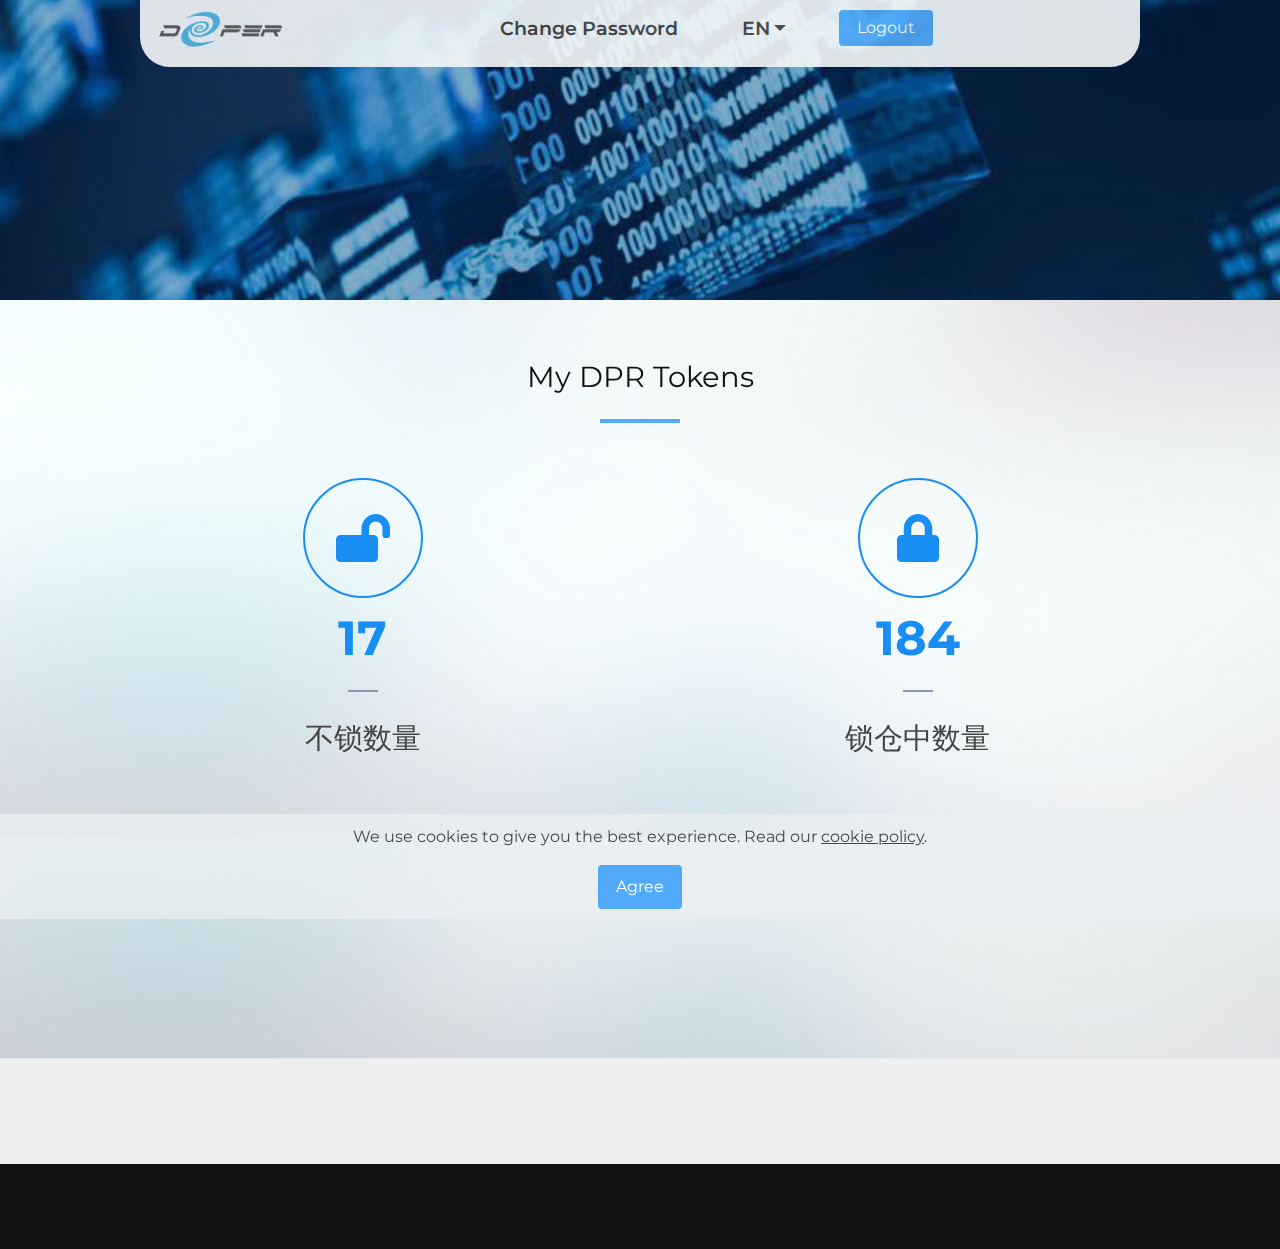
==== balance.html @ 89fc35e9 "account and balance" ====
<!DOCTYPE html>
<html lang="en"   >
<head>
  
  <meta charset="UTF-8">
  <meta http-equiv="X-UA-Compatible" content="IE=edge">
  
  <meta name="viewport" content="width=device-width, initial-scale=1, minimum-scale=1">
  <link rel="shortcut icon" href="assets/images/download-36x32-1.png" type="image/x-icon">
  <meta name="description" content="">
  
  
  <title>DEEPER Network - Balance</title>
  <link rel="stylesheet" href="assets/font-awesome-solid/../css/fontawesome.min.css">
  <link rel="stylesheet" href="assets/font-awesome-solid/css/solid.min.css">
  <link rel="stylesheet" href="assets/web/assets/mobirise-icons/mobirise-icons.css">
  <link rel="stylesheet" href="assets/web/assets/mobirise-icons2/mobirise2.css">
  <link rel="stylesheet" href="assets/tether/tether.min.css">
  <link rel="stylesheet" href="assets/bootstrap/css/bootstrap.min.css">
  <link rel="stylesheet" href="assets/bootstrap/css/bootstrap-grid.min.css">
  <link rel="stylesheet" href="assets/bootstrap/css/bootstrap-reboot.min.css">
  <link rel="stylesheet" href="assets/animatecss/animate.min.css">
  <link rel="stylesheet" href="assets/dropdown/css/style.css">
  <link rel="stylesheet" href="assets/formstyler/jquery.formstyler.css">
  <link rel="stylesheet" href="assets/formstyler/jquery.formstyler.theme.css">
  <link rel="stylesheet" href="assets/datepicker/jquery.datetimepicker.min.css">
  <link rel="stylesheet" href="assets/theme/css/style.css">
  <link rel="stylesheet" href="assets/recaptcha.css">
  <link rel="preload" as="style" href="assets/mobirise/css/mbr-additional.css"><link rel="stylesheet" href="assets/mobirise/css/mbr-additional.css" type="text/css">
  
  
  

</head>
<body>

<section id='top-1'></section>


  <section class="extMenu7 menu cid-s9Oh6XkxMP" once="menu" id="extMenu6-4e">

    


    <nav class="navbar navbar-dropdown navbar-expand-lg">
        <div class="navbar-brand">
            <span class="navbar-logo">
                <a href="index.html">
                    <img src="assets/images/logo.png" alt="" title="" style="height: 2.6rem;">
                </a>
            </span>
            
        </div>
        <button class="navbar-toggler" type="button" data-toggle="collapse" data-target="#navbarSupportedContent" aria-controls="navbarNavAltMarkup" aria-expanded="false" aria-label="Toggle navigation">
            <div class="hamburger">
                <span></span>
                <span></span>
                <span></span>
                <span></span>
            </div>
        </button>
        <div class="collapse navbar-collapse" id="navbarSupportedContent">
            <ul class="navbar-nav nav-dropdown" data-app-modern-menu="true"><li class="nav-item"><a class="nav-link link text-danger display-5" href="popup:#mbr-popup-4g" aria-expanded="false" data-toggle="modal" data-target="#mbr-popup-4g">
                        Change Password</a></li><li class="nav-item dropdown"><a class="nav-link link text-danger dropdown-toggle display-5" href="#" aria-expanded="false" data-toggle="dropdown-submenu">EN</a><div class="dropdown-menu"><a class="text-danger dropdown-item display-5" href="#" aria-expanded="false">中文</a></div>
                    
                </li></ul>
            <div class="navbar-buttons px-2 mbr-section-btn"><a class="btn btn-sm btn-primary display-4" href="#">
                    Logout</a></div>

            

        </div>
    </nav>
</section>

<section class="extHeader cid-s9Oh3otBb5" id="extHeader2-4d">

    

    <div class="mbr-overlay" style="opacity: 0.4; background-color: rgb(4, 54, 124);">
    </div>
    <div class="container text-center" data-stellar-background-ratio=".5">
      
    </div>
    
</section>

<section class="extFeatures counters cid-s9OgSZJPnc mbr-parallax-background" id="extCounters3-4a">

    

    <div class="mbr-overlay" style="opacity: 0.7; background-color: rgb(255, 255, 255);">
    </div>
    <div class="container">

        <h2 class="mbr-section-title pb-2 mbr-bold mbr-fonts-style align-left display-2"><span style="font-weight: normal;">My DPR Tokens</span></h2>
        <div class="line-wrap">
            <div class="line"></div>
        </div>

        


        <div class="media-container-row">

            <div class="card p-3 col-12 col-md-6">
                <div class="card-img pb-3">
                    <span class="mbr-iconfont fa-lock-open fas"></span>
                </div>
                <div class="card-box">
                    <h4 class="count card-title mbr-fonts-style pt-3 mbr-white mbr-bold align-center display-1">88</h4>
                    <div class="line-wrap2">
                        <div class="line2"></div>
                    </div>
                    <p class="mbr-text mbr-fonts-style mbr-white mbr-normal align-center display-2">不锁数量</p>
                </div>
            </div>

            <div class="card p-3 col-12 col-md-6">
                <div class="card-img pb-3">
                    <span class="mbr-iconfont fa-lock fas"></span>
                </div>
                <div class="card-box">
                    <h4 class="count card-title mbr-fonts-style pt-3 mbr-white mbr-bold align-center display-1">1000</h4>
                    <div class="line-wrap2">
                        <div class="line2"></div>
                    </div>
                    <p class="mbr-text mbr-fonts-style mbr-white mbr-normal align-center display-2">锁仓中数量</p>
                </div>
            </div>

            

            
        </div>
    </div>
</section>

<section class="mbr-section extForm cid-s9OgTU6PaC mbr-parallax-background" id="extForm6-4b">

    

    <div class="mbr-overlay" style="opacity: 0.7; background-color: rgb(239, 239, 239);">
    </div>
    <div class="container" id="full-screen-balance">
        <div class="media-container-row">
            <div class="col-md-12 col-lg-12 block-content">
                
                <p class="mbr-fonts-style mb-5 align-center display-7">Lorem ipsum dolor sit amet, consectetur adipiscing elit. Nullam in nisi non arcu rutrum molestie.</p>
                <div class="form-block">
                    <div data-form-type="formoid">
<!--Formbuilder Form-->
<form action="https://mobirise.com/" method="POST" class="mbr-form form-with-styler" data-form-title="hi"><input type="hidden" name="email" data-form-email="true" value="My8jNiFFyQlbSayNowywb+bac3I0sO3XMnp35Xaf1Kg94ZI9mv+jezzOArVCy6ClHrRZtlFT9Jme2POnRBonurA4XSNFWiQHtvuLxX0a8t39r/ge9u4iOoNSvkUqhlBC.kBOf8IaR6pd5KHWNcbG+kOxbBEbl3J+D6XADpbFJ9K9z2kiwXOrux5LzN14MIReqYFFqsl8J6NPXtqKH2cpB2rqI32ShVgvCtNWMoHZ923ptmEliyQATT5cS8KLePeNS">
<div class="row">
<div hidden="hidden" data-form-alert="" class="alert alert-success col-12">Thanks for filling out the form!</div>
<div hidden="hidden" data-form-alert-danger="" class="alert alert-danger col-12"> </div>
</div>
<div class="dragArea row">
<div class="col-lg-6 col-md-12 col-sm-12 mb-4 form-group" data-for="Token address">
<input type="text" name="Token address" placeholder="请输入提币地址" data-form-field="Name" required="required" class="form-control input display-7" value="" id="Token address-extForm6-4b">
</div>
<div class="col-lg-3 col-md-12 col-sm-12 mb-4 form-group" data-for="Token amount">
<input type="text" name="Token amount" placeholder="提币数量" data-form-field="Email" required="required" class="form-control input display-7" value="" id="Token amount-extForm6-4b">
</div>
<div class="col-auto mbr-section-btn mb-4"><button type="submit" class="btn btn-primary btn-bgr btn-form display-4">Withdraw Tokens</button></div>
</div>
</form><!--Formbuilder Form-->
</div>
                </div>
            </div>
        </div>
    </div>
</section>

<div class="modal mbr-popup cid-s9Oxq0Ryhu fade" tabindex="-1" role="dialog" data-overlay-opacity="0.8" data-overlay-color="#000000" id="mbr-popup-4g" aria-hidden="true">
        <div class="modal-dialog modal-dialog-centered" role="document">
            <div class="modal-content">
                <div class="modal-header">
                    <h5 class="modal-title mbr-fonts-style display-5">Change Password</h5>
                    <button type="button" class="close" data-dismiss="modal" aria-label="Close">
                        <svg version="1.1" xmlns="http://www.w3.org/2000/svg" width="24" height="24" viewBox="0 0 32 32" fill="currentColor">
                            <path d="M31.797 0.191c-0.264-0.256-0.686-0.25-0.942 0.015l-13.328 13.326c-0.598 0.581 0.342 1.543 0.942 0.942l13.328-13.326c0.27-0.262 0.27-0.695 0-0.957zM14.472 17.515c-0.264-0.256-0.686-0.25-0.942 0.015l-13.328 13.326c-0.613 0.595 0.34 1.562 0.942 0.942l13.328-13.326c0.27-0.262 0.27-0.695 0-0.957zM1.144 0.205c-0.584-0.587-1.544 0.336-0.942 0.942l30.654 30.651c0.613 0.625 1.563-0.325 0.942-0.942z"></path>
                        </svg>
                    </button>
                </div>

                <div class="modal-body">
                    

                    <div>
                        
                            

                            <div class="form-wrapper" data-form-type="formoid">
<!--Formbuilder Form-->
<form action="https://mobirise.com/" method="POST" class="mbr-form form-with-styler" data-form-title="hi"><input type="hidden" name="email" data-form-email="true" value="Y4tMA/3I43vED9xbzUKoSrL7NkNAcQ0/7g4nX2BakVtf73KdgjKlWyUz2RSzu5v+S5c3QLapwg1pNpijfIXBupXt3A0xkCZqFEKvxUuuCHnjU/V7wVNzk1mgkiopbeBY.AkGo2rdzwcpYNhlWOocfJ0fw67ClarZj8i8vCcQYw+j72JR5h1GK0exOiAPpy9sDTgmgZpEm0GlqhVr2dtJSdFyu4eJVQUBCByYhOFadhTcMm/PhD26z3DpBQm7CmdgD">
<div class="">
<div hidden="hidden" data-form-alert="" class="alert alert-success col-12">Thanks for filling out the form!</div>
<div hidden="hidden" data-form-alert-danger="" class="alert alert-danger col-12">
</div>
</div>
<div class="dragArea">
<div class="col-lg-12 col-md-12 col-sm-12 form-group" data-for="Enter password (length>=7, alphanumeric)">
<input type="password" name="Enter password (length>=7, alphanumeric)" placeholder="Password" data-form-field="password1" required="required" class="form-control display-7" value="" id="Enter password (length>=7, alphanumeric)-mbr-popup-4g">
</div>
<div class="col-lg-12 col-md-12 col-sm-12 form-group" data-for="Confrim password">
<input type="password" name="Confrim password" placeholder="Confirm password" data-form-field="password" required="required" class="form-control display-7" value="" id="Confrim password-mbr-popup-4g">
</div>
<div class="col-lg-12 col-md-12 col-sm-12 form-group" data-for="Verification code">
<label for="Verification code-mbr-popup-4g" class="form-control-label mbr-fonts-style display-7"><button>Send me verification code</button></label>
<input type="text" name="Verification code" placeholder="Enter verification code" data-form-field="Verification code" class="form-control display-7" required="required" value="" id="Verification code-mbr-popup-4g">
</div>
<div class="col-md-auto input-group-btn">
<button type="submit" class="btn btn-primary display-4">Submit</button>
</div>
</div>
</form><!--Formbuilder Form-->
</div>
                        </div>
                    </div>

                    
                </div>
            </div>
        </div>

<section class="cid-s9OgV50sJu" id="footer2-4c">

    

    

    <div class="container-fluid">
        <div class="d-flex justify-content-between">
            <div class="">
                <ul class="mbr-fonts-style mbr-list align-left display-7">
                  <li><em>DEEPER</em> Network © 2020</li>
                  <li>
                </li></ul>
              </div>
           
            <div class="">
                <ul class="mbr-fonts-style mbr-list display-7"></ul>
              </div>
        </div>
    </div>
</section>


  <script src="assets/web/assets/jquery/jquery.min.js"></script>
  <script src="assets/popper/popper.min.js"></script>
  <script src="assets/tether/tether.min.js"></script>
  <script src="assets/bootstrap/js/bootstrap.min.js"></script>
  <script src="assets/dropdown/js/nav-dropdown.js"></script>
  <script src="assets/dropdown/js/navbar-dropdown.js"></script>
  <script src="assets/touch-swipe/jquery.touch-swipe.min.js"></script>
  <script src="assets/web/assets/cookies-alert-plugin/cookies-alert-core.js"></script>
  <script src="assets/web/assets/cookies-alert-plugin/cookies-alert-script.js"></script>
  <script src="assets/viewportchecker/jquery.viewportchecker.js"></script>
  <script src="assets/parallax/jarallax.min.js"></script>
  <script src="assets/formstyler/jquery.formstyler.js"></script>
  <script src="assets/formstyler/jquery.formstyler.min.js"></script>
  <script src="assets/datepicker/jquery.datetimepicker.full.js"></script>
  <script src="assets/popup-plugin/script.js"></script>
  <script src="assets/popup-overlay-plugin/script.js"></script>
  <script src="assets/smoothscroll/smooth-scroll.js"></script>
  <script src="assets/theme/js/script.js"></script>
  <script src="assets/formoid.min.js"></script>
  
  
<input name="cookieData" type="hidden" data-cookie-customDialogSelector='null' data-cookie-colorText='#424a4d' data-cookie-colorBg='rgba(234, 239, 241, 0.79)' data-cookie-textButton='Agree' data-cookie-colorButton='' data-cookie-colorLink='#424a4d' data-cookie-underlineLink='true' data-cookie-text="We use cookies to give you the best experience. Read our <a href='privacy.html'>cookie policy</a>.">
    <input name="animation" type="hidden">
  
</body>
</html>
---- assets/font-awesome-solid/css/solid.min.css ----
/*!
 * Font Awesome Free 5.5.0 by @fontawesome - https://fontawesome.com
 * License - https://fontawesome.com/license/free (Icons: CC BY 4.0, Fonts: SIL OFL 1.1, Code: MIT License)
 */
@font-face{font-family:"Font Awesome 5 Free";font-style:normal;font-weight:900;src:url(../fonts/fa-solid-900.eot);src:url(../fonts/fa-solid-900.eot?#iefix) format("embedded-opentype"),url(../fonts/fa-solid-900.woff2) format("woff2"),url(../fonts/fa-solid-900.woff) format("woff"),url(../fonts/fa-solid-900.ttf) format("truetype"),url(../fonts/fa-solid-900.svg#fontawesome) format("svg")}.fa,.fas{font-family:"Font Awesome 5 Free";font-weight:900}
---- assets/web/assets/mobirise-icons/mobirise-icons.css ----
@font-face {
  font-family: 'MobiriseIcons';
  src:  url('mobirise-icons.eot?spat4u');
  src:  url('mobirise-icons.eot?spat4u#iefix') format('embedded-opentype'),
    url('mobirise-icons.ttf?spat4u') format('truetype'),
    url('mobirise-icons.woff?spat4u') format('woff'),
    url('mobirise-icons.svg?spat4u#MobiriseIcons') format('svg');
  font-weight: normal;
  font-style: normal;
  font-display: swap;
}

[class^="mbri-"], [class*=" mbri-"] {
  /* use !important to prevent issues with browser extensions that change fonts */
  font-family: MobiriseIcons !important;
  speak: none;
  font-style: normal;
  font-weight: normal;
  font-variant: normal;
  text-transform: none;
  line-height: 1;

  /* Better Font Rendering =========== */
  -webkit-font-smoothing: antialiased;
  -moz-osx-font-smoothing: grayscale;
}

.mbri-add-submenu:before {
  content: "\e900";
}
.mbri-alert:before {
  content: "\e901";
}
.mbri-align-center:before {
  content: "\e902";
}
.mbri-align-justify:before {
  content: "\e903";
}
.mbri-align-left:before {
  content: "\e904";
}
.mbri-align-right:before {
  content: "\e905";
}
.mbri-android:before {
  content: "\e906";
}
.mbri-apple:before {
  content: "\e907";
}
.mbri-arrow-down:before {
  content: "\e908";
}
.mbri-arrow-next:before {
  content: "\e909";
}
.mbri-arrow-prev:before {
  content: "\e90a";
}
.mbri-arrow-up:before {
  content: "\e90b";
}
.mbri-bold:before {
  content: "\e90c";
}
.mbri-bookmark:before {
  content: "\e90d";
}
.mbri-bootstrap:before {
  content: "\e90e";
}
.mbri-briefcase:before {
  content: "\e90f";
}
.mbri-browse:before {
  content: "\e910";
}
.mbri-bulleted-list:before {
  content: "\e911";
}
.mbri-calendar:before {
  content: "\e912";
}
.mbri-camera:before {
  content: "\e913";
}
.mbri-cart-add:before {
  content: "\e914";
}
.mbri-cart-full:before {
  content: "\e915";
}
.mbri-cash:before {
  content: "\e916";
}
.mbri-change-style:before {
  content: "\e917";
}
.mbri-chat:before {
  content: "\e918";
}
.mbri-clock:before {
  content: "\e919";
}
.mbri-close:before {
  content: "\e91a";
}
.mbri-cloud:before {
  content: "\e91b";
}
.mbri-code:before {
  content: "\e91c";
}
.mbri-contact-form:before {
  content: "\e91d";
}
.mbri-credit-card:before {
  content: "\e91e";
}
.mbri-cursor-click:before {
  content: "\e91f";
}
.mbri-cust-feedback:before {
  content: "\e920";
}
.mbri-database:before {
  content: "\e921";
}
.mbri-delivery:before {
  content: "\e922";
}
.mbri-desktop:before {
  content: "\e923";
}
.mbri-devices:before {
  content: "\e924";
}
.mbri-down:before {
  content: "\e925";
}
.mbri-download:before {
  content: "\e989";
}
.mbri-drag-n-drop:before {
  content: "\e927";
}
.mbri-drag-n-drop2:before {
  content: "\e928";
}
.mbri-edit:before {
  content: "\e929";
}
.mbri-edit2:before {
  content: "\e92a";
}
.mbri-error:before {
  content: "\e92b";
}
.mbri-extension:before {
  content: "\e92c";
}
.mbri-features:before {
  content: "\e92d";
}
.mbri-file:before {
  content: "\e92e";
}
.mbri-flag:before {
  content: "\e92f";
}
.mbri-folder:before {
  content: "\e930";
}
.mbri-gift:before {
  content: "\e931";
}
.mbri-github:before {
  content: "\e932";
}
.mbri-globe:before {
  content: "\e933";
}
.mbri-globe-2:before {
  content: "\e934";
}
.mbri-growing-chart:before {
  content: "\e935";
}
.mbri-hearth:before {
  content: "\e936";
}
.mbri-help:before {
  content: "\e937";
}
.mbri-home:before {
  content: "\e938";
}
.mbri-hot-cup:before {
  content: "\e939";
}
.mbri-idea:before {
  content: "\e93a";
}
.mbri-image-gallery:before {
  content: "\e93b";
}
.mbri-image-slider:before {
  content: "\e93c";
}
.mbri-info:before {
  content: "\e93d";
}
.mbri-italic:before {
  content: "\e93e";
}
.mbri-key:before {
  content: "\e93f";
}
.mbri-laptop:before {
  content: "\e940";
}
.mbri-layers:before {
  content: "\e941";
}
.mbri-left-right:before {
  content: "\e942";
}
.mbri-left:before {
  content: "\e943";
}
.mbri-letter:before {
  content: "\e944";
}
.mbri-like:before {
  content: "\e945";
}
.mbri-link:before {
  content: "\e946";
}
.mbri-lock:before {
  content: "\e947";
}
.mbri-login:before {
  content: "\e948";
}
.mbri-logout:before {
  content: "\e949";
}
.mbri-magic-stick:before {
  content: "\e94a";
}
.mbri-map-pin:before {
  content: "\e94b";
}
.mbri-menu:before {
  content: "\e94c";
}
.mbri-mobile:before {
  content: "\e94d";
}
.mbri-mobile2:before {
  content: "\e94e";
}
.mbri-mobirise:before {
  content: "\e94f";
}
.mbri-more-horizontal:before {
  content: "\e950";
}
.mbri-more-vertical:before {
  content: "\e951";
}
.mbri-music:before {
  content: "\e952";
}
.mbri-new-file:before {
  content: "\e953";
}
.mbri-numbered-list:before {
  content: "\e954";
}
.mbri-opened-folder:before {
  content: "\e955";
}
.mbri-pages:before {
  content: "\e956";
}
.mbri-paper-plane:before {
  content: "\e957";
}
.mbri-paperclip:before {
  content: "\e958";
}
.mbri-photo:before {
  content: "\e959";
}
.mbri-photos:before {
  content: "\e95a";
}
.mbri-pin:before {
  content: "\e95b";
}
.mbri-play:before {
  content: "\e95c";
}
.mbri-plus:before {
  content: "\e95d";
}
.mbri-preview:before {
  content: "\e95e";
}
.mbri-print:before {
  content: "\e95f";
}
.mbri-protect:before {
  content: "\e960";
}
.mbri-question:before {
  content: "\e961";
}
.mbri-quote-left:before {
  content: "\e962";
}
.mbri-quote-right:before {
  content: "\e963";
}
.mbri-refresh:before {
  content: "\e964";
}
.mbri-responsive:before {
  content: "\e965";
}
.mbri-right:before {
  content: "\e966";
}
.mbri-rocket:before {
  content: "\e967";
}
.mbri-sad-face:before {
  content: "\e968";
}
.mbri-sale:before {
  content: "\e969";
}
.mbri-save:before {
  content: "\e96a";
}
.mbri-search:before {
  content: "\e96b";
}
.mbri-setting:before {
  content: "\e96c";
}
.mbri-setting2:before {
  content: "\e96d";
}
.mbri-setting3:before {
  content: "\e96e";
}
.mbri-share:before {
  content: "\e96f";
}
.mbri-shopping-bag:before {
  content: "\e970";
}
.mbri-shopping-basket:before {
  content: "\e971";
}
.mbri-shopping-cart:before {
  content: "\e972";
}
.mbri-sites:before {
  content: "\e973";
}
.mbri-smile-face:before {
  content: "\e974";
}
.mbri-speed:before {
  content: "\e975";
}
.mbri-star:before {
  content: "\e976";
}
.mbri-success:before {
  content: "\e977";
}
.mbri-sun:before {
  content: "\e978";
}
.mbri-sun2:before {
  content: "\e979";
}
.mbri-tablet:before {
  content: "\e97a";
}
.mbri-tablet-vertical:before {
  content: "\e97b";
}
.mbri-target:before {
  content: "\e97c";
}
.mbri-timer:before {
  content: "\e97d";
}
.mbri-to-ftp:before {
  content: "\e97e";
}
.mbri-to-local-drive:before {
  content: "\e97f";
}
.mbri-touch-swipe:before {
  content: "\e980";
}
.mbri-touch:before {
  content: "\e981";
}
.mbri-trash:before {
  content: "\e982";
}
.mbri-underline:before {
  content: "\e983";
}
.mbri-unlink:before {
  content: "\e984";
}
.mbri-unlock:before {
  content: "\e985";
}
.mbri-up-down:before {
  content: "\e986";
}
.mbri-up:before {
  content: "\e987";
}
.mbri-update:before {
  content: "\e988";
}
.mbri-upload:before {
 content: "\e926"; 
}
.mbri-user:before {
  content: "\e98a";
}
.mbri-user2:before {
  content: "\e98b";
}
.mbri-users:before {
  content: "\e98c";
}
.mbri-video:before {
  content: "\e98d";
}
.mbri-video-play:before {
  content: "\e98e";
}
.mbri-watch:before {
  content: "\e98f";
}
.mbri-website-theme:before {
  content: "\e990";
}
.mbri-wifi:before {
  content: "\e991";
}
.mbri-windows:before {
  content: "\e992";
}
.mbri-zoom-out:before {
  content: "\e993";
}
.mbri-redo:before {
  content: "\e994";
}
.mbri-undo:before {
  content: "\e995";
}
---- assets/web/assets/mobirise-icons2/mobirise2.css ----
@font-face {
  font-family: 'Moririse2';
  font-display: swap;
  src:  url('mobirise2.eot?f2bix4');
  src:  url('mobirise2.eot?f2bix4#iefix') format('embedded-opentype'),
    url('mobirise2.ttf?f2bix4') format('truetype'),
    url('mobirise2.woff?f2bix4') format('woff'),
    url('mobirise2.svg?f2bix4#mobirise2') format('svg');
  font-weight: normal;
  font-style: normal;
}

[class^="mobi-"], [class*=" mobi-"] {
  /* use !important to prevent issues with browser extensions that change fonts */
  font-family: 'Moririse2' !important;
  speak: none;
  font-style: normal;
  font-weight: normal;
  font-variant: normal;
  text-transform: none;
  line-height: 1;

  /* Better Font Rendering =========== */
  -webkit-font-smoothing: antialiased;
  -moz-osx-font-smoothing: grayscale;
}

.mobi-mbri-add-submenu:before {
  content: "\e900";
}
.mobi-mbri-alert:before {
  content: "\e901";
}
.mobi-mbri-align-center:before {
  content: "\e902";
}
.mobi-mbri-align-justify:before {
  content: "\e903";
}
.mobi-mbri-align-left:before {
  content: "\e904";
}
.mobi-mbri-align-right:before {
  content: "\e905";
}
.mobi-mbri-android:before {
  content: "\e906";
}
.mobi-mbri-apple:before {
  content: "\e907";
}
.mobi-mbri-arrow-down:before {
  content: "\e908";
}
.mobi-mbri-arrow-next:before {
  content: "\e909";
}
.mobi-mbri-arrow-prev:before {
  content: "\e90a";
}
.mobi-mbri-arrow-up:before {
  content: "\e90b";
}
.mobi-mbri-bold:before {
  content: "\e90c";
}
.mobi-mbri-bookmark:before {
  content: "\e90d";
}
.mobi-mbri-bootstrap:before {
  content: "\e90e";
}
.mobi-mbri-briefcase:before {
  content: "\e90f";
}
.mobi-mbri-browse:before {
  content: "\e910";
}
.mobi-mbri-bulleted-list:before {
  content: "\e911";
}
.mobi-mbri-calendar:before {
  content: "\e912";
}
.mobi-mbri-camera:before {
  content: "\e913";
}
.mobi-mbri-cart-add:before {
  content: "\e914";
}
.mobi-mbri-cart-full:before {
  content: "\e915";
}
.mobi-mbri-cash:before {
  content: "\e916";
}
.mobi-mbri-change-style:before {
  content: "\e917";
}
.mobi-mbri-chat:before {
  content: "\e918";
}
.mobi-mbri-clock:before {
  content: "\e919";
}
.mobi-mbri-close:before {
  content: "\e91a";
}
.mobi-mbri-cloud:before {
  content: "\e91b";
}
.mobi-mbri-code:before {
  content: "\e91c";
}
.mobi-mbri-contact-form:before {
  content: "\e91d";
}
.mobi-mbri-credit-card:before {
  content: "\e91e";
}
.mobi-mbri-cursor-click:before {
  content: "\e91f";
}
.mobi-mbri-cust-feedback:before {
  content: "\e920";
}
.mobi-mbri-database:before {
  content: "\e921";
}
.mobi-mbri-delivery:before {
  content: "\e922";
}
.mobi-mbri-desktop:before {
  content: "\e923";
}
.mobi-mbri-devices:before {
  content: "\e924";
}
.mobi-mbri-down:before {
  content: "\e925";
}
.mobi-mbri-download-2:before {
  content: "\e926";
}
.mobi-mbri-download:before {
  content: "\e927";
}
.mobi-mbri-drag-n-drop-2:before {
  content: "\e928";
}
.mobi-mbri-drag-n-drop:before {
  content: "\e929";
}
.mobi-mbri-edit-2:before {
  content: "\e92a";
}
.mobi-mbri-edit:before {
  content: "\e92b";
}
.mobi-mbri-error:before {
  content: "\e92c";
}
.mobi-mbri-extension:before {
  content: "\e92d";
}
.mobi-mbri-features:before {
  content: "\e92e";
}
.mobi-mbri-file:before {
  content: "\e92f";
}
.mobi-mbri-flag:before {
  content: "\e930";
}
.mobi-mbri-folder:before {
  content: "\e931";
}
.mobi-mbri-gift:before {
  content: "\e932";
}
.mobi-mbri-github:before {
  content: "\e933";
}
.mobi-mbri-globe-2:before {
  content: "\e934";
}
.mobi-mbri-globe:before {
  content: "\e935";
}
.mobi-mbri-growing-chart:before {
  content: "\e936";
}
.mobi-mbri-hearth:before {
  content: "\e937";
}
.mobi-mbri-help:before {
  content: "\e938";
}
.mobi-mbri-home:before {
  content: "\e939";
}
.mobi-mbri-hot-cup:before {
  content: "\e93a";
}
.mobi-mbri-idea:before {
  content: "\e93b";
}
.mobi-mbri-image-gallery:before {
  content: "\e93c";
}
.mobi-mbri-image-slider:before {
  content: "\e93d";
}
.mobi-mbri-info:before {
  content: "\e93e";
}
.mobi-mbri-italic:before {
  content: "\e93f";
}
.mobi-mbri-key:before {
  content: "\e940";
}
.mobi-mbri-laptop:before {
  content: "\e941";
}
.mobi-mbri-layers:before {
  content: "\e942";
}
.mobi-mbri-left-right:before {
  content: "\e943";
}
.mobi-mbri-left:before {
  content: "\e944";
}
.mobi-mbri-letter:before {
  content: "\e945";
}
.mobi-mbri-like:before {
  content: "\e946";
}
.mobi-mbri-link:before {
  content: "\e947";
}
.mobi-mbri-lock:before {
  content: "\e948";
}
.mobi-mbri-login:before {
  content: "\e949";
}
.mobi-mbri-logout:before {
  content: "\e94a";
}
.mobi-mbri-magic-stick:before {
  content: "\e94b";
}
.mobi-mbri-map-pin:before {
  content: "\e94c";
}
.mobi-mbri-menu:before {
  content: "\e94d";
}
.mobi-mbri-mobile-2:before {
  content: "\e94e";
}
.mobi-mbri-mobile-horizontal:before {
  content: "\e94f";
}
.mobi-mbri-mobile:before {
  content: "\e950";
}
.mobi-mbri-mobirise:before {
  content: "\e951";
}
.mobi-mbri-more-horizontal:before {
  content: "\e952";
}
.mobi-mbri-more-vertical:before {
  content: "\e953";
}
.mobi-mbri-music:before {
  content: "\e954";
}
.mobi-mbri-new-file:before {
  content: "\e955";
}
.mobi-mbri-numbered-list:before {
  content: "\e956";
}
.mobi-mbri-opened-folder:before {
  content: "\e957";
}
.mobi-mbri-pages:before {
  content: "\e958";
}
.mobi-mbri-paper-plane:before {
  content: "\e959";
}
.mobi-mbri-paperclip:before {
  content: "\e95a";
}
.mobi-mbri-phone:before {
  content: "\e95b";
}
.mobi-mbri-photo:before {
  content: "\e95c";
}
.mobi-mbri-photos:before {
  content: "\e95d";
}
.mobi-mbri-pin:before {
  content: "\e95e";
}
.mobi-mbri-play:before {
  content: "\e95f";
}
.mobi-mbri-plus:before {
  content: "\e960";
}
.mobi-mbri-preview:before {
  content: "\e961";
}
.mobi-mbri-print:before {
  content: "\e962";
}
.mobi-mbri-protect:before {
  content: "\e963";
}
.mobi-mbri-question:before {
  content: "\e964";
}
.mobi-mbri-quote-left:before {
  content: "\e965";
}
.mobi-mbri-quote-right:before {
  content: "\e966";
}
.mobi-mbri-redo:before {
  content: "\e967";
}
.mobi-mbri-refresh:before {
  content: "\e968";
}
.mobi-mbri-responsive-2:before {
  content: "\e969";
}
.mobi-mbri-responsive:before {
  content: "\e96a";
}
.mobi-mbri-right:before {
  content: "\e96b";
}
.mobi-mbri-rocket:before {
  content: "\e96c";
}
.mobi-mbri-sad-face:before {
  content: "\e96d";
}
.mobi-mbri-sale:before {
  content: "\e96e";
}
.mobi-mbri-save:before {
  content: "\e96f";
}
.mobi-mbri-search:before {
  content: "\e970";
}
.mobi-mbri-setting-2:before {
  content: "\e971";
}
.mobi-mbri-setting-3:before {
  content: "\e972";
}
.mobi-mbri-setting:before {
  content: "\e973";
}
.mobi-mbri-share:before {
  content: "\e974";
}
.mobi-mbri-shopping-bag:before {
  content: "\e975";
}
.mobi-mbri-shopping-basket:before {
  content: "\e976";
}
.mobi-mbri-shopping-cart:before {
  content: "\e977";
}
.mobi-mbri-sites:before {
  content: "\e978";
}
.mobi-mbri-smile-face:before {
  content: "\e979";
}
.mobi-mbri-speed:before {
  content: "\e97a";
}
.mobi-mbri-star:before {
  content: "\e97b";
}
.mobi-mbri-success:before {
  content: "\e97c";
}
.mobi-mbri-sun:before {
  content: "\e97d";
}
.mobi-mbri-sun2:before {
  content: "\e97e";
}
.mobi-mbri-tablet-vertical:before {
  content: "\e97f";
}
.mobi-mbri-tablet:before {
  content: "\e980";
}
.mobi-mbri-target:before {
  content: "\e981";
}
.mobi-mbri-timer:before {
  content: "\e982";
}
.mobi-mbri-to-ftp:before {
  content: "\e983";
}
.mobi-mbri-to-local-drive:before {
  content: "\e984";
}
.mobi-mbri-touch-swipe:before {
  content: "\e985";
}
.mobi-mbri-touch:before {
  content: "\e986";
}
.mobi-mbri-trash:before {
  content: "\e987";
}
.mobi-mbri-underline:before {
  content: "\e988";
}
.mobi-mbri-undo:before {
  content: "\e989";
}
.mobi-mbri-unlink:before {
  content: "\e98a";
}
.mobi-mbri-unlock:before {
  content: "\e98b";
}
.mobi-mbri-up-down:before {
  content: "\e98c";
}
.mobi-mbri-up:before {
  content: "\e98d";
}
.mobi-mbri-update:before {
  content: "\e98e";
}
.mobi-mbri-upload-2:before {
  content: "\e98f";
}
.mobi-mbri-upload:before {
  content: "\e990";
}
.mobi-mbri-user-2:before {
  content: "\e991";
}
.mobi-mbri-user:before {
  content: "\e992";
}
.mobi-mbri-users:before {
  content: "\e993";
}
.mobi-mbri-video-play:before {
  content: "\e994";
}
.mobi-mbri-video:before {
  content: "\e995";
}
.mobi-mbri-watch:before {
  content: "\e996";
}
.mobi-mbri-website-theme-2:before {
  content: "\e997";
}
.mobi-mbri-website-theme:before {
  content: "\e998";
}
.mobi-mbri-wifi:before {
  content: "\e999";
}
.mobi-mbri-windows:before {
  content: "\e99a";
}
.mobi-mbri-zoom-in:before {
  content: "\e99b";
}
.mobi-mbri-zoom-out:before {
  content: "\e99c";
}
---- assets/dropdown/css/style.css ----
.navbar-dropdown {
  left: 0;
  padding: 0;
  position: absolute;
  right: 0;
  top: 0;
  transition: all 0.45s ease;
  z-index: 1030;
  background: #282828; }
  .navbar-dropdown .navbar-logo {
    margin-right: 0.8rem;
    transition: margin 0.3s ease-in-out;
    vertical-align: middle; }
    .navbar-dropdown .navbar-logo img {
      height: 3.125rem;
      transition: all 0.3s ease-in-out; }
    .navbar-dropdown .navbar-logo.mbr-iconfont {
      font-size: 3.125rem;
      line-height: 3.125rem; }
  .navbar-dropdown .navbar-caption {
    font-weight: 700;
    white-space: normal;
    vertical-align: -4px;
    line-height: 3.125rem !important; }
    .navbar-dropdown .navbar-caption, .navbar-dropdown .navbar-caption:hover {
      color: inherit;
      text-decoration: none; }
  .navbar-dropdown .mbr-iconfont + .navbar-caption {
    vertical-align: -1px; }
  .navbar-dropdown.navbar-fixed-top {
    position: fixed; }
  .navbar-dropdown .navbar-brand span {
    vertical-align: -4px; }
  .navbar-dropdown.bg-color.transparent {
    background: none; }
  .navbar-dropdown.navbar-short .navbar-brand {
    padding: 0.625rem 0; }
    .navbar-dropdown.navbar-short .navbar-brand span {
      vertical-align: -1px; }
  .navbar-dropdown.navbar-short .navbar-caption {
    line-height: 2.375rem !important;
    vertical-align: -2px; }
  .navbar-dropdown.navbar-short .navbar-logo {
    margin-right: 0.5rem; }
    .navbar-dropdown.navbar-short .navbar-logo img {
      height: 2.375rem; }
    .navbar-dropdown.navbar-short .navbar-logo.mbr-iconfont {
      font-size: 2.375rem;
      line-height: 2.375rem; }
  .navbar-dropdown.navbar-short .mbr-table-cell {
    height: 3.625rem; }
  .navbar-dropdown .navbar-close {
    left: 0.6875rem;
    position: fixed;
    top: 0.75rem;
    z-index: 1000; }
  .navbar-dropdown .hamburger-icon {
    content: "";
    display: inline-block;
    vertical-align: middle;
    width: 16px;
    -webkit-box-shadow: 0 -6px 0 1px #282828,0 0 0 1px #282828,0 6px 0 1px #282828;
    -moz-box-shadow: 0 -6px 0 1px #282828,0 0 0 1px #282828,0 6px 0 1px #282828;
    box-shadow: 0 -6px 0 1px #282828,0 0 0 1px #282828,0 6px 0 1px #282828; }

.dropdown-menu .dropdown-toggle[data-toggle="dropdown-submenu"]::after {
  border-bottom: 0.35em solid transparent;
  border-left: 0.35em solid;
  border-right: 0;
  border-top: 0.35em solid transparent;
  margin-left: 0.3rem; }

.dropdown-menu .dropdown-item:focus {
  outline: 0; }

.nav-dropdown {
  font-size: 0.75rem;
  font-weight: 500;
  height: auto !important; }
  .nav-dropdown .nav-btn {
    padding-left: 1rem; }
  .nav-dropdown .link {
    margin: .667em 1.667em;
    font-weight: 500;
    padding: 0;
    transition: color .2s ease-in-out; }
    .nav-dropdown .link.dropdown-toggle {
      margin-right: 2.583em; }
      .nav-dropdown .link.dropdown-toggle::after {
        margin-left: .25rem;
        border-top: 0.35em solid;
        border-right: 0.35em solid transparent;
        border-left: 0.35em solid transparent;
        border-bottom: 0; }
      .nav-dropdown .link.dropdown-toggle[aria-expanded="true"] {
        margin: 0;
        padding: 0.667em 3.263em  0.667em 1.667em; }
  .nav-dropdown .link::after,
  .nav-dropdown .dropdown-item::after {
    color: inherit; }
  .nav-dropdown .btn {
    font-size: 0.75rem;
    font-weight: 700;
    letter-spacing: 0;
    margin-bottom: 0;
    padding-left: 1.25rem;
    padding-right: 1.25rem; }
  .nav-dropdown .dropdown-menu {
    border-radius: 0;
    border: 0;
    left: 0;
    margin: 0;
    padding-bottom: 1.25rem;
    padding-top: 1.25rem;
    position: relative; }
  .nav-dropdown .dropdown-submenu {
    margin-left: 0.125rem;
    top: 0; }
  .nav-dropdown .dropdown-item {
    font-weight: 500;
    line-height: 2;
    padding: 0.3846em 4.615em 0.3846em 1.5385em;
    position: relative;
    transition: color .2s ease-in-out, background-color .2s ease-in-out; }
    .nav-dropdown .dropdown-item::after {
      margin-top: -0.3077em;
      position: absolute;
      right: 1.1538em;
      top: 50%; }
    .nav-dropdown .dropdown-item:focus, .nav-dropdown .dropdown-item:hover {
      background: none; }

@media (max-width: 767px) {
  .nav-dropdown.navbar-toggleable-sm {
    bottom: 0;
    display: none;
    left: 0;
    overflow-x: hidden;
    position: fixed;
    top: 0;
    transform: translateX(-100%);
    -ms-transform: translateX(-100%);
    -webkit-transform: translateX(-100%);
    width: 18.75rem;
    z-index: 999; } }
.nav-dropdown.navbar-toggleable-xl {
  bottom: 0;
  display: none;
  left: 0;
  overflow-x: hidden;
  position: fixed;
  top: 0;
  transform: translateX(-100%);
  -ms-transform: translateX(-100%);
  -webkit-transform: translateX(-100%);
  width: 18.75rem;
  z-index: 999; }

.nav-dropdown-sm {
  display: block !important;
  overflow-x: hidden;
  overflow: auto;
  padding-top: 3.875rem; }
  .nav-dropdown-sm::after {
    content: "";
    display: block;
    height: 3rem;
    width: 100%; }
  .nav-dropdown-sm.collapse.in ~ .navbar-close {
    display: block !important; }
  .nav-dropdown-sm.collapsing, .nav-dropdown-sm.collapse.in {
    transform: translateX(0);
    -ms-transform: translateX(0);
    -webkit-transform: translateX(0);
    transition: all 0.25s ease-out;
    -webkit-transition: all 0.25s ease-out;
    background: #282828; }
  .nav-dropdown-sm.collapsing[aria-expanded="false"] {
    transform: translateX(-100%);
    -ms-transform: translateX(-100%);
    -webkit-transform: translateX(-100%); }
  .nav-dropdown-sm .nav-item {
    display: block;
    margin-left: 0 !important;
    padding-left: 0; }
  .nav-dropdown-sm .link,
  .nav-dropdown-sm .dropdown-item {
    border-top: 1px dotted rgba(255, 255, 255, 0.1);
    font-size: 0.8125rem;
    line-height: 1.6;
    margin: 0 !important;
    padding: 0.875rem 2.4rem 0.875rem 1.5625rem !important;
    position: relative;
    white-space: normal; }
    .nav-dropdown-sm .link:focus, .nav-dropdown-sm .link:hover,
    .nav-dropdown-sm .dropdown-item:focus,
    .nav-dropdown-sm .dropdown-item:hover {
      background: rgba(0, 0, 0, 0.2) !important;
      color: #c0a375; }
  .nav-dropdown-sm .nav-btn {
    position: relative;
    padding: 1.5625rem 1.5625rem 0 1.5625rem; }
    .nav-dropdown-sm .nav-btn::before {
      border-top: 1px dotted rgba(255, 255, 255, 0.1);
      content: "";
      left: 0;
      position: absolute;
      top: 0;
      width: 100%; }
    .nav-dropdown-sm .nav-btn + .nav-btn {
      padding-top: 0.625rem; }
      .nav-dropdown-sm .nav-btn + .nav-btn::before {
        display: none; }
  .nav-dropdown-sm .btn {
    padding: 0.625rem 0; }
  .nav-dropdown-sm .dropdown-toggle[data-toggle="dropdown-submenu"]::after {
    margin-left: .25rem;
    border-top: 0.35em solid;
    border-right: 0.35em solid transparent;
    border-left: 0.35em solid transparent;
    border-bottom: 0; }
  .nav-dropdown-sm .dropdown-toggle[data-toggle="dropdown-submenu"][aria-expanded="true"]::after {
    border-top: 0;
    border-right: 0.35em solid transparent;
    border-left: 0.35em solid transparent;
    border-bottom: 0.35em solid; }
  .nav-dropdown-sm .dropdown-menu {
    margin: 0;
    padding: 0;
    position: relative;
    top: 0;
    left: 0;
    width: 100%;
    border: 0;
    float: none;
    border-radius: 0;
    background: none; }
  .nav-dropdown-sm .dropdown-submenu {
    left: 100%;
    margin-left: 0.125rem;
    margin-top: -1.25rem;
    top: 0; }

.navbar-toggleable-sm .nav-dropdown .dropdown-menu {
  position: absolute; }

.navbar-toggleable-sm .nav-dropdown .dropdown-submenu {
  left: 100%;
  margin-left: 0.125rem;
  margin-top: -1.25rem;
  top: 0; }

.navbar-toggleable-sm.opened .nav-dropdown .dropdown-menu {
  position: relative; }

.navbar-toggleable-sm.opened .nav-dropdown .dropdown-submenu {
  left: 0;
  margin-left: 00rem;
  margin-top: 0rem;
  top: 0; }

.is-builder .nav-dropdown.collapsing {
  transition: none !important; }

/*# sourceMappingURL=style.css.map */
---- assets/theme/css/style.css ----
/*!
 * Mobirise v4 theme (https://mobirise.com/)
 * Copyright 2017 Mobirise
 */
div,
span,
h1,
h2,
h3,
h4,
h5,
h6,
p,
blockquote,
a,
ol,
ul,
li,
figcaption,
textarea,
input,
.display-1,
.display-2 {
  font: inherit; }

section {
  background-color: #eeeeee; }

section,
.container,
.container-fluid {
  position: relative;
  word-wrap: break-word; }

a.mbr-iconfont:hover {
  text-decoration: none; }

.article .lead p,
.article .lead ul,
.article .lead ol,
.article .lead pre,
.article .lead blockquote {
  margin-bottom: 0; }

a {
  font-style: normal;
  font-weight: 400;
  cursor: pointer; }
  a, a:hover {
    text-decoration: none; }

figure {
  margin-bottom: 0; }

body {
  color: #232323; }

h1,
h2,
h3,
h4,
h5,
h6,
.h1,
.h2,
.h3,
.h4,
.h5,
.h6,
.display-1,
.display-2,
.display-3,
.display-4 {
  line-height: 1;
  word-break: break-word;
  word-wrap: break-word; }

b,
strong {
  font-weight: bold; }

blockquote {
  padding: 10px 0 10px 20px;
  position: relative;
  border-left: 2px solid;
  border-color: #ff3366; }

input:-webkit-autofill, input:-webkit-autofill:hover, input:-webkit-autofill:focus, input:-webkit-autofill:active {
  -webkit-transition-delay: 9999s;
  transition-delay: 9999s;
  -webkit-transition-property: background-color, color;
  -o-transition-property: background-color, color;
  transition-property: background-color, color; }

textarea[type="hidden"] {
  display: none; }

body {
  position: relative; }

section {
  background-position: 50% 50%;
  background-repeat: no-repeat;
  background-size: cover; }
  section .mbr-background-video,
  section .mbr-background-video-preview {
    position: absolute;
    bottom: 0;
    left: 0;
    right: 0;
    top: 0; }

.hidden {
  visibility: hidden; }

.mbr-z-index20 {
  z-index: 20; }

/*! Base colors */
.mbr-white {
  color: #ffffff; }

.mbr-black {
  color: #000000; }

.mbr-bg-white {
  background-color: #ffffff; }

.mbr-bg-black {
  background-color: #000000; }

/*! Text-aligns */
.align-left {
  text-align: left; }

.align-center {
  text-align: center; }

.align-right {
  text-align: right; }

@media (max-width: 767px) {
  .align-left,
  .align-center,
  .align-right,
  .mbr-section-btn,
  .mbr-section-title {
    text-align: center; } }
/*! Font-weight  */
.mbr-light {
  font-weight: 300; }

.mbr-regular {
  font-weight: 400; }

.mbr-semibold {
  font-weight: 500; }

.mbr-bold {
  font-weight: 700; }

/*! Media  */
.media-size-item {
  -moz-flex: 1 1 auto;
  -ms-flex: 1 1 auto;
  -o-flex: 1 1 auto;
  -webkit-box-flex: 1;
  flex: 1 1 auto; }

.media-content {
  -ms-flex-preferred-size: 100%;
  flex-basis: 100%; }

.media-container-row {
  display: -ms-flexbox;
  display: -webkit-box;
  display: flex;
  -ms-flex-direction: row;
  -webkit-box-orient: horizontal;
  -webkit-box-direction: normal;
  flex-direction: row;
  -ms-flex-wrap: wrap;
  flex-wrap: wrap;
  -ms-flex-pack: center;
  -webkit-box-pack: center;
  justify-content: center;
  -ms-flex-line-pack: center;
  align-content: center;
  -ms-flex-align: start;
  -webkit-box-align: start;
  align-items: start; }
  .media-container-row .media-size-item {
    width: 400px; }

.media-container-column {
  display: -ms-flexbox;
  display: -webkit-box;
  display: flex;
  -ms-flex-direction: column;
  -webkit-box-orient: vertical;
  -webkit-box-direction: normal;
  flex-direction: column;
  -ms-flex-wrap: wrap;
  flex-wrap: wrap;
  -ms-flex-pack: center;
  -webkit-box-pack: center;
  justify-content: center;
  -ms-flex-line-pack: center;
  align-content: center;
  -ms-flex-align: stretch;
  -webkit-box-align: stretch;
  align-items: stretch; }
  .media-container-column > * {
    width: 100%; }

@media (min-width: 992px) {
  .media-container-row {
    -ms-flex-wrap: nowrap;
    flex-wrap: nowrap; } }
figure {
  overflow: hidden; }

figure[mbr-media-size] {
  -webkit-transition: width 0.1s;
  -o-transition: width 0.1s;
  transition: width 0.1s; }

.mbr-figure img,
.mbr-figure iframe {
  display: block;
  width: 100%; }

.card {
  background-color: transparent;
  border: none; }

.card-img {
  text-align: center;
  -ms-flex-negative: 0;
  flex-shrink: 0;
  -webkit-flex-shrink: 0; }

.media {
  max-width: 100%;
  margin: 0 auto; }

.mbr-figure {
  -ms-flex-item-align: center;
  -ms-grid-row-align: center;
  -webkit-align-self: center;
  align-self: center; }

.media-container > div {
  max-width: 100%; }

.mbr-figure img,
.card-img img {
  width: 100%; }

@media (max-width: 991px) {
  .media-size-item {
    width: auto !important; }

  .media {
    width: auto; }

  .mbr-figure {
    width: 100% !important; } }
/*! Buttons */
.mbr-section-btn {
  margin-left: -.25rem;
  margin-right: -.25rem;
  font-size: 0; }

nav .mbr-section-btn {
  margin-left: 0rem;
  margin-right: 0rem; }

/*! Btn icon margin */
.btn .mbr-iconfont,
.btn.btn-sm .mbr-iconfont {
  cursor: pointer;
  margin-right: 0.5rem; }

.btn.btn-md .mbr-iconfont,
.btn.btn-md .mbr-iconfont {
  margin-right: 0.8rem; }

.mbr-regular {
  font-weight: 400; }

.mbr-semibold {
  font-weight: 500; }

.mbr-bold {
  font-weight: 700; }

[type="submit"] {
  -webkit-appearance: none; }

/*! Full-screen */
.mbr-fullscreen .mbr-overlay {
  min-height: 100vh; }

.mbr-fullscreen {
  display: -webkit-box;
  display: -ms-flexbox;
  display: flex;
  display: -moz-flex;
  display: -ms-flex;
  display: -o-flex;
  -webkit-box-align: center;
  -ms-flex-align: center;
  align-items: center;
  -webkit-align-items: center;
  min-height: 100vh;
  padding-top: 3rem;
  padding-bottom: 3rem; }

/*! Map */
.map {
  height: 25rem;
  position: relative; }
  .map iframe {
    width: 100%;
    height: 100%; }

/* Form */
.form-asterisk {
  font-family: initial;
  position: absolute;
  top: -2px;
  font-weight: normal; }

/*! Scroll to top arrow */
.mbr-arrow-up {
  bottom: 25px;
  right: 90px;
  position: fixed;
  text-align: right;
  z-index: 5000;
  color: #ffffff;
  font-size: 32px;
  -ms-transform: rotate(180deg);
  transform: rotate(180deg);
  -webkit-transform: rotate(180deg); }

.mbr-arrow-up a {
  background: rgba(0, 0, 0, 0.2);
  border-radius: 3px;
  color: #fff;
  display: inline-block;
  height: 60px;
  width: 60px;
  outline-style: none !important;
  position: relative;
  text-decoration: none;
  -webkit-transition: all .3s ease-in-out;
  -o-transition: all .3s ease-in-out;
  transition: all .3s ease-in-out;
  cursor: pointer;
  text-align: center; }
  .mbr-arrow-up a:hover {
    background-color: rgba(0, 0, 0, 0.4); }
  .mbr-arrow-up a i {
    line-height: 60px; }

.mbr-arrow-up-icon {
  display: block;
  color: #fff; }

.mbr-arrow-up-icon::before {
  content: "\203a";
  display: inline-block;
  font-family: serif;
  font-size: 32px;
  line-height: 1;
  font-style: normal;
  position: relative;
  top: 6px;
  left: -4px;
  -webkit-transform: rotate(-90deg);
  -ms-transform: rotate(-90deg);
  transform: rotate(-90deg); }

/*! Arrow Down */
.mbr-arrow {
  position: absolute;
  bottom: 45px;
  left: 50%;
  width: 60px;
  height: 60px;
  cursor: pointer;
  background-color: rgba(80, 80, 80, 0.5);
  border-radius: 50%;
  -webkit-transform: translateX(-50%);
  -ms-transform: translateX(-50%);
  transform: translateX(-50%); }
  .mbr-arrow > a {
    display: inline-block;
    text-decoration: none;
    outline-style: none;
    -webkit-animation: arrowdown 1.7s ease-in-out infinite;
    animation: arrowdown 1.7s ease-in-out infinite; }
    .mbr-arrow > a > i {
      position: absolute;
      top: -2px;
      left: 15px;
      font-size: 2rem; }

@keyframes arrowdown {
  0% {
    transform: translateY(0px);
    -webkit-transform: translateY(0px); }
  50% {
    transform: translateY(-5px);
    -webkit-transform: translateY(-5px); }
  100% {
    transform: translateY(0px);
    -webkit-transform: translateY(0px); } }
@-webkit-keyframes arrowdown {
  0% {
    transform: translateY(0px);
    -webkit-transform: translateY(0px); }
  50% {
    transform: translateY(-5px);
    -webkit-transform: translateY(-5px); }
  100% {
    transform: translateY(0px);
    -webkit-transform: translateY(0px); } }
@media (max-width: 500px) {
  .mbr-arrow-up {
    left: 50%;
    right: auto;
    -ms-transform: translateX(-50%) rotate(180deg);
    transform: translateX(-50%) rotate(180deg);
    -webkit-transform: translateX(-50%) rotate(180deg); } }
/*Gradients animation

use with:

background: linear-gradient(0deg, #2e3192, #1bffff);
background-size: 200% 200%;
animation: gradient-animation 4s infinite alternate;
-webkit-animation: gradient-animation 4s infinite alternate;
    */
@keyframes gradient-animation {
  from {
    background-position: 0% 100%;
    -webkit-animation-timing-function: ease-in-out;
    animation-timing-function: ease-in-out; }
  to {
    background-position: 100% 0%;
    -webkit-animation-timing-function: ease-in-out;
    animation-timing-function: ease-in-out; } }
@-webkit-keyframes gradient-animation {
  from {
    background-position: 0% 100%;
    -webkit-animation-timing-function: ease-in-out;
    animation-timing-function: ease-in-out; }
  to {
    background-position: 100% 0%;
    -webkit-animation-timing-function: ease-in-out;
    animation-timing-function: ease-in-out; } }
.bg-gradient {
  background-size: 200% 200%;
  animation: gradient-animation 5s infinite alternate;
  -webkit-animation: gradient-animation 5s infinite alternate; }

.menu .navbar-brand {
  display: -webkit-flex; }
  .menu .navbar-brand span {
    display: -webkit-box;
    display: -ms-flexbox;
    display: flex;
    display: -webkit-flex; }
  .menu .navbar-brand .navbar-caption-wrap {
    display: -webkit-flex; }
  .menu .navbar-brand .navbar-logo img {
    display: -webkit-flex; }
@media (max-width: 991px) {
  .menu .navbar-collapse {
    max-height: 94vh; }
    .menu .navbar-collapse.show {
      overflow: auto; } }
@media (max-width: 767px) {
  .menu .navbar-collapse {
    max-height: 60vh; } }
@media (min-width: 768px) and (max-width: 991px) {
  .menu .navbar-toggleable-sm .navbar-nav {
    display: -webkit-box;
    display: -ms-flexbox; } }
@media (min-width: 992px) {
  .menu .navbar-nav.nav-dropdown {
    display: -webkit-flex; }
  .menu .navbar-toggleable-sm .navbar-collapse {
    display: -webkit-flex !important; }
  .menu .collapsed .navbar-collapse {
    max-height: 94vh; }
    .menu .collapsed .navbar-collapse.show {
      overflow: auto; } }

.navbar {
  display: -webkit-flex;
  -webkit-flex-wrap: wrap;
  -webkit-align-items: center;
  -webkit-justify-content: space-between; }

.navbar-collapse {
  -webkit-flex-basis: 100%;
  -webkit-flex-grow: 1;
  -webkit-align-items: center; }

.nav-dropdown .link {
  padding: .667em 1.667em !important;
  margin: 0 !important; }

.nav {
  display: -webkit-flex;
  -webkit-flex-wrap: wrap; }

.row {
  display: -webkit-flex;
  -webkit-flex-wrap: wrap; }

.justify-content-center {
  -webkit-justify-content: center; }

.carousel-controls {
  display: -webkit-flex; }

.media {
  display: -webkit-flex; }

.form-control {
  padding: .375rem .75rem; }

.jq-selectbox__select {
  padding: .5rem 1rem;
  position: absolute;
  top: 0;
  left: 0;
  height: 100%;
  width: 100%;
  display: flex;
  align-items: center; }

.jq-selectbox__dropdown {
  position: absolute;
  top: 100% !important;
  left: 0 !important;
  width: 100% !important; }

.jq-selectbox__trigger-arrow {
  transform: translateY(-50%); }

.jq-selectbox li {
  padding: .5rem 1rem; }

.form-group:focus {
  outline: none; }

input[type="range"] {
  padding-left: 0 !important;
  padding-right: 0 !important; }

.modal-dialog,
.modal-content {
  height: 100%; }

.modal-dialog .carousel-inner {
  height: calc(100vh - 1.75rem); }
  @media (max-width: 575px) {
    .modal-dialog .carousel-inner {
      height: calc(100vh - 1rem); } }

.carousel-item {
  text-align: center; }

.carousel-item img {
  margin: auto; }

.mbr-form .form-control {
  border-radius: .25rem;
  box-shadow: 0px 0px 30px rgba(115, 128, 157, 0.1);
  min-height: 40px; }

body {
  font-style: normal;
  line-height: 1.5; }

.mbr-section-title {
  font-style: normal;
  line-height: 1.2; }

.mbr-section-subtitle {
  line-height: 1.3; }

.mbr-text {
  font-style: normal;
  line-height: 1.6; }

.btn {
  border-radius: .25rem;
  font-weight: 400;
  border-width: 2px;
  font-style: normal;
  letter-spacing: normal;
  margin: .4rem .8rem;
  white-space: normal;
  -webkit-transition: all .3s ease-in-out;
  -moz-transition: all .3s ease-in-out;
  transition: all .3s ease-in-out;
  display: -webkit-inline-flex;
  display: inline-flex;
  -webkit-align-items: center;
  align-items: center;
  -webkit-justify-content: center;
  justify-content: center;
  word-break: break-word; }

.btn-sm {
  font-weight: 400;
  letter-spacing: normal;
  -webkit-transition: all .3s ease-in-out;
  -moz-transition: all .3s ease-in-out;
  transition: all .3s ease-in-out; }

.btn-md {
  font-weight: 400;
  letter-spacing: normal;
  margin: .4rem .8rem !important;
  -webkit-transition: all .3s ease-in-out;
  -moz-transition: all .3s ease-in-out;
  transition: all .3s ease-in-out; }
  .btn-md:after {
    font-family: MobiriseIcons !important;
    content: '\e966';
    position: relative;
    opacity: 0;
    font-size: inherit;
    text-align: center;
    transition: all .3s;
    margin-left: -1.5rem;
    padding-left: .5rem; }
  .btn-md:hover {
    padding-left: 1.5rem;
    padding-right: 1.5rem; }
    .btn-md:hover:after {
      transition: all .3s;
      opacity: 1;
      margin-left: 0; }

.btn-form {
  border-radius: .25rem; }
  .btn-form:hover {
    cursor: pointer; }

.btn-lg {
  font-weight: 400;
  letter-spacing: normal;
  margin: .4rem .8rem !important;
  -webkit-transition: all .3s ease-in-out;
  -moz-transition: all .3s ease-in-out;
  transition: all .3s ease-in-out; }

.btn-underline {
  padding: .5rem;
  display: -webkit-inline-flex;
  display: inline-flex;
  font-weight: 400;
  -webkit-align-items: center;
  align-items: center;
  position: relative;
  transition: all .3s; }
  .btn-underline .mbr-iconfont {
    color: inherit;
    padding-right: .5rem; }
  .btn-underline:after {
    font-family: MobiriseIcons !important;
    content: '\e966';
    position: relative;
    padding-left: .3rem; }
  .btn-underline:hover {
    filter: brightness(85%); }
    .btn-underline:hover:after {
      transition: all .3s;
      padding-left: .5rem; }

/* Others*/
.note-check a[data-value=Rubik] {
  font-style: normal; }

.mbr-arrow {
  background-color: transparent;
  opacity: .7;
  transition: .3s;
  text-align: center;
  width: auto; }
  .mbr-arrow:hover {
    opacity: 1; }
  .mbr-arrow a {
    display: block; }
    .mbr-arrow a i {
      top: auto !important;
      left: auto !important; }

@media (max-width: 767px) {
  .mbr-arrow {
    display: none; } }
.form-control-label {
  position: relative;
  cursor: pointer;
  margin-bottom: .357em;
  padding: 0; }

.alert {
  color: #ffffff;
  border-radius: 0;
  border: 0;
  font-size: .875rem;
  line-height: 1.5;
  margin-bottom: 1.875rem;
  padding: 1.25rem;
  position: relative; }
  .alert.alert-form::after {
    background-color: inherit;
    bottom: -7px;
    content: "";
    display: block;
    height: 14px;
    left: 50%;
    margin-left: -7px;
    position: absolute;
    -webkit-transform: rotate(45deg);
    transform: rotate(45deg);
    width: 14px; }

.form-control {
  background-color: #f5f5f5;
  box-shadow: none;
  color: #565656;
  line-height: 1.43;
  width: 100%;
  padding: .5rem 1rem;
  border: 1px solid #efefef; }
  .form-control, .form-control:focus {
    border: 1px solid #e8e8e8; }
  .form-active .form-control:invalid {
    border-color: red; }

.mbr-overlay {
  background-color: #000;
  bottom: 0;
  left: 0;
  opacity: .5;
  position: absolute;
  right: 0;
  top: 0;
  z-index: 0; }

blockquote {
  font-style: italic;
  padding: 10px 0 10px 20px;
  font-size: 1.09rem;
  position: relative;
  border-width: 3px; }

ul,
ol,
pre,
blockquote {
  margin-bottom: 2.3125rem; }

pre {
  background: #f4f4f4;
  padding: 10px 24px;
  white-space: pre-wrap; }

.inactive {
  -webkit-user-select: none;
  -moz-user-select: none;
  -ms-user-select: none;
  user-select: none;
  pointer-events: none;
  -webkit-user-drag: none;
  user-drag: none; }

.mbr-section__comments .row {
  -webkit-justify-content: center;
  justify-content: center; }

.carousel-item.active,
.carousel-item-next,
.carousel-item-prev {
  display: -webkit-box;
  display: -webkit-flex;
  display: -ms-flexbox;
  display: flex; }

.note-air-layout .dropup .dropdown-menu,
.note-air-layout .navbar-fixed-bottom .dropdown .dropdown-menu {
  bottom: initial !important; }

html,
body {
  height: auto;
  min-height: 100vh; }

.dropup .dropdown-toggle::after {
  display: none; }

/*# sourceMappingURL=style.css.map */
---- assets/recaptcha.css ----
.grecaptcha-badge{
	visibility: collapse !important;  
}
---- assets/mobirise/css/mbr-additional.css ----
@import url(https://fonts.googleapis.com/css?family=Montserrat:100,100i,200,200i,300,300i,400,400i,500,500i,600,600i,700,700i,800,800i,900,900i&display=swap);





body {
  font-family: Montserrat;
}
.display-1 {
  font-family: 'Montserrat', sans-serif;
  font-size: 3rem;
}
.display-1 > .mbr-iconfont {
  font-size: 4.8rem;
}
.display-2 {
  font-family: 'Montserrat', sans-serif;
  font-size: 1.8rem;
}
.display-2 > .mbr-iconfont {
  font-size: 2.88rem;
}
.display-4 {
  font-family: 'Montserrat', sans-serif;
  font-size: 1rem;
}
.display-4 > .mbr-iconfont {
  font-size: 1.6rem;
}
.display-5 {
  font-family: 'Montserrat', sans-serif;
  font-size: 1.2rem;
}
.display-5 > .mbr-iconfont {
  font-size: 1.92rem;
}
.display-7 {
  font-family: 'Montserrat', sans-serif;
  font-size: 1rem;
}
.display-7 > .mbr-iconfont {
  font-size: 1.6rem;
}
/* ---- Fluid typography for mobile devices ---- */
/* 1.4 - font scale ratio ( bootstrap == 1.42857 ) */
/* 100vw - current viewport width */
/* (48 - 20)  48 == 48rem == 768px, 20 == 20rem == 320px(minimal supported viewport) */
/* 0.65 - min scale variable, may vary */
@media (max-width: 768px) {
  .display-1 {
    font-size: 2.4rem;
    font-size: calc( 1.7rem + (3 - 1.7) * ((100vw - 20rem) / (48 - 20)));
    line-height: calc( 1.4 * (1.7rem + (3 - 1.7) * ((100vw - 20rem) / (48 - 20))));
  }
  .display-2 {
    font-size: 1.44rem;
    font-size: calc( 1.28rem + (1.8 - 1.28) * ((100vw - 20rem) / (48 - 20)));
    line-height: calc( 1.4 * (1.28rem + (1.8 - 1.28) * ((100vw - 20rem) / (48 - 20))));
  }
  .display-4 {
    font-size: 0.8rem;
    font-size: calc( 1rem + (1 - 1) * ((100vw - 20rem) / (48 - 20)));
    line-height: calc( 1.4 * (1rem + (1 - 1) * ((100vw - 20rem) / (48 - 20))));
  }
  .display-5 {
    font-size: 0.96rem;
    font-size: calc( 1.07rem + (1.2 - 1.07) * ((100vw - 20rem) / (48 - 20)));
    line-height: calc( 1.4 * (1.07rem + (1.2 - 1.07) * ((100vw - 20rem) / (48 - 20))));
  }
}
/* Buttons */
.btn {
  padding: 0.8rem 2rem;
  border-radius: 0.25rem;
}
.btn-sm {
  padding: 0.5rem 1rem;
  border-radius: 0.25rem;
}
.btn-md {
  padding: 0.8rem 2rem;
  border-radius: 0.25rem;
}
.btn-lg {
  padding: 0.8rem 2rem;
  border-radius: 0.25rem;
}
.bg-primary {
  background-color: #51aafa !important;
}
.bg-success {
  background-color: #1dc9cb !important;
}
.bg-info {
  background-color: #31ccfe !important;
}
.bg-warning {
  background-color: #c1c1c1 !important;
}
.bg-danger {
  background-color: #444444 !important;
}
.btn-primary,
.btn-primary:active,
.btn-primary.active {
  background-color: #51aafa !important;
  border-color: #51aafa !important;
  transition: all .5s;
  color: #ffffff !important;
}
.btn-primary:hover,
.btn-primary:focus,
.btn-primary.focus {
  transition: all .5s;
  color: #ffffff !important;
  background-color: #0786f7 !important;
  border-color: #0786f7 !important;
}
.btn-primary.disabled,
.btn-primary:disabled {
  color: #ffffff !important;
  background-color: #0786f7 !important;
  border-color: #0786f7 !important;
}
.btn-secondary,
.btn-secondary:active,
.btn-secondary.active {
  background-color: #51aafa !important;
  border-color: #51aafa !important;
  transition: all .5s;
  color: #ffffff !important;
}
.btn-secondary:hover,
.btn-secondary:focus,
.btn-secondary.focus {
  transition: all .5s;
  color: #ffffff !important;
  background-color: #0786f7 !important;
  border-color: #0786f7 !important;
}
.btn-secondary.disabled,
.btn-secondary:disabled {
  color: #ffffff !important;
  background-color: #0786f7 !important;
  border-color: #0786f7 !important;
}
.btn-info,
.btn-info:active,
.btn-info.active {
  background-color: #31ccfe !important;
  border-color: #31ccfe !important;
  transition: all .5s;
  color: #ffffff !important;
}
.btn-info:hover,
.btn-info:focus,
.btn-info.focus {
  transition: all .5s;
  color: #ffffff !important;
  background-color: #01abe1 !important;
  border-color: #01abe1 !important;
}
.btn-info.disabled,
.btn-info:disabled {
  color: #ffffff !important;
  background-color: #01abe1 !important;
  border-color: #01abe1 !important;
}
.btn-success,
.btn-success:active,
.btn-success.active {
  background-color: #1dc9cb !important;
  border-color: #1dc9cb !important;
  transition: all .5s;
  color: #ffffff !important;
}
.btn-success:hover,
.btn-success:focus,
.btn-success.focus {
  transition: all .5s;
  color: #ffffff !important;
  background-color: #138788 !important;
  border-color: #138788 !important;
}
.btn-success.disabled,
.btn-success:disabled {
  color: #ffffff !important;
  background-color: #138788 !important;
  border-color: #138788 !important;
}
.btn-warning,
.btn-warning:active,
.btn-warning.active {
  background-color: #c1c1c1 !important;
  border-color: #c1c1c1 !important;
  transition: all .5s;
  color: #ffffff !important;
}
.btn-warning:hover,
.btn-warning:focus,
.btn-warning.focus {
  transition: all .5s;
  color: #ffffff !important;
  background-color: #9b9b9b !important;
  border-color: #9b9b9b !important;
}
.btn-warning.disabled,
.btn-warning:disabled {
  color: #ffffff !important;
  background-color: #9b9b9b !important;
  border-color: #9b9b9b !important;
}
.btn-danger,
.btn-danger:active,
.btn-danger.active {
  background-color: #444444 !important;
  border-color: #444444 !important;
  transition: all .5s;
  color: #ffffff !important;
}
.btn-danger:hover,
.btn-danger:focus,
.btn-danger.focus {
  transition: all .5s;
  color: #ffffff !important;
  background-color: #1e1e1e !important;
  border-color: #1e1e1e !important;
}
.btn-danger.disabled,
.btn-danger:disabled {
  color: #ffffff !important;
  background-color: #1e1e1e !important;
  border-color: #1e1e1e !important;
}
.btn-white {
  color: #333333 !important;
}
.btn-white,
.btn-white:active,
.btn-white.active {
  background-color: #ffffff !important;
  border-color: #ffffff !important;
  transition: all .5s;
  color: #808080 !important;
}
.btn-white:hover,
.btn-white:focus,
.btn-white.focus {
  transition: all .5s;
  color: #808080 !important;
  background-color: #d9d9d9 !important;
  border-color: #d9d9d9 !important;
}
.btn-white.disabled,
.btn-white:disabled {
  color: #808080 !important;
  background-color: #d9d9d9 !important;
  border-color: #d9d9d9 !important;
}
.btn-black,
.btn-black:active,
.btn-black.active {
  background-color: #333333 !important;
  border-color: #333333 !important;
  transition: all .5s;
  color: #ffffff !important;
}
.btn-black:hover,
.btn-black:focus,
.btn-black.focus {
  transition: all .5s;
  color: #ffffff !important;
  background-color: #0d0d0d !important;
  border-color: #0d0d0d !important;
}
.btn-black.disabled,
.btn-black:disabled {
  color: #ffffff !important;
  background-color: #0d0d0d !important;
  border-color: #0d0d0d !important;
}
.btn-primary-outline,
.btn-primary-outline:active,
.btn-primary-outline.active {
  background: none !important;
  border-color: #0678df !important;
  color: #0678df !important;
}
.btn-primary-outline:hover,
.btn-primary-outline:focus,
.btn-primary-outline.focus {
  color: #ffffff !important;
  background-color: #51aafa !important;
  border-color: #51aafa !important;
}
.btn-primary-outline.disabled,
.btn-primary-outline:disabled {
  color: #ffffff !important;
  background-color: #51aafa !important;
  border-color: #51aafa !important;
}
.btn-secondary-outline,
.btn-secondary-outline:active,
.btn-secondary-outline.active {
  background: none !important;
  border-color: #0678df !important;
  color: #0678df !important;
}
.btn-secondary-outline:hover,
.btn-secondary-outline:focus,
.btn-secondary-outline.focus {
  color: #ffffff !important;
  background-color: #51aafa !important;
  border-color: #51aafa !important;
}
.btn-secondary-outline.disabled,
.btn-secondary-outline:disabled {
  color: #ffffff !important;
  background-color: #51aafa !important;
  border-color: #51aafa !important;
}
.btn-info-outline,
.btn-info-outline:active,
.btn-info-outline.active {
  background: none !important;
  border-color: #0197c8 !important;
  color: #0197c8 !important;
}
.btn-info-outline:hover,
.btn-info-outline:focus,
.btn-info-outline.focus {
  color: #ffffff !important;
  background-color: #31ccfe !important;
  border-color: #31ccfe !important;
}
.btn-info-outline.disabled,
.btn-info-outline:disabled {
  color: #ffffff !important;
  background-color: #31ccfe !important;
  border-color: #31ccfe !important;
}
.btn-success-outline,
.btn-success-outline:active,
.btn-success-outline.active {
  background: none !important;
  border-color: #107172 !important;
  color: #107172 !important;
}
.btn-success-outline:hover,
.btn-success-outline:focus,
.btn-success-outline.focus {
  color: #ffffff !important;
  background-color: #1dc9cb !important;
  border-color: #1dc9cb !important;
}
.btn-success-outline.disabled,
.btn-success-outline:disabled {
  color: #ffffff !important;
  background-color: #1dc9cb !important;
  border-color: #1dc9cb !important;
}
.btn-warning-outline,
.btn-warning-outline:active,
.btn-warning-outline.active {
  background: none !important;
  border-color: #8e8e8e !important;
  color: #8e8e8e !important;
}
.btn-warning-outline:hover,
.btn-warning-outline:focus,
.btn-warning-outline.focus {
  color: #ffffff !important;
  background-color: #c1c1c1 !important;
  border-color: #c1c1c1 !important;
}
.btn-warning-outline.disabled,
.btn-warning-outline:disabled {
  color: #ffffff !important;
  background-color: #c1c1c1 !important;
  border-color: #c1c1c1 !important;
}
.btn-danger-outline,
.btn-danger-outline:active,
.btn-danger-outline.active {
  background: none !important;
  border-color: #111111 !important;
  color: #111111 !important;
}
.btn-danger-outline:hover,
.btn-danger-outline:focus,
.btn-danger-outline.focus {
  color: #ffffff !important;
  background-color: #444444 !important;
  border-color: #444444 !important;
}
.btn-danger-outline.disabled,
.btn-danger-outline:disabled {
  color: #ffffff !important;
  background-color: #444444 !important;
  border-color: #444444 !important;
}
.btn-black-outline,
.btn-black-outline:active,
.btn-black-outline.active {
  background: none !important;
  border-color: #000000 !important;
  color: #000000 !important;
}
.btn-black-outline:hover,
.btn-black-outline:focus,
.btn-black-outline.focus {
  color: #ffffff !important;
  background-color: #333333 !important;
  border-color: #333333 !important;
}
.btn-black-outline.disabled,
.btn-black-outline:disabled {
  color: #ffffff !important;
  background-color: #333333 !important;
  border-color: #333333 !important;
}
.btn-white-outline,
.btn-white-outline:active,
.btn-white-outline.active {
  background: none;
  border-color: #ffffff;
  color: #ffffff;
}
.btn-white-outline:hover,
.btn-white-outline:focus,
.btn-white-outline.focus {
  color: #333333;
  background-color: #ffffff;
  border-color: #ffffff;
}
.text-primary {
  color: #51aafa !important;
}
.text-secondary {
  color: #51aafa !important;
}
.text-success {
  color: #1dc9cb !important;
}
.text-info {
  color: #31ccfe !important;
}
.text-warning {
  color: #c1c1c1 !important;
}
.text-danger {
  color: #444444 !important;
}
.text-white {
  color: #ffffff !important;
}
.text-black {
  color: #000000 !important;
}
a.text-primary:hover,
a.text-primary:focus {
  color: #0678df !important;
}
a.text-secondary:hover,
a.text-secondary:focus {
  color: #0678df !important;
}
a.text-success:hover,
a.text-success:focus {
  color: #107172 !important;
}
a.text-info:hover,
a.text-info:focus {
  color: #0197c8 !important;
}
a.text-warning:hover,
a.text-warning:focus {
  color: #8e8e8e !important;
}
a.text-danger:hover,
a.text-danger:focus {
  color: #111111 !important;
}
a.text-white:hover,
a.text-white:focus {
  color: #b3b3b3 !important;
}
a.text-black:hover,
a.text-black:focus {
  color: #4d4d4d !important;
}
.alert-success {
  background-color: #1dc9cb;
}
.alert-info {
  background-color: #31ccfe;
}
.alert-warning {
  background-color: #c1c1c1;
}
.alert-danger {
  background-color: #444444;
}
.mbr-section-btn a.btn:hover,
.mbr-section-btn a.btn:focus {
  box-shadow: none !important;
}
.mbr-gallery-filter li.active .btn {
  background-color: #51aafa;
  border-color: #51aafa;
  color: #ffffff;
}
.mbr-gallery-filter li.active .btn:focus {
  box-shadow: none;
}
a,
a:hover {
  color: #51aafa;
}
.mbr-plan-header.bg-primary .mbr-plan-subtitle,
.mbr-plan-header.bg-primary .mbr-plan-price-desc {
  color: #ffffff;
}
.mbr-plan-header.bg-success .mbr-plan-subtitle,
.mbr-plan-header.bg-success .mbr-plan-price-desc {
  color: #bef5f6;
}
.mbr-plan-header.bg-info .mbr-plan-subtitle,
.mbr-plan-header.bg-info .mbr-plan-price-desc {
  color: #fcfeff;
}
.mbr-plan-header.bg-warning .mbr-plan-subtitle,
.mbr-plan-header.bg-warning .mbr-plan-price-desc {
  color: #ffffff;
}
.mbr-plan-header.bg-danger .mbr-plan-subtitle,
.mbr-plan-header.bg-danger .mbr-plan-price-desc {
  color: #b7b7b7;
}
/* Scroll to top button*/
.scrollToTop_wraper {
  opacity: 0 !important;
}
.mbr-arrow-up a {
  width: 61px;
  height: 61px;
}
#scrollToTop a {
  background: #f4f8fa;
}
#scrollToTop a i:before {
  content: '';
  position: absolute;
  height: 40%;
  top: 25%;
  background: #000000;
  width: 3%;
  left: calc(50% - 1px);
}
#scrollToTop a i:after {
  content: '';
  position: absolute;
  display: block;
  border-top: 2px solid #000000;
  border-right: 2px solid #000000;
  width: 40%;
  height: 40%;
  left: 30%;
  bottom: 30%;
  -webkit-transform: rotate(135deg);
  transform: rotate(135deg);
}
.mbr-arrow i {
  color: #f4f8fa;
}
.form-control {
  font-family: 'Montserrat', sans-serif;
  font-size: 1rem;
}
.form-control > .mbr-iconfont {
  font-size: 1.6rem;
}
blockquote {
  border-color: #51aafa;
}
/* Forms */
.mbr-form .btn {
  margin: .4rem 0;
}
@media (max-width: 767px) {
  .btn {
    font-size: .75rem !important;
  }
  .btn .mbr-iconfont {
    font-size: 1rem !important;
  }
}
/* Social block */
.btn-social {
  font-size: 20px;
  border-radius: 50%;
  padding: 0;
  width: 44px;
  height: 44px;
  line-height: 44px;
  text-align: center;
  position: relative;
  border: 2px solid #c0a375;
  border-color: #51aafa;
  color: #232323;
  cursor: pointer;
}
.btn-social i {
  top: 0;
  line-height: 44px;
  width: 44px;
}
.btn-social:hover {
  color: #fff;
  background: #51aafa;
}
.btn-social + .btn {
  margin-left: .1rem;
}
.jq-selectbox li:hover,
.jq-selectbox li.selected {
  background-color: #51aafa;
  color: #ffffff;
}
.jq-number__spin {
  background-color: #ffffff;
}
.jq-selectbox .jq-selectbox__trigger-arrow,
.jq-number__spin.minus:after,
.jq-number__spin.plus:after {
  transition: 0.4s;
  border-top-color: currentColor;
  border-bottom-color: currentColor;
}
.jq-selectbox:hover .jq-selectbox__trigger-arrow,
.jq-number__spin.minus:hover:after,
.jq-number__spin.plus:hover:after {
  border-top-color: #51aafa;
  border-bottom-color: #51aafa;
}
.xdsoft_datetimepicker .xdsoft_calendar td.xdsoft_default,
.xdsoft_datetimepicker .xdsoft_calendar td.xdsoft_current,
.xdsoft_datetimepicker .xdsoft_timepicker .xdsoft_time_box > div > div.xdsoft_current {
  color: #000000 !important;
  background-color: #51aafa !important;
  box-shadow: none !important;
}
.xdsoft_datetimepicker .xdsoft_calendar td:hover,
.xdsoft_datetimepicker .xdsoft_timepicker .xdsoft_time_box > div > div:hover {
  color: #000000 !important;
  background: #51aafa !important;
  box-shadow: none !important;
}
.lazy-bg {
  background-image: none !important;
}
.lazy-placeholder:not(section),
.lazy-none {
  display: block;
  position: relative;
  padding-bottom: 56.25%;
}
iframe.lazy-placeholder,
.lazy-placeholder:after {
  content: '';
  position: absolute;
  width: 200px;
  height: 200px;
  background: transparent no-repeat center;
  background-size: contain;
  top: 50%;
  left: 50%;
  transform: translateX(-50%) translateY(-50%);
  background-image: url("data:image/svg+xml;charset=UTF-8,%3csvg width='32' height='32' viewBox='0 0 64 64' xmlns='http://www.w3.org/2000/svg' stroke='%2351aafa' %3e%3cg fill='none' fill-rule='evenodd'%3e%3cg transform='translate(16 16)' stroke-width='2'%3e%3ccircle stroke-opacity='.5' cx='16' cy='16' r='16'/%3e%3cpath d='M32 16c0-9.94-8.06-16-16-16'%3e%3canimateTransform attributeName='transform' type='rotate' from='0 16 16' to='360 16 16' dur='1s' repeatCount='indefinite'/%3e%3c/path%3e%3c/g%3e%3c/g%3e%3c/svg%3e");
}
section.lazy-placeholder:after {
  opacity: 0.5;
}
@media (max-width: 991px) {
  .cid-s9BV10UzHJ #small img {
    height: 2.8rem !important;
  }
}
.cid-s9BV10UzHJ .opened .text-white {
  color: black !important;
}
.cid-s9BV10UzHJ .navbar-caption {
  color: green;
}
.cid-s9BV10UzHJ .dropdown-item:before {
  font-family: MobiriseIcons !important;
  content: '\e966';
  display: inline-block;
  width: 16px;
  position: absolute;
  right: 1rem;
  top: 30%;
  line-height: 1;
  font-size: inherit;
  vertical-align: middle;
  text-align: center;
  -webkit-transform: scale(0, 1);
  transform: scale(0, 1);
  -webkit-transition: all 0.25s ease-in-out;
  -moz-transition: all 0.25s ease-in-out;
  transition: all 0.25s ease-in-out;
}
.cid-s9BV10UzHJ .nav-item,
.cid-s9BV10UzHJ .nav-link,
.cid-s9BV10UzHJ .navbar-caption {
  font-weight: normal;
}
.cid-s9BV10UzHJ .nav-item:focus,
.cid-s9BV10UzHJ .nav-link:focus {
  outline: none;
}
@media (min-width: 992px) {
  .cid-s9BV10UzHJ .dropdown-item:hover:before {
    -webkit-transform: scale(1, 1);
    transform: scale(1, 1);
  }
}
.cid-s9BV10UzHJ .dropdown .dropdown-menu .dropdown-item {
  display: flex;
  -webkit-align-items: center;
  align-items: center;
  width: auto;
  -webkit-transition: all 0.25s ease-in-out;
  -moz-transition: all 0.25s ease-in-out;
  transition: all 0.25s ease-in-out;
}
.cid-s9BV10UzHJ .dropdown .dropdown-menu .dropdown-item::after {
  right: 1rem;
}
.cid-s9BV10UzHJ .dropdown .dropdown-menu .dropdown-item:hover .mbr-iconfont:before {
  -webkit-transform: scale(0, 1);
  transform: scale(0, 1);
}
.cid-s9BV10UzHJ .dropdown .dropdown-menu .dropdown-item.dropdown-toggle:before {
  display: none;
}
.cid-s9BV10UzHJ .dropdown .dropdown-menu .dropdown-item .mbr-iconfont {
  margin-left: -1.8rem;
  padding-right: 1rem;
  font-size: inherit;
}
.cid-s9BV10UzHJ .dropdown .dropdown-menu .dropdown-item .mbr-iconfont:before {
  display: inline-block;
  -webkit-transform: scale(1, 1);
  transform: scale(1, 1);
  -webkit-transition: all 0.25s ease-in-out;
  -moz-transition: all 0.25s ease-in-out;
  transition: all 0.25s ease-in-out;
}
.cid-s9BV10UzHJ .collapsed .dropdown-menu .dropdown-item:before {
  display: none;
}
.cid-s9BV10UzHJ .collapsed .dropdown .dropdown-menu .dropdown-item {
  padding: 0.235em 1.5em 0.235em 1.5em !important;
  transition: none;
  margin: 0 !important;
}
.cid-s9BV10UzHJ .navbar {
  min-height: 77px;
  transition: all .3s;
  background: #ffffff;
  background: none;
}
.cid-s9BV10UzHJ .navbar.opened {
  transition: all .3s;
  background: #ffffff !important;
}
.cid-s9BV10UzHJ .navbar .dropdown-item {
  padding: .235rem 2.5rem .235rem 1.5rem;
}
.cid-s9BV10UzHJ .navbar .navbar-collapse {
  -webkit-justify-content: flex-end;
  justify-content: flex-end;
  z-index: 1;
}
.cid-s9BV10UzHJ .navbar.collapsed .nav-item .nav-link::before {
  display: none;
}
.cid-s9BV10UzHJ .navbar.collapsed.opened .dropdown-menu {
  top: 0;
}
.cid-s9BV10UzHJ .navbar.collapsed .dropdown-menu {
  background: transparent !important;
}
.cid-s9BV10UzHJ .navbar.collapsed .dropdown-menu .dropdown-submenu {
  left: 0 !important;
}
.cid-s9BV10UzHJ .navbar.collapsed .dropdown-menu .dropdown-item:after {
  right: auto;
}
.cid-s9BV10UzHJ .navbar.collapsed .dropdown-menu .dropdown-toggle[data-toggle="dropdown-submenu"]:after {
  margin-left: .25rem;
  border-top: 0.35em solid;
  border-right: 0.35em solid transparent;
  border-left: 0.35em solid transparent;
  border-bottom: 0;
  top: 55%;
}
.cid-s9BV10UzHJ .navbar.collapsed ul.navbar-nav li {
  margin: auto;
}
.cid-s9BV10UzHJ .navbar.collapsed .dropdown-menu .dropdown-item {
  padding: .25rem 1.5rem;
  text-align: center;
  -webkit-justify-content: center;
  justify-content: center;
}
.cid-s9BV10UzHJ .navbar.collapsed .icons-menu {
  padding-left: 0;
  padding-top: .5rem;
  padding-bottom: .5rem;
}
@media (max-width: 991px) {
  .cid-s9BV10UzHJ .navbar .nav-item .nav-link::before {
    display: none;
  }
  .cid-s9BV10UzHJ .navbar.opened .dropdown-menu {
    top: 0;
  }
  .cid-s9BV10UzHJ .navbar .dropdown-menu {
    background: transparent !important;
  }
  .cid-s9BV10UzHJ .navbar .dropdown-menu .dropdown-submenu {
    left: 0 !important;
  }
  .cid-s9BV10UzHJ .navbar .dropdown-menu .dropdown-item:after {
    right: auto;
  }
  .cid-s9BV10UzHJ .navbar .dropdown-menu .dropdown-toggle[data-toggle="dropdown-submenu"]:after {
    margin-left: .25rem;
    border-top: 0.35em solid;
    border-right: 0.35em solid transparent;
    border-left: 0.35em solid transparent;
    border-bottom: 0;
    top: 55%;
  }
  .cid-s9BV10UzHJ .navbar .navbar-logo img {
    height: 3.8rem !important;
  }
  .cid-s9BV10UzHJ .navbar ul.navbar-nav li {
    margin: auto;
  }
  .cid-s9BV10UzHJ .navbar .dropdown-menu .dropdown-item {
    padding: .25rem 1.5rem !important;
    text-align: center;
    -webkit-justify-content: center;
    justify-content: center;
  }
  .cid-s9BV10UzHJ .navbar .navbar-brand {
    -webkit-flex-shrink: initial;
    flex-shrink: initial;
    -webkit-flex-basis: auto;
    flex-basis: auto;
    word-break: break-word;
  }
  .cid-s9BV10UzHJ .navbar .navbar-toggler {
    -webkit-flex-basis: auto;
    flex-basis: auto;
  }
  .cid-s9BV10UzHJ .navbar .icons-menu {
    padding-left: 0;
    padding-top: .5rem;
    padding-bottom: .5rem;
  }
}
.cid-s9BV10UzHJ .navbar.navbar-short {
  background: #ffffff !important;
  min-height: 60px;
}
.cid-s9BV10UzHJ .navbar.navbar-short .text-white {
  font-size: 16px !important;
  color: black !important;
}
.cid-s9BV10UzHJ .navbar.navbar-short .navbar-logo img {
  height: 3rem !important;
}
.cid-s9BV10UzHJ .navbar.navbar-short .navbar-brand {
  padding: 0;
}
.cid-s9BV10UzHJ .navbar-brand {
  -webkit-flex-shrink: 0;
  flex-shrink: 0;
  -webkit-align-items: center;
  align-items: center;
  margin-right: 0;
  padding: 0;
  transition: all .3s;
  word-break: break-word;
  z-index: 1;
}
.cid-s9BV10UzHJ .navbar-brand .navbar-caption {
  line-height: inherit !important;
}
.cid-s9BV10UzHJ .navbar-brand .navbar-logo a {
  outline: none;
}
.cid-s9BV10UzHJ .dropdown-item.active,
.cid-s9BV10UzHJ .dropdown-item:active {
  background-color: transparent;
}
.cid-s9BV10UzHJ .nav-dropdown .link.dropdown-toggle {
  margin-right: 1.667em;
}
.cid-s9BV10UzHJ .nav-dropdown .link.dropdown-toggle[aria-expanded="true"] {
  margin-right: 0;
  padding: 0.667em 1.667em;
}
.cid-s9BV10UzHJ .navbar.navbar-expand-lg .dropdown .dropdown-menu {
  background: #ffffff;
}
.cid-s9BV10UzHJ .navbar.navbar-expand-lg .dropdown .dropdown-menu .dropdown-submenu {
  margin: 0;
  left: 100%;
}
.cid-s9BV10UzHJ .navbar .dropdown.open > .dropdown-menu {
  display: block;
}
.cid-s9BV10UzHJ ul.navbar-nav {
  -webkit-flex-wrap: wrap;
  flex-wrap: wrap;
}
.cid-s9BV10UzHJ .navbar-buttons {
  text-align: center;
}
.cid-s9BV10UzHJ button.navbar-toggler {
  outline: none;
  width: 31px;
  height: 20px;
  cursor: pointer;
  transition: all .2s;
  position: relative;
  -webkit-align-self: center;
  align-self: center;
}
.cid-s9BV10UzHJ button.navbar-toggler .hamburger span {
  position: absolute;
  right: 0;
  width: 30px;
  height: 2px;
  border-right: 5px;
  background-color: #232323;
}
.cid-s9BV10UzHJ button.navbar-toggler .hamburger span:nth-child(1) {
  top: 0;
  transition: all .2s;
}
.cid-s9BV10UzHJ button.navbar-toggler .hamburger span:nth-child(2) {
  top: 8px;
  transition: all .15s;
}
.cid-s9BV10UzHJ button.navbar-toggler .hamburger span:nth-child(3) {
  top: 8px;
  transition: all .15s;
}
.cid-s9BV10UzHJ button.navbar-toggler .hamburger span:nth-child(4) {
  top: 16px;
  transition: all .2s;
}
.cid-s9BV10UzHJ nav.opened .hamburger span:nth-child(1) {
  top: 8px;
  width: 0;
  opacity: 0;
  right: 50%;
  transition: all .2s;
}
.cid-s9BV10UzHJ nav.opened .hamburger span:nth-child(2) {
  -webkit-transform: rotate(45deg);
  transform: rotate(45deg);
  transition: all .25s;
}
.cid-s9BV10UzHJ nav.opened .hamburger span:nth-child(3) {
  -webkit-transform: rotate(-45deg);
  transform: rotate(-45deg);
  transition: all .25s;
}
.cid-s9BV10UzHJ nav.opened .hamburger span:nth-child(4) {
  top: 8px;
  width: 0;
  opacity: 0;
  right: 50%;
  transition: all .2s;
}
.cid-s9BV10UzHJ .navbar-dropdown {
  padding: .5rem 1rem;
  position: fixed;
}
.cid-s9BV10UzHJ a.nav-link {
  -webkit-justify-content: center;
  justify-content: center;
  display: flex;
  -webkit-align-items: center;
  align-items: center;
}
.cid-s9BV10UzHJ .mbr-iconfont {
  font-size: 1rem;
  color: #ffffff;
  display: inline-flex;
}
.cid-s9BV10UzHJ .mbr-iconfont:before {
  padding: .5rem;
  border: 2px solid;
  border-radius: 100px;
}
.cid-s9BV10UzHJ .soc-item {
  margin: .5rem .3rem;
}
.cid-s9BV10UzHJ .icons-menu {
  -webkit-flex-wrap: wrap;
  flex-wrap: wrap;
  display: flex;
  -webkit-justify-content: center;
  justify-content: center;
  padding-left: 1rem;
  text-align: center;
  -webkit-align-items: center;
  align-items: center;
}
@media screen and (-ms-high-contrast: active), (-ms-high-contrast: none) {
  .cid-s9BV10UzHJ .navbar {
    height: 77px;
  }
  .cid-s9BV10UzHJ .navbar.opened {
    height: auto;
  }
  .cid-s9BV10UzHJ .nav-item .nav-link:hover::before {
    width: 175%;
    max-width: calc(100% + 2rem);
    left: -1rem;
  }
}
.cid-repa7rjItl {
  background: linear-gradient(to right, #ffffff, #6dd5fa, #2980b9);
  background-image: url("../../../assets/images/mbr-1920x1080.jpg");
}
@media (max-width: 991px) {
  .cid-repa7rjItl #small img {
    height: 2.8rem !important;
  }
  .cid-repa7rjItl .mbr-figure {
    margin-top: 2rem;
  }
}
.cid-repa7rjItl #slideshow {
  margin: 20% auto;
  padding: 10.5%;
}
.cid-repa7rjItl #slideshow > div {
  position: absolute;
  top: 1%;
  left: 1%;
  right: 1%;
  bottom: 1%;
}
@media only screen and (max-width: 991px) and (orientation: portrait) {
  .cid-repa7rjItl #slideshow > div {
    top: 7%;
  }
}
.cid-repa7rjItl .mbri-down {
  font-size: 16px !important;
  color: white;
}
.cid-repa7rjItl .mbr-section-title,
.cid-repa7rjItl .mbr-section-subtitle {
  color: #000000;
}
.cid-repa7rjItl .mbr-section-text {
  color: #232323;
}
.cid-repa7rjItl .mbr-text,
.cid-repa7rjItl .typed-text,
.cid-repa7rjItl .mbr-section-text {
  letter-spacing: 0.03rem;
}
.cid-repa7rjItl .btn {
  margin-left: 4px !important;
}
.cid-repa7rjItl .animated-element {
  color: #31ccfe;
}
.cid-repa7rjItl .typed-cursor {
  opacity: 1;
  -webkit-animation: blink 0.7s infinite;
  -moz-animation: blink 0.7s infinite;
  animation: blink 0.7s infinite;
  color: #31ccfe;
}
.cid-repa7rjItl .mbr-figure {
  border-radius: .25rem;
  overflow: hidden;
}
@media (max-width: 767px) {
  .cid-repa7rjItl .typed-text,
  .cid-repa7rjItl .mbr-section-subtitle,
  .cid-repa7rjItl .mbr-section-text,
  .cid-repa7rjItl .mbr-section-btn {
    text-align: center !important;
  }
}
@keyframes blink {
  0% {
    opacity: 1;
  }
  50% {
    opacity: 0;
  }
  100% {
    opacity: 1;
  }
}
@-webkit-keyframes blink {
  0% {
    opacity: 1;
  }
  50% {
    opacity: 0;
  }
  100% {
    opacity: 1;
  }
}
@-moz-keyframes blink {
  0% {
    opacity: 1;
  }
  50% {
    opacity: 0;
  }
  100% {
    opacity: 1;
  }
}
.cid-repa7rjItl P {
  color: #f4f8fa;
  text-align: center;
}
.cid-repa7rjItl .mbr-section-text,
.cid-repa7rjItl .mbr-section-btn {
  text-align: left;
  color: #f4f8fa;
}
.cid-repa7rjItl .mbr-section-subtitle,
.cid-repa7rjItl .typed-text {
  color: #ffffff;
}
.cid-repa7rjItl .mbr-section-subtitle,
.cid-repa7rjItl .typed-text B {
  color: #f4f8fa;
}
.cid-repa7rjItl .mbr-section-text,
.cid-repa7rjItl .mbr-section-btn B {
  color: #000000;
}
.cid-s84fyo2O5j {
  padding-top: 45px;
  padding-bottom: 60px;
  background: #111111;
  background: linear-gradient(#111111, #3b7cb7);
}
.cid-s84fyo2O5j .mbr-section-subtitle {
  color: #8d97ad;
}
.cid-s84fyo2O5j .video-block {
  margin: auto;
}
@media (max-width: 767px) {
  .cid-s84fyo2O5j .video-block {
    width: 100% !important;
  }
}
.cid-s84fyo2O5j .mbr-section-title {
  color: #efefef;
}
.cid-rVQGBMsMJ6 {
  padding-top: 60px;
  padding-bottom: 60px;
  background-image: url("../../../assets/images/mbr-1-1920x1080.jpg");
}
.cid-rVQGBMsMJ6 .mbr-section-title {
  font-weight: bold;
  color: #ffffff;
  margin-bottom: 2.5rem;
}
.cid-rVQGBMsMJ6 .tab-header {
  color: #51aafa;
}
.cid-rVQGBMsMJ6 .mbr-section-subtitle {
  font-weight: 500;
  margin-bottom: 2rem;
  color: #6e7584;
}
.cid-rVQGBMsMJ6 .mbr-element-title {
  margin-bottom: 1rem;
}
.cid-rVQGBMsMJ6 .card-img {
  margin-top: 1.5rem;
  margin-bottom: 1.5rem;
}
.cid-rVQGBMsMJ6 .card-img span {
  font-size: 80px;
}
.cid-rVQGBMsMJ6 .nav {
  border: none;
  margin-bottom: 3rem;
}
.cid-rVQGBMsMJ6 .nav-tabs {
  margin-top: 1rem;
  margin-bottom: 2rem;
  -webkit-justify-content: center;
  justify-content: center;
  -webkit-flex-wrap: wrap;
  flex-wrap: wrap;
}
.cid-rVQGBMsMJ6 .tabcont {
  z-index: 1;
  margin: 0;
}
.cid-rVQGBMsMJ6 .nav-item {
  margin-top: 1rem;
}
.cid-rVQGBMsMJ6 .tab-content-row {
  width: 100%;
  -webkit-justify-content: center;
  justify-content: center;
  margin: 0;
}
.cid-rVQGBMsMJ6 .tab-content {
  width: 100%;
}
.cid-rVQGBMsMJ6 .nav-tabs .nav-link {
  box-sizing: border-box;
  font-style: normal;
  font-weight: bold;
  padding: 1rem;
  margin: 0px -0.5px;
  transition: all .5s;
  border-bottom-left-radius: 0px !important;
  border-bottom-right-radius: 0px !important;
  border-top-left-radius: 5px !important;
  border-top-right-radius: 5px !important;
  border-bottom: 1px solid #31ccfe;
}
.cid-rVQGBMsMJ6 .nav-tabs .nav-link:hover {
  border-color: transparent;
  border-bottom: 1px solid #31ccfe;
}
.cid-rVQGBMsMJ6 .nav-tabs .nav-link.active {
  border: 1px solid #31ccfe;
  border-bottom: none;
  font-style: normal;
  background-color: transparent;
}
.cid-rVQGBMsMJ6 .mbr-element-title,
.cid-rVQGBMsMJ6 .card-img {
  color: #188ef4;
}
.cid-rVQGBMsMJ6 .mbr-section-text {
  color: #ffffff;
  text-align: center;
}
.cid-s84a8dqtFb {
  padding-top: 15px;
  padding-bottom: 15px;
  background-color: #efefef;
}
.cid-s84a8dqtFb .mbr-figure img {
  border-radius: .25rem;
}
.cid-s84a8dqtFb .mbr-text {
  color: #8d97ad;
}
.cid-s84a8dqtFb .mbr-media {
  display: flex;
  -webkit-justify-content: flex-start;
  justify-content: flex-start;
}
.cid-s84a8dqtFb .play {
  width: 0;
  height: 0;
  border-style: solid;
  border-width: 10px 0 10px 15px;
  border-color: transparent transparent transparent #ffffff;
  margin-right: -3px;
}
.cid-s84a8dqtFb .btn-play {
  box-shadow: 2px 8px 20px rgba(115, 128, 157, 0.3);
  -webkit-flex-shrink: 0;
  flex-shrink: 0;
  position: relative;
  background: #51aafa;
  width: 60px;
  height: 60px;
  border: 1px solid #51aafa;
  -webkit-border-radius: 50px;
  border-radius: 50px;
  text-align: center;
  line-height: 60px;
  font-size: 27px;
  cursor: pointer;
  display: inline-flex;
  -webkit-justify-content: center;
  justify-content: center;
  -webkit-align-items: center;
  align-items: center;
  -webkit-transition: 0.15s ease-in-out;
  transition: 0.15s ease-in-out;
  -webkit-transition-property: color, background, border-color;
  transition-property: color, background, border-color;
}
.cid-s84a8dqtFb .modalWindow {
  display: none;
  position: fixed;
  z-index: 5000;
  left: 0;
  top: 0;
  background-color: rgba(61, 61, 61, 0.65);
  width: 100%;
  height: 100%;
}
.cid-s84a8dqtFb .modalWindow .modalWindow-container {
  display: table-cell;
  vertical-align: middle;
}
.cid-s84a8dqtFb .modalWindow .modalWindow-video {
  height: calc(44.9943757vw);
  width: 80vw;
  margin: 0 auto;
}
.cid-s84a8dqtFb .wrapper-video {
  display: flex;
  -webkit-align-items: center;
  align-items: center;
}
.cid-s84a8dqtFb .icon-description {
  margin-left: 1rem;
  color: #333333;
}
.cid-s84a8dqtFb a.close {
  position: absolute;
  right: 4vw;
  top: 4vh;
  color: #ffffff;
  z-index: 5000000;
  font-size: 37px;
  background: #000;
  padding: 20px;
  border-radius: 50%;
}
.cid-s84a8dqtFb a.close:hover {
  color: #ffffff;
}
@media (max-width: 767px) {
  .cid-s84a8dqtFb .mbr-section-title,
  .cid-s84a8dqtFb .mbr-text {
    text-align: center;
  }
  .cid-s84a8dqtFb .wrapper-video {
    -webkit-justify-content: center !important;
    justify-content: center !important;
  }
}
.cid-s84a8dqtFb H2 {
  color: #51aafa;
  text-align: left;
}
.cid-s84a8dqtFb .mbr-text,
.cid-s84a8dqtFb .mbr-section-btn {
  color: #333333;
}
.cid-s9eM48Pizt {
  padding-top: 0px;
  padding-bottom: 0px;
  background-color: #efefef;
}
.cid-s9eM48Pizt h4,
.cid-s9eM48Pizt h5,
.cid-s9eM48Pizt p {
  margin-bottom: 0;
}
.cid-s9eM48Pizt p {
  color: #767676;
}
.cid-s9eM48Pizt .card-wrapper {
  transition: all 0.3s;
  background-color: #ffffff;
}
.cid-s9eM48Pizt .card-wrapper .card-box {
  padding: 1.2rem;
}
.cid-s9eM48Pizt .card-wrapper:hover {
  box-shadow: 0 10px 55px 5px rgba(131, 194, 251, 0.35);
}
@media (min-width: 992px) {
  .cid-s9eM48Pizt .card-box {
    position: relative;
  }
  .cid-s9eM48Pizt .mbr-text {
    width: 100%;
    position: absolute;
    padding: 1.2rem 1.2rem 0;
    margin-bottom: -1.2rem;
    background-color: #ffffff;
    opacity: 0;
    transition: all 0.3s;
    bottom: 100%;
    transform: translateY(100%);
    left: 0;
  }
  .cid-s9eM48Pizt .card-wrapper:hover .mbr-text {
    opacity: 1;
    transform: translateY(0);
  }
}
.cid-s9eM48Pizt .card-wrapper {
  height: 100%;
  border-radius: 8px;
  overflow: hidden;
}
.cid-s9eM48Pizt .card-wrapper .card-title {
  position: relative;
}
.cid-s9eM48Pizt .card-wrapper .card-title:after {
  content: "";
  transition: all 0.3s;
  border-bottom: 1px solid currentColor;
  position: absolute;
  bottom: -4px;
  left: 0;
  width: 0;
}
.cid-s9eM48Pizt .card-wrapper:hover .card-title:after {
  width: 100%;
}
.cid-s9eM48Pizt .card-box {
  padding-top: 2rem;
  display: inline-block;
  width: 100%;
}
.cid-s9eM48Pizt .card-title,
.cid-s9eM48Pizt .main-title {
  color: #149dcc;
}
.cid-s9eM48Pizt .card-link {
  color: #51aafa;
}
.cid-s9eM48Pizt .mbr-text {
  color: #31ccfe;
}
.cid-s9eM48Pizt .card-title {
  color: #51aafa;
}
.cid-s9v6sOROad {
  padding-top: 0px;
  padding-bottom: 0px;
  background-color: #efefef;
}
.cid-s9v6sOROad h4,
.cid-s9v6sOROad h5,
.cid-s9v6sOROad p {
  margin-bottom: 0;
}
.cid-s9v6sOROad p {
  color: #767676;
}
.cid-s9v6sOROad .card-wrapper {
  transition: all 0.3s;
  background-color: #ffffff;
}
.cid-s9v6sOROad .card-wrapper .card-box {
  padding: 1.2rem;
}
.cid-s9v6sOROad .card-wrapper:hover {
  box-shadow: 0 10px 55px 5px rgba(131, 194, 251, 0.35);
}
@media (min-width: 992px) {
  .cid-s9v6sOROad .card-box {
    position: relative;
  }
  .cid-s9v6sOROad .mbr-text {
    width: 100%;
    position: absolute;
    padding: 1.2rem 1.2rem 0;
    margin-bottom: -1.2rem;
    background-color: #ffffff;
    opacity: 0;
    transition: all 0.3s;
    bottom: 100%;
    transform: translateY(100%);
    left: 0;
  }
  .cid-s9v6sOROad .card-wrapper:hover .mbr-text {
    opacity: 1;
    transform: translateY(0);
  }
}
.cid-s9v6sOROad .card-wrapper {
  height: 100%;
  border-radius: 8px;
  overflow: hidden;
}
.cid-s9v6sOROad .card-wrapper .card-title {
  position: relative;
}
.cid-s9v6sOROad .card-wrapper .card-title:after {
  content: "";
  transition: all 0.3s;
  border-bottom: 1px solid currentColor;
  position: absolute;
  bottom: -4px;
  left: 0;
  width: 0;
}
.cid-s9v6sOROad .card-wrapper:hover .card-title:after {
  width: 100%;
}
.cid-s9v6sOROad .card-box {
  padding-top: 2rem;
  display: inline-block;
  width: 100%;
}
.cid-s9v6sOROad .card-title,
.cid-s9v6sOROad .main-title {
  color: #149dcc;
}
.cid-s9v6sOROad .card-link {
  color: #51aafa;
}
.cid-s9v6sOROad .mbr-text {
  color: #31ccfe;
}
.cid-s9v6sOROad .card-title {
  color: #51aafa;
}
.cid-s9erKAU2JD {
  padding-top: 90px;
  padding-bottom: 90px;
  background-color: #efefef;
}
.cid-s9erKAU2JD .mbr-overlay {
  background: #efefef;
}
.cid-s9erKAU2JD .mbr-section-subtitle {
  color: #8d97ad;
}
.cid-s9erKAU2JD .client-name {
  color: #8d97ad;
}
.cid-s9erKAU2JD .wrap-img {
  padding-bottom: 1rem;
}
.cid-s9erKAU2JD .wrap-img img {
  max-width: 100%;
}
.cid-s9erKAU2JD .card-box p {
  color: #8d97ad;
  margin: 0;
  padding-bottom: 1.5rem;
}
.cid-s84n1BphGv {
  padding-top: 0px;
  padding-bottom: 60px;
  background-color: #efefef;
}
.cid-s84n1BphGv .nav-tabs .nav-item.open .nav-link:focus,
.cid-s84n1BphGv .nav-tabs .nav-link.active:focus {
  outline: none;
}
.cid-s84n1BphGv .nav-tabs {
  -webkit-flex-wrap: wrap;
  flex-wrap: wrap;
  border-right: 1px solid #8d97ad;
  border-bottom: none;
  padding-right: 4rem;
}
.cid-s84n1BphGv .nav-tabs .nav-item {
  padding: .5rem;
}
.cid-s84n1BphGv p {
  padding-left: 2rem;
  color: #879a9f;
}
.cid-s84n1BphGv .col-md-12 {
  flex-direction: row;
  display: flex;
}
.cid-s84n1BphGv .nav-tabs .nav-link {
  color: #8d97ad;
  font-style: normal;
  font-weight: 500;
  transition: all .5s;
  border: none;
}
.cid-s84n1BphGv .nav-tabs .nav-link:hover {
  cursor: pointer;
  color: #51aafa;
}
.cid-s84n1BphGv .nav-tabs .nav-link.active {
  font-weight: 500;
  color: #51aafa;
  font-style: normal;
}
@media (max-width: 992px) {
  .cid-s84n1BphGv .nav-tabs {
    flex-direction: row;
    border-right: 0px;
    padding-right: 0rem;
    border-bottom: 1px solid lightgray;
  }
  .cid-s84n1BphGv .col-md-12 {
    flex-direction: column;
    display: flex;
  }
  .cid-s84n1BphGv p {
    padding-left: 0rem;
  }
}
@media (max-width: 576px) {
  .cid-s84n1BphGv .mbr-text,
  .cid-s84n1BphGv .nav-link {
    text-align: center;
  }
  .cid-s84n1BphGv .col-md-12 {
    flex-direction: column;
    display: flex;
  }
  .cid-s84n1BphGv .nav-tabs {
    border-right: 0px;
    padding-right: 0rem;
    flex-direction: column;
  }
  .cid-s84n1BphGv p {
    padding-left: 0rem;
  }
}
.cid-s84n1BphGv P {
  color: #333333;
}
.cid-s9pkAbyAt2 {
  padding-top: 30px;
  padding-bottom: 0px;
  background-color: #efefef;
}
.cid-s9pkAbyAt2 .accordion-content {
  -webkit-flex-basis: 100%;
  flex-basis: 100%;
}
.cid-s9pkAbyAt2 .panel-group {
  width: 100%;
}
.cid-s9pkAbyAt2 .panel-text,
.cid-s9pkAbyAt2 .header-text,
.cid-s9pkAbyAt2 .mbr-section-subtitle {
  color: #8d97ad;
}
.cid-s9pkAbyAt2 .card {
  -webkit-box-shadow: 0px 0px 30px rgba(115, 128, 157, 0.1);
  box-shadow: 0px 0px 30px rgba(115, 128, 157, 0.1);
  margin-bottom: .5rem;
  border: none;
  border-top-left-radius: .25rem !important;
  border-top-right-radius: .25rem !important;
  border-bottom-right-radius: 0 !important;
  border-bottom-left-radius: 0 !important;
}
.cid-s9pkAbyAt2 .card .card-header {
  border-radius: 0 !important;
  border-bottom: none !important;
  padding: 0;
}
.cid-s9pkAbyAt2 .card .card-header a.panel-title {
  -webkit-justify-content: space-between;
  justify-content: space-between;
  transition: all .3s;
  background-color: #ffffff;
  margin-bottom: 0;
  font-style: normal;
  font-weight: 500;
  display: flex;
  -webkit-align-items: center;
  align-items: center;
  text-decoration: none !important;
  border-top-left-radius: .25rem;
  border-top-right-radius: .25rem;
  line-height: normal;
}
.cid-s9pkAbyAt2 .card .card-header a.panel-title:focus {
  text-decoration: none !important;
}
.cid-s9pkAbyAt2 .card .card-header a.panel-title .sign {
  padding-right: 1rem;
}
.cid-s9pkAbyAt2 .card .card-header a.panel-title h4 {
  padding: 1rem 1rem;
  margin-bottom: 0;
  width: 100%;
}
.cid-s9pkAbyAt2 .card .card-header a.panel-title[aria-expanded="true"] {
  background-color: #51aafa;
}
.cid-s9pkAbyAt2 .card .card-header a.panel-title[aria-expanded="true"] .header-text {
  color: #ffffff !important;
}
.cid-s9pkAbyAt2 .card .panel-body {
  background: #ffffff;
}
.cid-s9pkAbyAt2 .sign {
  color: #232323;
}
.cid-s9pkB9rJH6 {
  padding-top: 0px;
  padding-bottom: 0px;
  background-color: #efefef;
}
.cid-s9pkB9rJH6 .accordion-content {
  -webkit-flex-basis: 100%;
  flex-basis: 100%;
}
.cid-s9pkB9rJH6 .panel-group {
  width: 100%;
}
.cid-s9pkB9rJH6 .panel-text,
.cid-s9pkB9rJH6 .header-text,
.cid-s9pkB9rJH6 .mbr-section-subtitle {
  color: #8d97ad;
}
.cid-s9pkB9rJH6 .card {
  -webkit-box-shadow: 0px 0px 30px rgba(115, 128, 157, 0.1);
  box-shadow: 0px 0px 30px rgba(115, 128, 157, 0.1);
  margin-bottom: .5rem;
  border: none;
  border-top-left-radius: .25rem !important;
  border-top-right-radius: .25rem !important;
  border-bottom-right-radius: 0 !important;
  border-bottom-left-radius: 0 !important;
}
.cid-s9pkB9rJH6 .card .card-header {
  border-radius: 0 !important;
  border-bottom: none !important;
  padding: 0;
}
.cid-s9pkB9rJH6 .card .card-header a.panel-title {
  -webkit-justify-content: space-between;
  justify-content: space-between;
  transition: all .3s;
  background-color: #ffffff;
  margin-bottom: 0;
  font-style: normal;
  font-weight: 500;
  display: flex;
  -webkit-align-items: center;
  align-items: center;
  text-decoration: none !important;
  border-top-left-radius: .25rem;
  border-top-right-radius: .25rem;
  line-height: normal;
}
.cid-s9pkB9rJH6 .card .card-header a.panel-title:focus {
  text-decoration: none !important;
}
.cid-s9pkB9rJH6 .card .card-header a.panel-title .sign {
  padding-right: 1rem;
}
.cid-s9pkB9rJH6 .card .card-header a.panel-title h4 {
  padding: 1rem 1rem;
  margin-bottom: 0;
  width: 100%;
}
.cid-s9pkB9rJH6 .card .card-header a.panel-title[aria-expanded="true"] {
  background-color: #51aafa;
}
.cid-s9pkB9rJH6 .card .card-header a.panel-title[aria-expanded="true"] .header-text {
  color: #ffffff !important;
}
.cid-s9pkB9rJH6 .card .panel-body {
  background: #ffffff;
}
.cid-s9pkB9rJH6 .sign {
  color: #232323;
}
.cid-s9pkCffIr4 {
  padding-top: 0px;
  padding-bottom: 60px;
  background-color: #efefef;
}
.cid-s9pkCffIr4 .accordion-content {
  -webkit-flex-basis: 100%;
  flex-basis: 100%;
}
.cid-s9pkCffIr4 .panel-group {
  width: 100%;
}
.cid-s9pkCffIr4 .panel-text,
.cid-s9pkCffIr4 .header-text,
.cid-s9pkCffIr4 .mbr-section-subtitle {
  color: #8d97ad;
}
.cid-s9pkCffIr4 .card {
  -webkit-box-shadow: 0px 0px 30px rgba(115, 128, 157, 0.1);
  box-shadow: 0px 0px 30px rgba(115, 128, 157, 0.1);
  margin-bottom: .5rem;
  border: none;
  border-top-left-radius: .25rem !important;
  border-top-right-radius: .25rem !important;
  border-bottom-right-radius: 0 !important;
  border-bottom-left-radius: 0 !important;
}
.cid-s9pkCffIr4 .card .card-header {
  border-radius: 0 !important;
  border-bottom: none !important;
  padding: 0;
}
.cid-s9pkCffIr4 .card .card-header a.panel-title {
  -webkit-justify-content: space-between;
  justify-content: space-between;
  transition: all .3s;
  background-color: #ffffff;
  margin-bottom: 0;
  font-style: normal;
  font-weight: 500;
  display: flex;
  -webkit-align-items: center;
  align-items: center;
  text-decoration: none !important;
  border-top-left-radius: .25rem;
  border-top-right-radius: .25rem;
  line-height: normal;
}
.cid-s9pkCffIr4 .card .card-header a.panel-title:focus {
  text-decoration: none !important;
}
.cid-s9pkCffIr4 .card .card-header a.panel-title .sign {
  padding-right: 1rem;
}
.cid-s9pkCffIr4 .card .card-header a.panel-title h4 {
  padding: 1rem 1rem;
  margin-bottom: 0;
  width: 100%;
}
.cid-s9pkCffIr4 .card .card-header a.panel-title[aria-expanded="true"] {
  background-color: #51aafa;
}
.cid-s9pkCffIr4 .card .card-header a.panel-title[aria-expanded="true"] .header-text {
  color: #ffffff !important;
}
.cid-s9pkCffIr4 .card .panel-body {
  background: #ffffff;
}
.cid-s9pkCffIr4 .sign {
  color: #232323;
}
.cid-s9eixUKh4w {
  padding-top: 0px;
  padding-bottom: 0px;
  padding-left: 0;
  padding-right: 0;
  background-color: #232323;
}
.cid-s9eixUKh4w ul {
  list-style: none;
  padding: 0;
  margin: 0;
}
.cid-s9eixUKh4w ul li {
  padding: 1rem 0;
}
.cid-s9eixUKh4w ul li:hover {
  color: #51aafa;
}
.cid-s9eixUKh4w .socicon {
  color: #fff;
  font-size: 1.5rem;
}
.cid-s9eixUKh4w .mbr-iconfont {
  margin-right: 1em;
  display: inline-block;
  vertical-align: bottom;
}
.cid-s9eixUKh4w .google-map {
  -webkit-flex: 1;
  flex: 1;
  display: flex;
  position: relative;
}
.cid-s9eixUKh4w .map {
  padding: 0;
  display: flex;
  -webkit-flex-direction: column;
  flex-direction: column;
}
.cid-s9eixUKh4w .map iframe {
  -webkit-flex: 1;
  flex: 1;
}
@media (min-width: 768px) {
  .cid-s9eixUKh4w .map {
    height: auto;
  }
}
.cid-s9eixUKh4w .social-list {
  padding-left: 0;
  margin-bottom: 0;
  list-style: none;
}
.cid-s9eixUKh4w .social-list .soc-item {
  padding: 0;
  margin: 2rem 2rem 0 0;
  display: inline-block;
}
.cid-s9eixUKh4w .social-list a {
  margin: 0;
  opacity: .5;
  -webkit-transition: .2s linear;
  transition: .2s linear;
}
.cid-s9eixUKh4w .social-list a:hover {
  opacity: 1;
}
.cid-s9eixUKh4w .row-element,
.cid-s9eixUKh4w .image-element {
  padding: 0;
}
.cid-s9eixUKh4w .underline {
  padding-top: .5rem;
  padding-bottom: .5rem;
}
.cid-s9eixUKh4w .underline .line {
  width: 5rem;
  height: 3px;
  background: linear-gradient(90deg, #51aafa, #51aafa);
  display: inline-block;
}
@media (min-width: 1500px) {
  .cid-s9eixUKh4w .text-content {
    padding: 5rem;
  }
}
@media (min-width: 768px) and (max-width: 1499px) {
  .cid-s9eixUKh4w .text-content {
    padding: 3rem;
  }
}
@media (max-width: 767px) {
  .cid-s9eixUKh4w .text-content {
    padding: 2rem 1rem;
  }
  .cid-s9eixUKh4w .underline .line {
    height: 2px;
  }
  .cid-s9eixUKh4w .mbr-title,
  .cid-s9eixUKh4w .underline,
  .cid-s9eixUKh4w .mbr-text,
  .cid-s9eixUKh4w .mbr-section-btn {
    text-align: center !important;
  }
}
.cid-s9eixUKh4w .mbr-title,
.cid-s9eixUKh4w .underline {
  color: #ffffff;
}
.cid-s9eixUKh4w .mbr-text,
.cid-s9eixUKh4w .mbr-section-btn {
  color: #ffffff;
}
.cid-s9eixUKh4w mbr-list LI {
  color: #ffffff;
}
.cid-s9eixUKh4w mbr-list {
  text-align: center;
}
.cid-s9eixUKh4w .mbr-list,
.cid-s9eixUKh4w .social-list mbr-list {
  color: #ffffff;
}
.cid-s9eixUKh4w .mbr-text {
  color: #51aafa;
  text-align: left;
}
.cid-s9el9WCMXQ {
  padding-top: 15px;
  padding-bottom: 15px;
  background-color: #111111;
}
.cid-s9el9WCMXQ .mbr-text {
  color: #444;
}
.cid-s9el9WCMXQ .social-list {
  display: flex;
  padding-left: 0;
  margin-bottom: 0;
  list-style: none;
  -webkit-flex-wrap: wrap;
  flex-wrap: wrap;
  -webkit-justify-content: flex-end;
  justify-content: flex-end;
}
.cid-s9el9WCMXQ .social-list .mbr-iconfont-social {
  font-size: 1.1rem;
  color: black;
}
.cid-s9el9WCMXQ .social-list .soc-item {
  margin: 0 .5rem;
}
.cid-s9el9WCMXQ .social-list a {
  margin: 0;
  -webkit-transition: .2s linear;
  transition: .2s linear;
}
.cid-s9el9WCMXQ .social-list a:hover {
  opacity: .4;
}
@media (max-width: 991px) {
  .cid-s9el9WCMXQ .social-list {
    -webkit-justify-content: center;
    justify-content: center;
  }
}
.cid-s9el9WCMXQ .media-container-row > div {
  padding: 0px;
}
@media (max-width: 991px) {
  .cid-s9el9WCMXQ .mbr-text {
    text-align: center !important;
    padding-bottom: 1.5rem;
  }
}
.cid-s9el9WCMXQ .links {
  color: #efefef;
}
.cid-s9el9WCMXQ P {
  color: #ffffff;
}
.cid-s9el9WCMXQ H6 {
  color: #ffffff;
}
.cid-s9el9WCMXQ .copyright > p {
  color: #efefef;
  text-align: right;
}
.cid-s9oyZpgLsR {
  background: linear-gradient(90deg, #444444, #51aafa);
}
.cid-s9oyZpgLsR .mbr-overlay {
  background: #2bdc9d;
  background: linear-gradient(90deg, #2bdc9d, #51aafa);
}
.cid-s9oyZpgLsR .mbr-section-subtitle {
  color: #e3e3e3;
}
.cid-s9el9WCMXQ {
  padding-top: 15px;
  padding-bottom: 15px;
  background-color: #111111;
}
.cid-s9el9WCMXQ .mbr-text {
  color: #444;
}
.cid-s9el9WCMXQ .social-list {
  display: flex;
  padding-left: 0;
  margin-bottom: 0;
  list-style: none;
  -webkit-flex-wrap: wrap;
  flex-wrap: wrap;
  -webkit-justify-content: flex-end;
  justify-content: flex-end;
}
.cid-s9el9WCMXQ .social-list .mbr-iconfont-social {
  font-size: 1.1rem;
  color: black;
}
.cid-s9el9WCMXQ .social-list .soc-item {
  margin: 0 .5rem;
}
.cid-s9el9WCMXQ .social-list a {
  margin: 0;
  -webkit-transition: .2s linear;
  transition: .2s linear;
}
.cid-s9el9WCMXQ .social-list a:hover {
  opacity: .4;
}
@media (max-width: 991px) {
  .cid-s9el9WCMXQ .social-list {
    -webkit-justify-content: center;
    justify-content: center;
  }
}
.cid-s9el9WCMXQ .media-container-row > div {
  padding: 0px;
}
@media (max-width: 991px) {
  .cid-s9el9WCMXQ .mbr-text {
    text-align: center !important;
    padding-bottom: 1.5rem;
  }
}
.cid-s9el9WCMXQ .links {
  color: #efefef;
}
.cid-s9el9WCMXQ P {
  color: #ffffff;
}
.cid-s9el9WCMXQ H6 {
  color: #ffffff;
}
.cid-s9el9WCMXQ .copyright > p {
  color: #efefef;
  text-align: right;
}
.cid-s9BV10UzHJ .opened .text-white {
  color: black !important;
}
.cid-s9BV10UzHJ .navbar-caption {
  color: green;
}
.cid-s9BV10UzHJ .dropdown-item:before {
  font-family: MobiriseIcons !important;
  content: '\e966';
  display: inline-block;
  width: 16px;
  position: absolute;
  right: 1rem;
  top: 30%;
  line-height: 1;
  font-size: inherit;
  vertical-align: middle;
  text-align: center;
  -webkit-transform: scale(0, 1);
  transform: scale(0, 1);
  -webkit-transition: all 0.25s ease-in-out;
  -moz-transition: all 0.25s ease-in-out;
  transition: all 0.25s ease-in-out;
}
.cid-s9BV10UzHJ .nav-item,
.cid-s9BV10UzHJ .nav-link,
.cid-s9BV10UzHJ .navbar-caption {
  font-weight: normal;
}
.cid-s9BV10UzHJ .nav-item:focus,
.cid-s9BV10UzHJ .nav-link:focus {
  outline: none;
}
@media (min-width: 992px) {
  .cid-s9BV10UzHJ .dropdown-item:hover:before {
    -webkit-transform: scale(1, 1);
    transform: scale(1, 1);
  }
}
.cid-s9BV10UzHJ .dropdown .dropdown-menu .dropdown-item {
  display: flex;
  -webkit-align-items: center;
  align-items: center;
  width: auto;
  -webkit-transition: all 0.25s ease-in-out;
  -moz-transition: all 0.25s ease-in-out;
  transition: all 0.25s ease-in-out;
}
.cid-s9BV10UzHJ .dropdown .dropdown-menu .dropdown-item::after {
  right: 1rem;
}
.cid-s9BV10UzHJ .dropdown .dropdown-menu .dropdown-item:hover .mbr-iconfont:before {
  -webkit-transform: scale(0, 1);
  transform: scale(0, 1);
}
.cid-s9BV10UzHJ .dropdown .dropdown-menu .dropdown-item.dropdown-toggle:before {
  display: none;
}
.cid-s9BV10UzHJ .dropdown .dropdown-menu .dropdown-item .mbr-iconfont {
  margin-left: -1.8rem;
  padding-right: 1rem;
  font-size: inherit;
}
.cid-s9BV10UzHJ .dropdown .dropdown-menu .dropdown-item .mbr-iconfont:before {
  display: inline-block;
  -webkit-transform: scale(1, 1);
  transform: scale(1, 1);
  -webkit-transition: all 0.25s ease-in-out;
  -moz-transition: all 0.25s ease-in-out;
  transition: all 0.25s ease-in-out;
}
.cid-s9BV10UzHJ .collapsed .dropdown-menu .dropdown-item:before {
  display: none;
}
.cid-s9BV10UzHJ .collapsed .dropdown .dropdown-menu .dropdown-item {
  padding: 0.235em 1.5em 0.235em 1.5em !important;
  transition: none;
  margin: 0 !important;
}
.cid-s9BV10UzHJ .navbar {
  min-height: 77px;
  transition: all .3s;
  background: #ffffff;
  background: none;
}
.cid-s9BV10UzHJ .navbar.opened {
  transition: all .3s;
  background: #ffffff !important;
}
.cid-s9BV10UzHJ .navbar .dropdown-item {
  padding: .235rem 2.5rem .235rem 1.5rem;
}
.cid-s9BV10UzHJ .navbar .navbar-collapse {
  -webkit-justify-content: flex-end;
  justify-content: flex-end;
  z-index: 1;
}
.cid-s9BV10UzHJ .navbar.collapsed .nav-item .nav-link::before {
  display: none;
}
.cid-s9BV10UzHJ .navbar.collapsed.opened .dropdown-menu {
  top: 0;
}
.cid-s9BV10UzHJ .navbar.collapsed .dropdown-menu {
  background: transparent !important;
}
.cid-s9BV10UzHJ .navbar.collapsed .dropdown-menu .dropdown-submenu {
  left: 0 !important;
}
.cid-s9BV10UzHJ .navbar.collapsed .dropdown-menu .dropdown-item:after {
  right: auto;
}
.cid-s9BV10UzHJ .navbar.collapsed .dropdown-menu .dropdown-toggle[data-toggle="dropdown-submenu"]:after {
  margin-left: .25rem;
  border-top: 0.35em solid;
  border-right: 0.35em solid transparent;
  border-left: 0.35em solid transparent;
  border-bottom: 0;
  top: 55%;
}
.cid-s9BV10UzHJ .navbar.collapsed ul.navbar-nav li {
  margin: auto;
}
.cid-s9BV10UzHJ .navbar.collapsed .dropdown-menu .dropdown-item {
  padding: .25rem 1.5rem;
  text-align: center;
  -webkit-justify-content: center;
  justify-content: center;
}
.cid-s9BV10UzHJ .navbar.collapsed .icons-menu {
  padding-left: 0;
  padding-top: .5rem;
  padding-bottom: .5rem;
}
@media (max-width: 991px) {
  .cid-s9BV10UzHJ .navbar .nav-item .nav-link::before {
    display: none;
  }
  .cid-s9BV10UzHJ .navbar.opened .dropdown-menu {
    top: 0;
  }
  .cid-s9BV10UzHJ .navbar .dropdown-menu {
    background: transparent !important;
  }
  .cid-s9BV10UzHJ .navbar .dropdown-menu .dropdown-submenu {
    left: 0 !important;
  }
  .cid-s9BV10UzHJ .navbar .dropdown-menu .dropdown-item:after {
    right: auto;
  }
  .cid-s9BV10UzHJ .navbar .dropdown-menu .dropdown-toggle[data-toggle="dropdown-submenu"]:after {
    margin-left: .25rem;
    border-top: 0.35em solid;
    border-right: 0.35em solid transparent;
    border-left: 0.35em solid transparent;
    border-bottom: 0;
    top: 55%;
  }
  .cid-s9BV10UzHJ .navbar .navbar-logo img {
    height: 3.8rem !important;
  }
  .cid-s9BV10UzHJ .navbar ul.navbar-nav li {
    margin: auto;
  }
  .cid-s9BV10UzHJ .navbar .dropdown-menu .dropdown-item {
    padding: .25rem 1.5rem !important;
    text-align: center;
    -webkit-justify-content: center;
    justify-content: center;
  }
  .cid-s9BV10UzHJ .navbar .navbar-brand {
    -webkit-flex-shrink: initial;
    flex-shrink: initial;
    -webkit-flex-basis: auto;
    flex-basis: auto;
    word-break: break-word;
  }
  .cid-s9BV10UzHJ .navbar .navbar-toggler {
    -webkit-flex-basis: auto;
    flex-basis: auto;
  }
  .cid-s9BV10UzHJ .navbar .icons-menu {
    padding-left: 0;
    padding-top: .5rem;
    padding-bottom: .5rem;
  }
}
.cid-s9BV10UzHJ .navbar.navbar-short {
  background: #ffffff !important;
  min-height: 60px;
}
.cid-s9BV10UzHJ .navbar.navbar-short .text-white {
  font-size: 16px !important;
  color: black !important;
}
.cid-s9BV10UzHJ .navbar.navbar-short .navbar-logo img {
  height: 3rem !important;
}
.cid-s9BV10UzHJ .navbar.navbar-short .navbar-brand {
  padding: 0;
}
.cid-s9BV10UzHJ .navbar-brand {
  -webkit-flex-shrink: 0;
  flex-shrink: 0;
  -webkit-align-items: center;
  align-items: center;
  margin-right: 0;
  padding: 0;
  transition: all .3s;
  word-break: break-word;
  z-index: 1;
}
.cid-s9BV10UzHJ .navbar-brand .navbar-caption {
  line-height: inherit !important;
}
.cid-s9BV10UzHJ .navbar-brand .navbar-logo a {
  outline: none;
}
.cid-s9BV10UzHJ .dropdown-item.active,
.cid-s9BV10UzHJ .dropdown-item:active {
  background-color: transparent;
}
.cid-s9BV10UzHJ .nav-dropdown .link.dropdown-toggle {
  margin-right: 1.667em;
}
.cid-s9BV10UzHJ .nav-dropdown .link.dropdown-toggle[aria-expanded="true"] {
  margin-right: 0;
  padding: 0.667em 1.667em;
}
.cid-s9BV10UzHJ .navbar.navbar-expand-lg .dropdown .dropdown-menu {
  background: #ffffff;
}
.cid-s9BV10UzHJ .navbar.navbar-expand-lg .dropdown .dropdown-menu .dropdown-submenu {
  margin: 0;
  left: 100%;
}
.cid-s9BV10UzHJ .navbar .dropdown.open > .dropdown-menu {
  display: block;
}
.cid-s9BV10UzHJ ul.navbar-nav {
  -webkit-flex-wrap: wrap;
  flex-wrap: wrap;
}
.cid-s9BV10UzHJ .navbar-buttons {
  text-align: center;
}
.cid-s9BV10UzHJ button.navbar-toggler {
  outline: none;
  width: 31px;
  height: 20px;
  cursor: pointer;
  transition: all .2s;
  position: relative;
  -webkit-align-self: center;
  align-self: center;
}
.cid-s9BV10UzHJ button.navbar-toggler .hamburger span {
  position: absolute;
  right: 0;
  width: 30px;
  height: 2px;
  border-right: 5px;
  background-color: #232323;
}
.cid-s9BV10UzHJ button.navbar-toggler .hamburger span:nth-child(1) {
  top: 0;
  transition: all .2s;
}
.cid-s9BV10UzHJ button.navbar-toggler .hamburger span:nth-child(2) {
  top: 8px;
  transition: all .15s;
}
.cid-s9BV10UzHJ button.navbar-toggler .hamburger span:nth-child(3) {
  top: 8px;
  transition: all .15s;
}
.cid-s9BV10UzHJ button.navbar-toggler .hamburger span:nth-child(4) {
  top: 16px;
  transition: all .2s;
}
.cid-s9BV10UzHJ nav.opened .hamburger span:nth-child(1) {
  top: 8px;
  width: 0;
  opacity: 0;
  right: 50%;
  transition: all .2s;
}
.cid-s9BV10UzHJ nav.opened .hamburger span:nth-child(2) {
  -webkit-transform: rotate(45deg);
  transform: rotate(45deg);
  transition: all .25s;
}
.cid-s9BV10UzHJ nav.opened .hamburger span:nth-child(3) {
  -webkit-transform: rotate(-45deg);
  transform: rotate(-45deg);
  transition: all .25s;
}
.cid-s9BV10UzHJ nav.opened .hamburger span:nth-child(4) {
  top: 8px;
  width: 0;
  opacity: 0;
  right: 50%;
  transition: all .2s;
}
.cid-s9BV10UzHJ .navbar-dropdown {
  padding: .5rem 1rem;
  position: fixed;
}
.cid-s9BV10UzHJ a.nav-link {
  -webkit-justify-content: center;
  justify-content: center;
  display: flex;
  -webkit-align-items: center;
  align-items: center;
}
.cid-s9BV10UzHJ .mbr-iconfont {
  font-size: 1rem;
  color: #ffffff;
  display: inline-flex;
}
.cid-s9BV10UzHJ .mbr-iconfont:before {
  padding: .5rem;
  border: 2px solid;
  border-radius: 100px;
}
.cid-s9BV10UzHJ .soc-item {
  margin: .5rem .3rem;
}
.cid-s9BV10UzHJ .icons-menu {
  -webkit-flex-wrap: wrap;
  flex-wrap: wrap;
  display: flex;
  -webkit-justify-content: center;
  justify-content: center;
  padding-left: 1rem;
  text-align: center;
  -webkit-align-items: center;
  align-items: center;
}
@media screen and (-ms-high-contrast: active), (-ms-high-contrast: none) {
  .cid-s9BV10UzHJ .navbar {
    height: 77px;
  }
  .cid-s9BV10UzHJ .navbar.opened {
    height: auto;
  }
  .cid-s9BV10UzHJ .nav-item .nav-link:hover::before {
    width: 175%;
    max-width: calc(100% + 2rem);
    left: -1rem;
  }
}
.cid-s9pycRZRLF {
  padding-top: 90px;
  padding-bottom: 0px;
  background: #111111;
  background: linear-gradient(90deg, #111111, #3b7cb7);
}
.cid-s9pycRZRLF .container-fluid {
  padding: 0 3rem;
}
.cid-s9pycRZRLF .underline {
  padding-top: .5rem;
  padding-bottom: .5rem;
}
.cid-s9pycRZRLF .underline .line {
  width: 5rem;
  height: 3px;
  background: linear-gradient(90deg, #51aafa, #51aafa);
  display: inline-block;
}
.cid-s9pycRZRLF .title-wrap {
  padding-left: 0;
  padding-right: 0;
}
.cid-s9pycRZRLF .image-wrap {
  overflow: hidden;
  width: 100%;
}
.cid-s9pycRZRLF .image-wrap img {
  width: 100%;
  height: 100%;
  z-index: 1;
  transition: all 0.5s ease-in-out;
}
.cid-s9pycRZRLF .image-wrap img:hover {
  -webkit-transform: scale(1.05);
  transform: scale(1.05);
}
.cid-s9pycRZRLF .content-section {
  padding: 3rem;
}
.cid-s9pycRZRLF .btn {
  margin-top: 1rem;
  margin-left: 0rem;
  margin-right: 0rem;
}
.cid-s9pycRZRLF .card-wrapper {
  overflow: hidden;
  margin-top: 1.6rem;
  background-color: #ffffff;
  padding: 0rem;
  z-index: 10;
  border-radius: 15px;
  margin-bottom: 3rem;
}
@media (max-width: 1200px) {
  .cid-s9pycRZRLF .container-fluid {
    padding: 1rem;
  }
}
@media (max-width: 767px) {
  .cid-s9pycRZRLF .container-fluid {
    padding: 0rem;
  }
}
@media (max-width: 439px) {
  .cid-s9pycRZRLF .card-wrapper {
    margin-bottom: 0rem;
    border-radius: 0px;
  }
  .cid-s9pycRZRLF .title-wrap {
    padding-left: 3rem;
    padding-right: 3rem;
  }
}
.cid-s9pycRZRLF .underline,
.cid-s9pycRZRLF .mbr-title {
  color: #f4f8fa;
}
.cid-s9pzJK36br {
  padding-top: 0px;
  padding-bottom: 0px;
  background: #111111;
  background: linear-gradient(90deg, #111111, #3b7cb7);
}
.cid-s9pzJK36br .container-fluid {
  padding: 0 3rem;
}
.cid-s9pzJK36br .underline {
  padding-top: .5rem;
  padding-bottom: .5rem;
}
.cid-s9pzJK36br .underline .line {
  width: 5rem;
  height: 3px;
  background: linear-gradient(90deg, #51aafa, #51aafa);
  display: inline-block;
}
.cid-s9pzJK36br .title-wrap {
  padding-left: 0;
  padding-right: 0;
}
.cid-s9pzJK36br .image-wrap {
  overflow: hidden;
  width: 100%;
}
.cid-s9pzJK36br .image-wrap img {
  width: 100%;
  height: 100%;
  z-index: 1;
  transition: all 0.5s ease-in-out;
}
.cid-s9pzJK36br .image-wrap img:hover {
  -webkit-transform: scale(1.05);
  transform: scale(1.05);
}
.cid-s9pzJK36br .content-section {
  padding: 3rem;
}
.cid-s9pzJK36br .btn {
  margin-top: 1rem;
  margin-left: 0rem;
  margin-right: 0rem;
}
.cid-s9pzJK36br .card-wrapper {
  overflow: hidden;
  margin-top: 1.6rem;
  background-color: #ffffff;
  padding: 0rem;
  z-index: 10;
  border-radius: 15px;
  margin-bottom: 3rem;
}
@media (max-width: 1200px) {
  .cid-s9pzJK36br .container-fluid {
    padding: 1rem;
  }
}
@media (max-width: 767px) {
  .cid-s9pzJK36br .container-fluid {
    padding: 0rem;
  }
}
@media (max-width: 439px) {
  .cid-s9pzJK36br .card-wrapper {
    margin-bottom: 0rem;
    border-radius: 0px;
  }
  .cid-s9pzJK36br .title-wrap {
    padding-left: 3rem;
    padding-right: 3rem;
  }
}
.cid-s9pzJK36br .underline,
.cid-s9pzJK36br .mbr-title {
  color: #f4f8fa;
}
.cid-s9el9WCMXQ {
  padding-top: 15px;
  padding-bottom: 15px;
  background-color: #111111;
}
.cid-s9el9WCMXQ .mbr-text {
  color: #444;
}
.cid-s9el9WCMXQ .social-list {
  display: flex;
  padding-left: 0;
  margin-bottom: 0;
  list-style: none;
  -webkit-flex-wrap: wrap;
  flex-wrap: wrap;
  -webkit-justify-content: flex-end;
  justify-content: flex-end;
}
.cid-s9el9WCMXQ .social-list .mbr-iconfont-social {
  font-size: 1.1rem;
  color: black;
}
.cid-s9el9WCMXQ .social-list .soc-item {
  margin: 0 .5rem;
}
.cid-s9el9WCMXQ .social-list a {
  margin: 0;
  -webkit-transition: .2s linear;
  transition: .2s linear;
}
.cid-s9el9WCMXQ .social-list a:hover {
  opacity: .4;
}
@media (max-width: 991px) {
  .cid-s9el9WCMXQ .social-list {
    -webkit-justify-content: center;
    justify-content: center;
  }
}
.cid-s9el9WCMXQ .media-container-row > div {
  padding: 0px;
}
@media (max-width: 991px) {
  .cid-s9el9WCMXQ .mbr-text {
    text-align: center !important;
    padding-bottom: 1.5rem;
  }
}
.cid-s9el9WCMXQ .links {
  color: #efefef;
}
.cid-s9el9WCMXQ P {
  color: #ffffff;
}
.cid-s9el9WCMXQ H6 {
  color: #ffffff;
}
.cid-s9el9WCMXQ .copyright > p {
  color: #efefef;
  text-align: right;
}
.cid-s9BV10UzHJ .opened .text-white {
  color: black !important;
}
.cid-s9BV10UzHJ .navbar-caption {
  color: green;
}
.cid-s9BV10UzHJ .dropdown-item:before {
  font-family: MobiriseIcons !important;
  content: '\e966';
  display: inline-block;
  width: 16px;
  position: absolute;
  right: 1rem;
  top: 30%;
  line-height: 1;
  font-size: inherit;
  vertical-align: middle;
  text-align: center;
  -webkit-transform: scale(0, 1);
  transform: scale(0, 1);
  -webkit-transition: all 0.25s ease-in-out;
  -moz-transition: all 0.25s ease-in-out;
  transition: all 0.25s ease-in-out;
}
.cid-s9BV10UzHJ .nav-item,
.cid-s9BV10UzHJ .nav-link,
.cid-s9BV10UzHJ .navbar-caption {
  font-weight: normal;
}
.cid-s9BV10UzHJ .nav-item:focus,
.cid-s9BV10UzHJ .nav-link:focus {
  outline: none;
}
@media (min-width: 992px) {
  .cid-s9BV10UzHJ .dropdown-item:hover:before {
    -webkit-transform: scale(1, 1);
    transform: scale(1, 1);
  }
}
.cid-s9BV10UzHJ .dropdown .dropdown-menu .dropdown-item {
  display: flex;
  -webkit-align-items: center;
  align-items: center;
  width: auto;
  -webkit-transition: all 0.25s ease-in-out;
  -moz-transition: all 0.25s ease-in-out;
  transition: all 0.25s ease-in-out;
}
.cid-s9BV10UzHJ .dropdown .dropdown-menu .dropdown-item::after {
  right: 1rem;
}
.cid-s9BV10UzHJ .dropdown .dropdown-menu .dropdown-item:hover .mbr-iconfont:before {
  -webkit-transform: scale(0, 1);
  transform: scale(0, 1);
}
.cid-s9BV10UzHJ .dropdown .dropdown-menu .dropdown-item.dropdown-toggle:before {
  display: none;
}
.cid-s9BV10UzHJ .dropdown .dropdown-menu .dropdown-item .mbr-iconfont {
  margin-left: -1.8rem;
  padding-right: 1rem;
  font-size: inherit;
}
.cid-s9BV10UzHJ .dropdown .dropdown-menu .dropdown-item .mbr-iconfont:before {
  display: inline-block;
  -webkit-transform: scale(1, 1);
  transform: scale(1, 1);
  -webkit-transition: all 0.25s ease-in-out;
  -moz-transition: all 0.25s ease-in-out;
  transition: all 0.25s ease-in-out;
}
.cid-s9BV10UzHJ .collapsed .dropdown-menu .dropdown-item:before {
  display: none;
}
.cid-s9BV10UzHJ .collapsed .dropdown .dropdown-menu .dropdown-item {
  padding: 0.235em 1.5em 0.235em 1.5em !important;
  transition: none;
  margin: 0 !important;
}
.cid-s9BV10UzHJ .navbar {
  min-height: 77px;
  transition: all .3s;
  background: #ffffff;
  background: none;
}
.cid-s9BV10UzHJ .navbar.opened {
  transition: all .3s;
  background: #ffffff !important;
}
.cid-s9BV10UzHJ .navbar .dropdown-item {
  padding: .235rem 2.5rem .235rem 1.5rem;
}
.cid-s9BV10UzHJ .navbar .navbar-collapse {
  -webkit-justify-content: flex-end;
  justify-content: flex-end;
  z-index: 1;
}
.cid-s9BV10UzHJ .navbar.collapsed .nav-item .nav-link::before {
  display: none;
}
.cid-s9BV10UzHJ .navbar.collapsed.opened .dropdown-menu {
  top: 0;
}
.cid-s9BV10UzHJ .navbar.collapsed .dropdown-menu {
  background: transparent !important;
}
.cid-s9BV10UzHJ .navbar.collapsed .dropdown-menu .dropdown-submenu {
  left: 0 !important;
}
.cid-s9BV10UzHJ .navbar.collapsed .dropdown-menu .dropdown-item:after {
  right: auto;
}
.cid-s9BV10UzHJ .navbar.collapsed .dropdown-menu .dropdown-toggle[data-toggle="dropdown-submenu"]:after {
  margin-left: .25rem;
  border-top: 0.35em solid;
  border-right: 0.35em solid transparent;
  border-left: 0.35em solid transparent;
  border-bottom: 0;
  top: 55%;
}
.cid-s9BV10UzHJ .navbar.collapsed ul.navbar-nav li {
  margin: auto;
}
.cid-s9BV10UzHJ .navbar.collapsed .dropdown-menu .dropdown-item {
  padding: .25rem 1.5rem;
  text-align: center;
  -webkit-justify-content: center;
  justify-content: center;
}
.cid-s9BV10UzHJ .navbar.collapsed .icons-menu {
  padding-left: 0;
  padding-top: .5rem;
  padding-bottom: .5rem;
}
@media (max-width: 991px) {
  .cid-s9BV10UzHJ .navbar .nav-item .nav-link::before {
    display: none;
  }
  .cid-s9BV10UzHJ .navbar.opened .dropdown-menu {
    top: 0;
  }
  .cid-s9BV10UzHJ .navbar .dropdown-menu {
    background: transparent !important;
  }
  .cid-s9BV10UzHJ .navbar .dropdown-menu .dropdown-submenu {
    left: 0 !important;
  }
  .cid-s9BV10UzHJ .navbar .dropdown-menu .dropdown-item:after {
    right: auto;
  }
  .cid-s9BV10UzHJ .navbar .dropdown-menu .dropdown-toggle[data-toggle="dropdown-submenu"]:after {
    margin-left: .25rem;
    border-top: 0.35em solid;
    border-right: 0.35em solid transparent;
    border-left: 0.35em solid transparent;
    border-bottom: 0;
    top: 55%;
  }
  .cid-s9BV10UzHJ .navbar .navbar-logo img {
    height: 3.8rem !important;
  }
  .cid-s9BV10UzHJ .navbar ul.navbar-nav li {
    margin: auto;
  }
  .cid-s9BV10UzHJ .navbar .dropdown-menu .dropdown-item {
    padding: .25rem 1.5rem !important;
    text-align: center;
    -webkit-justify-content: center;
    justify-content: center;
  }
  .cid-s9BV10UzHJ .navbar .navbar-brand {
    -webkit-flex-shrink: initial;
    flex-shrink: initial;
    -webkit-flex-basis: auto;
    flex-basis: auto;
    word-break: break-word;
  }
  .cid-s9BV10UzHJ .navbar .navbar-toggler {
    -webkit-flex-basis: auto;
    flex-basis: auto;
  }
  .cid-s9BV10UzHJ .navbar .icons-menu {
    padding-left: 0;
    padding-top: .5rem;
    padding-bottom: .5rem;
  }
}
.cid-s9BV10UzHJ .navbar.navbar-short {
  background: #ffffff !important;
  min-height: 60px;
}
.cid-s9BV10UzHJ .navbar.navbar-short .text-white {
  font-size: 16px !important;
  color: black !important;
}
.cid-s9BV10UzHJ .navbar.navbar-short .navbar-logo img {
  height: 3rem !important;
}
.cid-s9BV10UzHJ .navbar.navbar-short .navbar-brand {
  padding: 0;
}
.cid-s9BV10UzHJ .navbar-brand {
  -webkit-flex-shrink: 0;
  flex-shrink: 0;
  -webkit-align-items: center;
  align-items: center;
  margin-right: 0;
  padding: 0;
  transition: all .3s;
  word-break: break-word;
  z-index: 1;
}
.cid-s9BV10UzHJ .navbar-brand .navbar-caption {
  line-height: inherit !important;
}
.cid-s9BV10UzHJ .navbar-brand .navbar-logo a {
  outline: none;
}
.cid-s9BV10UzHJ .dropdown-item.active,
.cid-s9BV10UzHJ .dropdown-item:active {
  background-color: transparent;
}
.cid-s9BV10UzHJ .nav-dropdown .link.dropdown-toggle {
  margin-right: 1.667em;
}
.cid-s9BV10UzHJ .nav-dropdown .link.dropdown-toggle[aria-expanded="true"] {
  margin-right: 0;
  padding: 0.667em 1.667em;
}
.cid-s9BV10UzHJ .navbar.navbar-expand-lg .dropdown .dropdown-menu {
  background: #ffffff;
}
.cid-s9BV10UzHJ .navbar.navbar-expand-lg .dropdown .dropdown-menu .dropdown-submenu {
  margin: 0;
  left: 100%;
}
.cid-s9BV10UzHJ .navbar .dropdown.open > .dropdown-menu {
  display: block;
}
.cid-s9BV10UzHJ ul.navbar-nav {
  -webkit-flex-wrap: wrap;
  flex-wrap: wrap;
}
.cid-s9BV10UzHJ .navbar-buttons {
  text-align: center;
}
.cid-s9BV10UzHJ button.navbar-toggler {
  outline: none;
  width: 31px;
  height: 20px;
  cursor: pointer;
  transition: all .2s;
  position: relative;
  -webkit-align-self: center;
  align-self: center;
}
.cid-s9BV10UzHJ button.navbar-toggler .hamburger span {
  position: absolute;
  right: 0;
  width: 30px;
  height: 2px;
  border-right: 5px;
  background-color: #232323;
}
.cid-s9BV10UzHJ button.navbar-toggler .hamburger span:nth-child(1) {
  top: 0;
  transition: all .2s;
}
.cid-s9BV10UzHJ button.navbar-toggler .hamburger span:nth-child(2) {
  top: 8px;
  transition: all .15s;
}
.cid-s9BV10UzHJ button.navbar-toggler .hamburger span:nth-child(3) {
  top: 8px;
  transition: all .15s;
}
.cid-s9BV10UzHJ button.navbar-toggler .hamburger span:nth-child(4) {
  top: 16px;
  transition: all .2s;
}
.cid-s9BV10UzHJ nav.opened .hamburger span:nth-child(1) {
  top: 8px;
  width: 0;
  opacity: 0;
  right: 50%;
  transition: all .2s;
}
.cid-s9BV10UzHJ nav.opened .hamburger span:nth-child(2) {
  -webkit-transform: rotate(45deg);
  transform: rotate(45deg);
  transition: all .25s;
}
.cid-s9BV10UzHJ nav.opened .hamburger span:nth-child(3) {
  -webkit-transform: rotate(-45deg);
  transform: rotate(-45deg);
  transition: all .25s;
}
.cid-s9BV10UzHJ nav.opened .hamburger span:nth-child(4) {
  top: 8px;
  width: 0;
  opacity: 0;
  right: 50%;
  transition: all .2s;
}
.cid-s9BV10UzHJ .navbar-dropdown {
  padding: .5rem 1rem;
  position: fixed;
}
.cid-s9BV10UzHJ a.nav-link {
  -webkit-justify-content: center;
  justify-content: center;
  display: flex;
  -webkit-align-items: center;
  align-items: center;
}
.cid-s9BV10UzHJ .mbr-iconfont {
  font-size: 1rem;
  color: #ffffff;
  display: inline-flex;
}
.cid-s9BV10UzHJ .mbr-iconfont:before {
  padding: .5rem;
  border: 2px solid;
  border-radius: 100px;
}
.cid-s9BV10UzHJ .soc-item {
  margin: .5rem .3rem;
}
.cid-s9BV10UzHJ .icons-menu {
  -webkit-flex-wrap: wrap;
  flex-wrap: wrap;
  display: flex;
  -webkit-justify-content: center;
  justify-content: center;
  padding-left: 1rem;
  text-align: center;
  -webkit-align-items: center;
  align-items: center;
}
@media screen and (-ms-high-contrast: active), (-ms-high-contrast: none) {
  .cid-s9BV10UzHJ .navbar {
    height: 77px;
  }
  .cid-s9BV10UzHJ .navbar.opened {
    height: auto;
  }
  .cid-s9BV10UzHJ .nav-item .nav-link:hover::before {
    width: 175%;
    max-width: calc(100% + 2rem);
    left: -1rem;
  }
}
.cid-s9Oh6XkxMP {
  height: 0 !important;
}
.cid-s9Oh6XkxMP .dropdown-item:before {
  content: '';
  position: absolute;
  left: 16px;
  top: 50%;
  width: 6px;
  height: 6px;
  border-radius: 50%;
  opacity: 0;
  background-color: #51aafa;
  transform: translateY(-50%);
  transition: all 0.3s;
}
.cid-s9Oh6XkxMP .dropdown-item:hover:before {
  opacity: 1!important;
}
.cid-s9Oh6XkxMP .nav-item:focus,
.cid-s9Oh6XkxMP .nav-link:focus {
  outline: none;
}
.cid-s9Oh6XkxMP .text-white:hover,
.cid-s9Oh6XkxMP .text-white:active,
.cid-s9Oh6XkxMP .text-white:focus {
  color: white!important;
}
.cid-s9Oh6XkxMP .navbar {
  max-width: 1000px;
  margin: auto;
  margin-top: -10px;
  opacity: 0.9;
  border-bottom-left-radius: 30px;
  border-bottom-right-radius: 30px;
  min-height: 77px;
  transition: all .3s;
  background: #f4f8fa;
}
.cid-s9Oh6XkxMP .navbar:hover {
  opacity: 1;
  margin-top: 0;
}
.cid-s9Oh6XkxMP .navbar.opened {
  transition: all .3s;
  background: #f4f8fa !important;
}
.cid-s9Oh6XkxMP .navbar .dropdown-item {
  padding: .235rem 1.5rem;
}
.cid-s9Oh6XkxMP .navbar .navbar-collapse {
  justify-content: center;
  z-index: 1;
}
.cid-s9Oh6XkxMP .navbar.collapsed .nav-item .nav-link::before {
  display: none;
}
.cid-s9Oh6XkxMP .navbar.collapsed.opened .dropdown-menu {
  top: 0;
}
.cid-s9Oh6XkxMP .navbar.collapsed .dropdown-menu {
  background: transparent !important;
}
.cid-s9Oh6XkxMP .navbar.collapsed .dropdown-menu .dropdown-submenu {
  left: 0 !important;
}
.cid-s9Oh6XkxMP .navbar.collapsed .dropdown-menu .dropdown-item:after {
  right: auto;
}
.cid-s9Oh6XkxMP .navbar.collapsed .dropdown-menu .dropdown-toggle[data-toggle="dropdown-submenu"]:after {
  margin-left: .25rem;
  border-top: 0.35em solid;
  border-right: 0.35em solid transparent;
  border-left: 0.35em solid transparent;
  border-bottom: 0;
  top: 55%;
}
.cid-s9Oh6XkxMP .navbar.collapsed ul.navbar-nav li {
  margin: auto;
}
.cid-s9Oh6XkxMP .navbar.collapsed .dropdown-menu .dropdown-item {
  padding: .25rem 1.5rem;
  text-align: center;
}
.cid-s9Oh6XkxMP .navbar.collapsed .icons-menu {
  padding-left: 0;
  padding-top: .5rem;
  padding-bottom: .5rem;
}
@media (max-width: 991px) {
  .cid-s9Oh6XkxMP .navbar .nav-item .nav-link::before {
    display: none;
  }
  .cid-s9Oh6XkxMP .navbar.opened .dropdown-menu {
    top: 0;
  }
  .cid-s9Oh6XkxMP .navbar .dropdown-menu {
    background: transparent !important;
  }
  .cid-s9Oh6XkxMP .navbar .dropdown-menu .dropdown-submenu {
    left: 0 !important;
  }
  .cid-s9Oh6XkxMP .navbar .dropdown-menu .dropdown-item:after {
    right: auto;
  }
  .cid-s9Oh6XkxMP .navbar .dropdown-menu .dropdown-toggle[data-toggle="dropdown-submenu"]:after {
    margin-left: .25rem;
    border-top: 0.35em solid;
    border-right: 0.35em solid transparent;
    border-left: 0.35em solid transparent;
    border-bottom: 0;
    top: 55%;
  }
  .cid-s9Oh6XkxMP .navbar .navbar-logo img {
    height: 3.8rem !important;
  }
  .cid-s9Oh6XkxMP .navbar ul.navbar-nav li {
    margin: auto;
  }
  .cid-s9Oh6XkxMP .navbar .dropdown-menu .dropdown-item {
    padding: .25rem 1.5rem !important;
    text-align: center;
  }
  .cid-s9Oh6XkxMP .navbar .navbar-brand {
    -webkit-flex-shrink: initial;
    flex-shrink: initial;
    -webkit-flex-basis: auto;
    flex-basis: auto;
    word-break: break-word;
  }
  .cid-s9Oh6XkxMP .navbar .navbar-toggler {
    -webkit-flex-basis: auto;
    flex-basis: auto;
  }
  .cid-s9Oh6XkxMP .navbar .icons-menu {
    padding-left: 0;
    padding-top: .5rem;
    padding-bottom: .5rem;
  }
}
.cid-s9Oh6XkxMP .navbar.navbar-short {
  background: #f4f8fa !important;
  min-height: 60px;
}
.cid-s9Oh6XkxMP .navbar.navbar-short .navbar-logo img {
  height: 3rem !important;
}
.cid-s9Oh6XkxMP .navbar.navbar-short .navbar-brand {
  padding: 0;
}
.cid-s9Oh6XkxMP .section {
  position: relative;
  overflow: visible!important;
}
.cid-s9Oh6XkxMP .dropdown-item {
  font-weight: 400!important;
  color: black!important;
}
.cid-s9Oh6XkxMP .dropdown-item:hover {
  color: black!important;
}
.cid-s9Oh6XkxMP .dropdown-menu {
  background-color: white!important;
}
.cid-s9Oh6XkxMP .navbar .dropdown.open > .dropdown-menu {
  border-radius: 10px;
  box-shadow: 0 10px 55px 5px rgba(131, 194, 251, 0.35);
  display: block;
}
.cid-s9Oh6XkxMP .nav-link:before {
  content: '';
  position: absolute;
  left: 10px;
  top: 50%;
  width: 6px;
  height: 6px;
  border-radius: 50%;
  opacity: 0;
  background-color: #51aafa;
  transform: translateY(-50%);
  transition: all 0.3s;
}
.cid-s9Oh6XkxMP .nav-item:hover .nav-link:before {
  opacity: 1!important;
}
@media (min-width: 992px) {
  .cid-s9Oh6XkxMP .nav-item {
    position: relative;
  }
}
.cid-s9Oh6XkxMP .dropdown .dropdown-menu .dropdown-item {
  width: auto;
  -webkit-transition: all 0.25s ease-in-out;
  -moz-transition: all 0.25s ease-in-out;
  transition: all 0.25s ease-in-out;
}
.cid-s9Oh6XkxMP .dropdown .dropdown-menu .dropdown-item::after {
  right: 0.5rem;
}
.cid-s9Oh6XkxMP .dropdown .dropdown-menu .dropdown-item:hover {
  padding-left: 2rem;
  padding-right: 1rem;
}
.cid-s9Oh6XkxMP .dropdown .dropdown-menu .dropdown-item .mbr-iconfont {
  margin-left: -1.8rem;
  padding-right: 1rem;
  font-size: inherit;
}
.cid-s9Oh6XkxMP .dropdown .dropdown-menu .dropdown-item .mbr-iconfont:before {
  display: inline-block;
  -webkit-transform: scale(1, 1);
  transform: scale(1, 1);
  -webkit-transition: all 0.25s ease-in-out;
  -moz-transition: all 0.25s ease-in-out;
  transition: all 0.25s ease-in-out;
}
.cid-s9Oh6XkxMP .collapsed {
  flex-direction: row!important;
}
.cid-s9Oh6XkxMP .collapsed .dropdown-menu .dropdown-item:before {
  display: none;
}
.cid-s9Oh6XkxMP .collapsed .dropdown .dropdown-menu .dropdown-item {
  padding: 0.235em 1.5em 0.235em 1.5em !important;
  transition: none;
  margin: 0 !important;
}
.cid-s9Oh6XkxMP .navbar-caption {
  font-weight: 600!important;
}
.cid-s9Oh6XkxMP .navbar-brand {
  -webkit-flex-shrink: 0;
  flex-shrink: 0;
  -webkit-align-items: center;
  align-items: center;
  margin-right: 0;
  padding: 0;
  transition: all .3s;
  word-break: break-word;
  z-index: 1;
}
.cid-s9Oh6XkxMP .navbar-brand .navbar-caption {
  line-height: inherit !important;
}
.cid-s9Oh6XkxMP .navbar-brand .navbar-logo a {
  outline: none;
}
.cid-s9Oh6XkxMP .dropdown-item.active,
.cid-s9Oh6XkxMP .dropdown-item:active {
  background-color: transparent;
}
.cid-s9Oh6XkxMP .navbar-expand-lg .navbar-nav .nav-link {
  padding: 0;
}
.cid-s9Oh6XkxMP .nav-dropdown .link.dropdown-toggle {
  margin-right: 1.667em;
}
.cid-s9Oh6XkxMP .nav-dropdown .link.dropdown-toggle[aria-expanded="true"] {
  margin-right: 0;
  padding: 0.667em 1.667em;
}
.cid-s9Oh6XkxMP .navbar.navbar-expand-lg .dropdown .dropdown-menu {
  background: #f4f8fa;
}
.cid-s9Oh6XkxMP .navbar.navbar-expand-lg .dropdown .dropdown-menu .dropdown-submenu {
  margin: 0;
  left: 100%;
}
.cid-s9Oh6XkxMP ul.navbar-nav {
  -webkit-flex-wrap: wrap;
  flex-wrap: wrap;
}
.cid-s9Oh6XkxMP .navbar-buttons {
  text-align: center;
}
.cid-s9Oh6XkxMP button.navbar-toggler {
  outline: none;
  width: 31px;
  height: 20px;
  cursor: pointer;
  transition: all .2s;
  position: relative;
  -webkit-align-self: center;
  align-self: center;
}
.cid-s9Oh6XkxMP button.navbar-toggler .hamburger span {
  position: absolute;
  right: 0;
  width: 30px;
  height: 2px;
  border-right: 5px;
  background-color: #f4f8fa;
}
.cid-s9Oh6XkxMP button.navbar-toggler .hamburger span:nth-child(1) {
  top: 0;
  transition: all .2s;
}
.cid-s9Oh6XkxMP button.navbar-toggler .hamburger span:nth-child(2) {
  top: 8px;
  transition: all .15s;
}
.cid-s9Oh6XkxMP button.navbar-toggler .hamburger span:nth-child(3) {
  top: 8px;
  transition: all .15s;
}
.cid-s9Oh6XkxMP button.navbar-toggler .hamburger span:nth-child(4) {
  top: 16px;
  transition: all .2s;
}
.cid-s9Oh6XkxMP nav.opened .hamburger span:nth-child(1) {
  top: 8px;
  width: 0;
  opacity: 0;
  right: 50%;
  transition: all .2s;
}
.cid-s9Oh6XkxMP nav.opened .hamburger span:nth-child(2) {
  -webkit-transform: rotate(45deg);
  transform: rotate(45deg);
  transition: all .25s;
}
.cid-s9Oh6XkxMP nav.opened .hamburger span:nth-child(3) {
  -webkit-transform: rotate(-45deg);
  transform: rotate(-45deg);
  transition: all .25s;
}
.cid-s9Oh6XkxMP nav.opened .hamburger span:nth-child(4) {
  top: 8px;
  width: 0;
  opacity: 0;
  right: 50%;
  transition: all .2s;
}
.cid-s9Oh6XkxMP .navbar-dropdown {
  position: absolute;
  top: 0;
  left: 0;
  padding: .5rem 1rem;
}
.cid-s9Oh6XkxMP .nav-link {
  font-weight: 600!important;
}
.cid-s9Oh6XkxMP a.nav-link {
  -webkit-justify-content: center;
  justify-content: center;
  display: flex;
  -webkit-align-items: center;
  align-items: center;
}
.cid-s9Oh6XkxMP .mbr-iconfont {
  font-size: 1.5rem;
  padding-right: .5rem;
}
.cid-s9Oh6XkxMP .icons-menu {
  -webkit-flex-wrap: wrap;
  flex-wrap: wrap;
  display: flex;
  -webkit-justify-content: center;
  justify-content: center;
  padding-left: 1rem;
  text-align: center;
}
.cid-s9Oh6XkxMP .icons-menu span {
  font-size: 26px;
  color: #51aafa;
}
@media screen and (-ms-high-contrast: active), (-ms-high-contrast: none) {
  .cid-s9Oh6XkxMP .navbar {
    height: 77px;
  }
  .cid-s9Oh6XkxMP .navbar.opened {
    height: auto;
  }
  .cid-s9Oh6XkxMP .nav-item .nav-link:hover::before {
    width: 175%;
    max-width: calc(100% + 2rem);
    left: -1rem;
  }
}
.cid-s9Oh3otBb5 {
  padding-top: 150px;
  padding-bottom: 150px;
  background-image: url("../../../assets/images/9341599197626-.pic-800x500.jpg");
}
.cid-s9Oh3otBb5 .slider-text-two {
  background: rgba(255, 255, 255, 0.8) none repeat scroll 0 0;
  outline: 1px solid rgba(0, 0, 0, 0.2);
  outline-offset: -15px;
  padding: 65px 50px;
}
.cid-s9Oh3otBb5 .mbr-section-title {
  color: #232323;
}
.cid-s9Oh3otBb5 .mbr-text {
  color: #232323;
  letter-spacing: 5px;
  font-weight: 100;
}
@media screen and (-ms-high-contrast: active), (-ms-high-contrast: none) {
  .cid-s9Oh3otBb5 .slider-text-two {
    outline: 15px solid rgba(255, 255, 255, 0.8);
    border: 1px solid rgba(0, 0, 0, 0.2);
  }
}
.cid-s9OgSZJPnc {
  padding-top: 60px;
  padding-bottom: 60px;
  background-image: url("../../../assets/images/background1-1.jpg");
}
.cid-s9OgSZJPnc .card {
  -webkit-align-items: center;
  align-items: center;
}
.cid-s9OgSZJPnc .card-box {
  width: 100%;
}
.cid-s9OgSZJPnc .card-img {
  padding: 1rem;
  border: 2px solid #188ef4;
  border-radius: 100%;
  height: 120px;
  width: 120px;
  -webkit-align-items: center;
  align-items: center;
  -webkit-justify-content: center;
  justify-content: center;
  display: flex;
}
.cid-s9OgSZJPnc .card-img span {
  color: #188ef4;
  font-size: 3rem;
}
.cid-s9OgSZJPnc .mbr-text {
  color: #767676;
}
.cid-s9OgSZJPnc p {
  margin: 0;
}
@media (max-width: 576px) {
  .cid-s9OgSZJPnc .card {
    margin-bottom: 2rem;
  }
}
.cid-s9OgSZJPnc .card-title,
.cid-s9OgSZJPnc .card-img {
  color: #188ef4;
  text-align: center;
}
.cid-s9OgSZJPnc .mbr-section-title {
  text-align: center;
}
.cid-s9OgSZJPnc .mbr-section-sub-title {
  text-align: center;
  color: #9e9e9e;
}
.cid-s9OgSZJPnc .line-wrap {
  display: inline-block;
  width: 100%;
}
.cid-s9OgSZJPnc .line {
  display: inline-block;
  width: 80px;
  height: 4px;
  background-color: #51aafa;
  margin-top: 0.5rem;
  margin-bottom: 2rem;
}
.cid-s9OgSZJPnc .line-wrap2 {
  display: inline-block;
  width: 100%;
}
.cid-s9OgSZJPnc .line2 {
  display: inline-block;
  width: 30px;
  height: 2px;
  background-color: #8d97ad;
  margin-top: 1rem;
  margin-bottom: 1rem;
}
.cid-s9OgSZJPnc .mbr-section-title,
.cid-s9OgSZJPnc .line-wrap {
  text-align: center;
  color: #111111;
}
.cid-s9OgSZJPnc .mbr-text,
.cid-s9OgSZJPnc .line-wrap2 {
  text-align: center;
  color: #444444;
}
.cid-s9OgTU6PaC {
  padding-top: 45px;
  padding-bottom: 90px;
  background-image: url("../../../assets/images/background1-1800x1200.jpg");
}
.cid-s9OgTU6PaC #full-screen-balance {
  min-height: 21.4vh;
}
.cid-s9OgTU6PaC .mbr-iconfont {
  font-size: 48px;
  padding-right: 1rem;
}
.cid-s9OgTU6PaC a:not([href]):not([tabindex]) {
  color: #fff;
  border-radius: 3px;
}
.cid-s9OgTU6PaC .mbr-section-btn {
  margin: 0;
}
.cid-s9OgTU6PaC .form-control {
  box-shadow: none;
  padding: 1.07em 1.07em;
  background-color: #f5f5f5;
  border: 1px solid #e8e8e8;
  color: #656565;
  line-height: 1.43;
  min-height: 3.5em;
  border-radius: .25rem;
}
.cid-s9OgTU6PaC .form-control:focus,
.cid-s9OgTU6PaC .form-control:hover {
  border: 1px solid #e8e8e8;
  background-color: #f5f5f5;
}
.cid-s9OgTU6PaC .form-group {
  margin-bottom: 1rem;
}
.cid-s9OgTU6PaC input::-webkit-input-placeholder,
.cid-s9OgTU6PaC textarea::-webkit-input-placeholder {
  color: #767676;
}
.cid-s9OgTU6PaC input:-moz-placeholder,
.cid-s9OgTU6PaC textarea:-moz-placeholder {
  color: #767676;
}
.cid-s9OgTU6PaC .jq-selectbox li,
.cid-s9OgTU6PaC .jq-selectbox li {
  background-color: #f5f5f5;
  color: #000000;
}
.cid-s9OgTU6PaC .jq-selectbox li:hover,
.cid-s9OgTU6PaC .jq-selectbox li.selected {
  background-color: #f5f5f5;
  color: #000000;
}
.cid-s9OgTU6PaC .jq-selectbox:hover .jq-selectbox__trigger-arrow {
  border-top-color: #f5f5f5;
}
.cid-s9OgTU6PaC .jq-selectbox .jq-selectbox__trigger-arrow {
  border-top-color: #f5f5f5;
}
.cid-s9OgTU6PaC .form-group,
.cid-s9OgTU6PaC .mbr-section-btn {
  padding-left: 7.5px;
  padding-right: 7.5px;
}
@media (min-width: 992px) {
  .cid-s9OgTU6PaC .col-auto.mbr-section-btn .btn {
    padding-top: 0;
    padding-bottom: 0;
    height: 100%;
    margin: 0 !important;
  }
}
@media (min-width: 768px) {
  .cid-s9OgTU6PaC .container > .row > .col-md-6:first-child {
    padding-right: 30px;
  }
  .cid-s9OgTU6PaC .container > .row > .col-md-6:last-child {
    padding-left: 30px;
  }
}
@media (max-width: 499px) {
  .cid-s9OgTU6PaC .form-block {
    padding: 1rem;
  }
}
.cid-s9Oxq0Ryhu.popup-builder {
  background-color: #ffffff;
}
.cid-s9Oxq0Ryhu.popup-builder .modal {
  position: relative;
  display: block;
  z-index: 1;
}
.cid-s9Oxq0Ryhu.popup-builder .modal-dialog {
  margin-top: 60px;
  margin-bottom: 60px;
}
.cid-s9Oxq0Ryhu .modal-content,
.cid-s9Oxq0Ryhu .modal-dialog {
  height: auto;
}
.cid-s9Oxq0Ryhu .form-wrapper .input-group-btn {
  margin-right: auto;
  margin-left: auto;
}
.cid-s9Oxq0Ryhu .form-wrapper .input-group-btn .btn {
  margin: 0 !important;
}
@media (min-width: 769px) {
  .cid-s9Oxq0Ryhu .form-wrapper .mbr-form .form-group,
  .cid-s9Oxq0Ryhu .form-wrapper .mbr-form .input-group-btn {
    padding: 0 .5rem;
  }
}
.cid-s9Oxq0Ryhu .card-img {
  width: 100%;
  margin: auto;
  border-radius: 0;
}
.cid-s9Oxq0Ryhu .mbr-figure img {
  display: block;
  width: 100%;
  -ms-flex-item-align: center;
  -ms-grid-row-align: center;
  -webkit-align-self: center;
  align-self: center;
}
.cid-s9Oxq0Ryhu .mbr-text {
  text-align: center;
}
.cid-s9Oxq0Ryhu .pt-0 {
  padding-top: 0 !important;
}
.cid-s9Oxq0Ryhu .pb-0 {
  padding-bottom: 0 !important;
}
.cid-s9Oxq0Ryhu .form-content {
  -ms-flex-pack: center;
  justify-content: center;
  text-align: center;
}
.cid-s9Oxq0Ryhu .mbr-overlay {
  bottom: 0;
  left: 0;
  position: absolute;
  right: 0;
  top: 0;
  z-index: 0;
  pointer-events: none;
}
.cid-s9Oxq0Ryhu .modal-open {
  overflow: hidden;
}
.cid-s9Oxq0Ryhu .modal-open .modal {
  overflow-x: hidden;
  overflow-y: auto;
}
.cid-s9Oxq0Ryhu .modal {
  position: fixed;
  top: 0;
  left: 0;
  z-index: 1050;
  display: none;
  width: 100%;
  height: 100%;
  overflow: hidden;
  outline: 0;
}
.cid-s9Oxq0Ryhu .modal-dialog {
  position: relative;
  width: auto;
  margin: .5rem;
  pointer-events: none;
}
.cid-s9Oxq0Ryhu .modal.fade .modal-dialog {
  transition: transform 0.3s ease-out, -webkit-transform 0.3s ease-out;
  -webkit-transform: translate(0, -50px);
  transform: translate(0, -50px);
}
.cid-s9Oxq0Ryhu .modal.show .modal-dialog {
  -webkit-transform: none;
  transform: none;
}
.cid-s9Oxq0Ryhu .modal-dialog-centered {
  display: flex;
  -ms-flex-align: center;
  align-items: center;
  min-height: calc(100% - (.5rem * 2));
}
.cid-s9Oxq0Ryhu .modal-dialog-centered::before {
  display: block;
  height: calc(100vh - (.5rem * 2));
  content: "";
}
.cid-s9Oxq0Ryhu .modal-content {
  background: #ffffff;
  position: relative;
  display: flex;
  -ms-flex-direction: column;
  flex-direction: column;
  width: 100%;
  pointer-events: auto;
  background-clip: padding-box;
  border: none;
  outline: 0;
  -webkit-box-shadow: 0 10px 40px 0 rgba(0, 0, 0, 0.2);
  box-shadow: 0 10px 40px 0 rgba(0, 0, 0, 0.2);
}
.cid-s9Oxq0Ryhu .modal-backdrop {
  position: fixed;
  top: 0;
  left: 0;
  z-index: 1040;
  width: 100vw;
  height: 100vh;
  background-color: #000;
}
.cid-s9Oxq0Ryhu .modal-backdrop.fade {
  opacity: 0;
}
.cid-s9Oxq0Ryhu .modal-backdrop.show {
  opacity: .5;
}
.cid-s9Oxq0Ryhu .modal-header {
  display: flex;
  -ms-flex-align: start;
  align-items: flex-start;
  -ms-flex-pack: justify;
  justify-content: space-between;
  padding: 1rem;
  border-bottom: none;
}
.cid-s9Oxq0Ryhu .modal-header .close {
  position: absolute;
  top: auto;
  right: 1rem;
  margin: -1rem -1rem -1rem auto;
  padding: 1rem;
  opacity: .75;
}
.cid-s9Oxq0Ryhu .modal-header .close:hover {
  opacity: 1;
}
.cid-s9Oxq0Ryhu .modal-header .close:focus {
  outline: none;
}
.cid-s9Oxq0Ryhu .modal-title {
  line-height: 1.5;
  width: 100%;
  margin: 0;
  text-align: center;
}
.cid-s9Oxq0Ryhu .modal-body {
  position: relative;
  -ms-flex: 1 1 auto;
  flex: 1 1 auto;
  padding: 1rem;
  min-height: 100%;
}
.cid-s9Oxq0Ryhu .modal-footer {
  display: flex;
  -ms-flex-align: center;
  align-items: center;
  -ms-flex-pack: center;
  justify-content: center;
  padding: 1rem;
  border-top: none;
  text-align: center;
}
.cid-s9Oxq0Ryhu .modal-scrollbar-measure {
  position: absolute;
  top: -9999px;
  width: 50px;
  height: 50px;
  overflow: scroll;
}
@media (min-width: 576px) {
  .cid-s9Oxq0Ryhu .modal-dialog {
    max-width: 500px;
    margin: 1.75rem auto;
  }
  .cid-s9Oxq0Ryhu .modal-dialog-centered {
    min-height: calc(100% - (1.75rem * 2));
  }
  .cid-s9Oxq0Ryhu .modal-dialog-centered::before {
    height: calc(100vh - (1.75rem * 2));
  }
  .cid-s9Oxq0Ryhu .modal-sm {
    max-width: 300px;
  }
  .cid-s9Oxq0Ryhu .container {
    max-width: 540px;
  }
}
@media (min-width: 992px) {
  .cid-s9Oxq0Ryhu .modal-lg,
  .cid-s9Oxq0Ryhu .modal-xl {
    max-width: 800px;
  }
  .cid-s9Oxq0Ryhu .container {
    max-width: 960px;
  }
}
@media (min-width: 1200px) {
  .cid-s9Oxq0Ryhu .modal-xl {
    max-width: 1140px;
  }
  .cid-s9Oxq0Ryhu .container {
    max-width: 1140px;
  }
}
.cid-s9Oxq0Ryhu .container {
  width: 100%;
  padding-right: 15px;
  padding-left: 15px;
  margin-right: auto;
  margin-left: auto;
}
@media (min-width: 768px) {
  .cid-s9Oxq0Ryhu .container {
    max-width: 720px;
  }
}
.cid-s9Oxq0Ryhu .row {
  display: flex;
  -ms-flex-wrap: wrap;
  flex-wrap: wrap;
  margin-right: -15px;
  margin-left: -15px;
}
.cid-s9Oxq0Ryhu .col-md-4 {
  position: relative;
  width: 100%;
  padding-right: 15px;
  padding-left: 15px;
  -ms-flex: 0 0 33.333333%;
  flex: 0 0 33.333333%;
  max-width: 33.333333%;
}
.cid-s9Oxq0Ryhu .form-group {
  margin-bottom: 1rem;
}
.cid-s9Oxq0Ryhu .form-control {
  display: block;
  width: 100%;
  font-size: 1rem;
  font-weight: 400;
  line-height: 1.5;
}
.cid-s9Oxq0Ryhu .col {
  -ms-flex-preferred-size: 0;
  flex-basis: 0;
  -ms-flex-positive: 1;
  flex-grow: 1;
  max-width: 100%;
}
.cid-s9Oxq0Ryhu .col-md-auto {
  position: relative;
  padding-right: 15px;
  padding-left: 15px;
  -ms-flex: 0 0 auto;
  flex: 0 0 auto;
  width: auto;
  max-width: 100%;
}
.cid-s9OgV50sJu {
  padding-top: 30px;
  padding-bottom: 15px;
  background-color: #111111;
}
.cid-s9OgV50sJu .mbr-list {
  list-style: none;
  padding: 0;
  margin: 0;
  color: #f4f8fa;
}
.cid-s9OgV50sJu .mbr-list li {
  margin-bottom: 1rem;
}
.cid-s9OgV50sJu .mbr-section-title {
  margin-bottom: 2rem;
}
.cid-s9OgV50sJu .social-media {
  margin-top: 1.5rem;
}
.cid-s9OgV50sJu .social-media ul {
  padding: 0;
  margin-bottom: 8px;
}
.cid-s9OgV50sJu .social-media ul li {
  margin-right: 1rem;
  display: inline-block;
}
.cid-s9OgV50sJu .mbr-text,
.cid-s9OgV50sJu .mbr-offer {
  line-height: 1.5;
}
.cid-s9OgV50sJu .form-control {
  color: #fff;
  z-index: 0;
  min-height: 3rem !important;
  background-color: rgba(0, 0, 0, 0);
}
@media (max-width: 767px) {
  .cid-s9OgV50sJu .container-fluid {
    padding: 0 1rem;
  }
  .cid-s9OgV50sJu .mbr-section-title {
    margin-bottom: 1rem;
  }
  .cid-s9OgV50sJu .mbr-list {
    margin-bottom: 2rem;
  }
  .cid-s9OgV50sJu .mbr-list li {
    margin-bottom: .5rem;
  }
}
@media (min-width: 767px) {
  .cid-s9OgV50sJu .container-fluid {
    max-width: 1300px;
    padding: 0 2rem;
  }
}
.cid-s9OgV50sJu .container-fluid {
  max-width: 1300px;
}
.cid-s9OfVrnTYO {
  padding-top: 150px;
  padding-bottom: 150px;
  background-image: url("../../../assets/images/mbr-1920x1080.jpg");
}
.cid-s9OfVrnTYO .slider-text-two {
  background: rgba(255, 255, 255, 0.8) none repeat scroll 0 0;
  outline: 1px solid rgba(0, 0, 0, 0.2);
  outline-offset: -15px;
  padding: 65px 50px;
}
.cid-s9OfVrnTYO .mbr-section-title {
  color: #232323;
}
.cid-s9OfVrnTYO .mbr-text {
  color: #232323;
  letter-spacing: 5px;
  font-weight: 100;
}
@media screen and (-ms-high-contrast: active), (-ms-high-contrast: none) {
  .cid-s9OfVrnTYO .slider-text-two {
    outline: 15px solid rgba(255, 255, 255, 0.8);
    border: 1px solid rgba(0, 0, 0, 0.2);
  }
}
.cid-s9OybTU1nS .navbar {
  min-height: 77px;
  transition: all .3s;
  background: #232323;
  background: none;
}
.cid-s9OybTU1nS .navbar.opened {
  transition: all .3s;
  background: #232323 !important;
}
.cid-s9OybTU1nS .navbar .dropdown-item {
  padding: .25rem 1.5rem;
}
.cid-s9OybTU1nS .navbar .navbar-collapse {
  transition: none;
  -webkit-justify-content: flex-end;
  justify-content: flex-end;
  z-index: 1;
}
.cid-s9OybTU1nS .navbar.collapsed {
  flex-wrap: nowrap;
}
.cid-s9OybTU1nS .navbar.collapsed.opened {
  text-align: center;
  -webkit-flex-direction: column;
  flex-direction: column;
  margin-left: auto;
  max-width: 20rem ;
  height: 100vh;
  -webkit-justify-content: flex-start;
  justify-content: flex-start;
}
.cid-s9OybTU1nS .navbar.collapsed.opened .dropdown-menu {
  top: 0;
}
.cid-s9OybTU1nS .navbar.collapsed.opened .navbar-toggler {
  -webkit-order: -1;
  order: -1;
  -webkit-align-self: flex-end !important;
  align-self: flex-end !important;
  margin: 1rem 0 0 0;
}
.cid-s9OybTU1nS .navbar.collapsed.opened .navbar-collapse {
  -webkit-flex-basis: initial;
  flex-basis: initial;
}
.cid-s9OybTU1nS .navbar.collapsed.opened .navbar-collapse.show,
.cid-s9OybTU1nS .navbar.collapsed.opened .navbar-collapse.collapsing {
  display: block;
}
.cid-s9OybTU1nS .navbar.collapsed:not(.opened) {
  flex-direction: row !important;
}
.cid-s9OybTU1nS .navbar.collapsed:not(.opened) .navbar-collapse {
  display: none !important;
}
.cid-s9OybTU1nS .navbar.collapsed .dropdown-menu {
  background: transparent !important;
}
.cid-s9OybTU1nS .navbar.collapsed .dropdown-menu .dropdown-submenu {
  left: 0 !important;
}
.cid-s9OybTU1nS .navbar.collapsed .dropdown-menu .dropdown-item:after {
  right: auto;
}
.cid-s9OybTU1nS .navbar.collapsed .dropdown-menu .dropdown-toggle[data-toggle="dropdown-submenu"]:after {
  margin-left: .25rem;
  border-top: 0.35em solid;
  border-right: 0.35em solid transparent;
  border-left: 0.35em solid transparent;
  border-bottom: 0;
  top: 55%;
}
.cid-s9OybTU1nS .navbar.collapsed ul.navbar-nav li {
  margin: auto;
}
.cid-s9OybTU1nS .navbar.collapsed .dropdown-menu .dropdown-item {
  padding: .25rem 1.5rem;
  text-align: center;
}
@media (max-width: 991px) {
  .cid-s9OybTU1nS .navbar {
    flex-wrap: nowrap;
  }
  .cid-s9OybTU1nS .navbar.opened {
    text-align: center;
    -webkit-flex-direction: column;
    flex-direction: column;
    margin-left: auto;
    max-width: 20rem ;
    height: 100vh;
    -webkit-justify-content: flex-start;
    justify-content: flex-start;
  }
  .cid-s9OybTU1nS .navbar.opened .dropdown-menu {
    top: 0;
  }
  .cid-s9OybTU1nS .navbar.opened .navbar-toggler {
    -webkit-order: -1;
    order: -1;
    -webkit-align-self: flex-end !important;
    align-self: flex-end !important;
    margin: 1rem 0 0 0;
  }
  .cid-s9OybTU1nS .navbar.opened .navbar-collapse {
    -webkit-flex-basis: initial;
    flex-basis: initial;
    height: auto !important;
    max-height: 100vh;
  }
  .cid-s9OybTU1nS .navbar.opened .navbar-collapse.show,
  .cid-s9OybTU1nS .navbar.opened .navbar-collapse.collapsing {
    display: block;
  }
  .cid-s9OybTU1nS .navbar:not(.opened) .navbar-collapse {
    display: none !important;
  }
  .cid-s9OybTU1nS .navbar .dropdown-menu {
    background: transparent !important;
  }
  .cid-s9OybTU1nS .navbar .dropdown-menu .dropdown-submenu {
    left: 0 !important;
  }
  .cid-s9OybTU1nS .navbar .dropdown-menu .dropdown-item:after {
    right: auto;
  }
  .cid-s9OybTU1nS .navbar .dropdown-menu .dropdown-toggle[data-toggle="dropdown-submenu"]:after {
    margin-left: .25rem;
    border-top: 0.35em solid;
    border-right: 0.35em solid transparent;
    border-left: 0.35em solid transparent;
    border-bottom: 0;
    top: 55%;
  }
  .cid-s9OybTU1nS .navbar .navbar-logo img {
    height: 3.8rem !important;
  }
  .cid-s9OybTU1nS .navbar ul.navbar-nav li {
    margin: auto;
  }
  .cid-s9OybTU1nS .navbar .dropdown-menu .dropdown-item {
    padding: .25rem 1.5rem;
    text-align: center;
  }
  .cid-s9OybTU1nS .navbar .navbar-brand {
    -webkit-flex-shrink: initial;
    flex-shrink: initial;
    word-break: break-word;
  }
}
.cid-s9OybTU1nS .navbar.navbar-short {
  background: #232323 !important;
  min-height: 60px;
}
.cid-s9OybTU1nS .navbar.navbar-short .navbar-logo img {
  height: 3rem !important;
}
.cid-s9OybTU1nS .navbar.navbar-short .navbar-brand {
  padding: 0;
}
.cid-s9OybTU1nS .navbar-brand {
  -webkit-flex-shrink: 0;
  flex-shrink: 0;
  -webkit-align-items: center;
  align-items: center;
  margin-right: 0;
  padding: 0;
  transition: all .3s;
  word-break: break-word;
  z-index: 1;
}
.cid-s9OybTU1nS .navbar-brand .navbar-caption {
  line-height: inherit !important;
}
.cid-s9OybTU1nS .navbar-brand .navbar-logo a {
  outline: none;
}
.cid-s9OybTU1nS .dropdown-item.active,
.cid-s9OybTU1nS .dropdown-item:active {
  background-color: transparent;
}
.cid-s9OybTU1nS .navbar-expand-lg .navbar-nav .nav-link {
  padding: 0;
}
.cid-s9OybTU1nS .nav-dropdown .link.dropdown-toggle {
  margin-right: 1.667em;
}
.cid-s9OybTU1nS .nav-dropdown .link.dropdown-toggle[aria-expanded="true"] {
  margin-right: 0;
  padding: 0.667em 1.667em;
}
.cid-s9OybTU1nS .navbar.navbar-expand-lg .dropdown .dropdown-menu {
  background: #232323;
}
.cid-s9OybTU1nS .navbar.navbar-expand-lg .dropdown .dropdown-menu .dropdown-submenu {
  margin: 0;
  left: 100%;
}
.cid-s9OybTU1nS .navbar .dropdown.open > .dropdown-menu {
  display: block;
}
.cid-s9OybTU1nS ul.navbar-nav {
  -webkit-flex-wrap: wrap;
  flex-wrap: wrap;
}
.cid-s9OybTU1nS .navbar-buttons {
  text-align: center;
}
.cid-s9OybTU1nS button.navbar-toggler {
  outline: none;
  width: 31px;
  height: 20px;
  cursor: pointer;
  transition: all .2s;
  position: relative;
  -webkit-align-self: center;
  align-self: center;
}
.cid-s9OybTU1nS button.navbar-toggler .hamburger span {
  position: absolute;
  right: 0;
  width: 30px;
  height: 2px;
  border-right: 5px;
  background-color: #ffffff;
}
.cid-s9OybTU1nS button.navbar-toggler .hamburger span:nth-child(1) {
  top: 0;
  transition: all .2s;
}
.cid-s9OybTU1nS button.navbar-toggler .hamburger span:nth-child(2) {
  top: 8px;
  transition: all .15s;
}
.cid-s9OybTU1nS button.navbar-toggler .hamburger span:nth-child(3) {
  top: 8px;
  transition: all .15s;
}
.cid-s9OybTU1nS button.navbar-toggler .hamburger span:nth-child(4) {
  top: 16px;
  transition: all .2s;
}
.cid-s9OybTU1nS nav.opened .hamburger span:nth-child(1) {
  top: 8px;
  width: 0;
  opacity: 0;
  right: 50%;
  transition: all .2s;
}
.cid-s9OybTU1nS nav.opened .hamburger span:nth-child(2) {
  -webkit-transform: rotate(45deg);
  transform: rotate(45deg);
  transition: all .25s;
}
.cid-s9OybTU1nS nav.opened .hamburger span:nth-child(3) {
  -webkit-transform: rotate(-45deg);
  transform: rotate(-45deg);
  transition: all .25s;
}
.cid-s9OybTU1nS nav.opened .hamburger span:nth-child(4) {
  top: 8px;
  width: 0;
  opacity: 0;
  right: 50%;
  transition: all .2s;
}
.cid-s9OybTU1nS .navbar-dropdown {
  padding: .5rem 1rem;
}
.cid-s9OybTU1nS a.nav-link {
  display: flex;
  -webkit-align-items: center;
  align-items: center;
  -webkit-justify-content: center;
  justify-content: center;
  letter-spacing: 2px;
}
.cid-s9OybTU1nS a.nav-link:focus {
  outline: none;
}
.cid-s9OybTU1nS .mbr-iconfont {
  font-size: 1.5rem;
  padding-right: .5rem;
}
.cid-s9OybTU1nS .nav-link:hover,
.cid-s9OybTU1nS .dropdown-item:hover {
  color: #c1c1c1 !important;
}
@media screen and (-ms-high-contrast: active), (-ms-high-contrast: none) {
  .cid-s9OybTU1nS .navbar-dropdown.collapsed.opened {
    left: auto;
  }
  .cid-s9OybTU1nS .navbar-dropdown.collapsed.opened .navbar-collapse {
    -webkit-flex-basis: auto;
    flex-basis: auto;
  }
}
.cid-s9OfQfvqdV {
  padding-top: 60px;
  padding-bottom: 60px;
  background-image: url("../../../assets/images/background1-1.jpg");
}
.cid-s9OfQfvqdV #full-screen {
  min-height: 62.44vh;
}
.cid-s9OfQfvqdV .nav-tabs .nav-item.open .nav-link:focus,
.cid-s9OfQfvqdV .nav-tabs .nav-link.active:focus {
  outline: none;
}
.cid-s9OfQfvqdV .nav-tabs {
  -webkit-flex-wrap: wrap;
  flex-wrap: wrap;
  border-bottom: 0px solid lightgray;
}
.cid-s9OfQfvqdV .nav-tabs .nav-item {
  padding: .0rem;
}
.cid-s9OfQfvqdV .nav-link {
  padding: .4rem 0.8rem;
}
.cid-s9OfQfvqdV .nav-tabs .nav-link {
  color: #232323;
  font-style: normal;
  font-weight: 500;
  transition: all .5s;
  background: transparent;
  border: none;
  border-radius: 0 !important;
  border-bottom: 2px solid #232323;
}
.cid-s9OfQfvqdV .nav-tabs .nav-link:hover {
  cursor: pointer;
  color: #5dc9f3;
  border-bottom: 2px solid #5dc9f3;
}
.cid-s9OfQfvqdV .nav-tabs .nav-link.active {
  font-weight: 500;
  color: #5dc9f3;
  font-style: normal;
  border-bottom: 2px solid #5dc9f3;
}
.cid-s9OfQfvqdV P {
  color: #767676;
}
@media (max-width: 576px) {
  .cid-s9OfQfvqdV .nav-tabs {
    flex-direction: column;
    justify-content: center;
  }
  .cid-s9OfQfvqdV .mbr-text,
  .cid-s9OfQfvqdV .nav-link {
    text-align: center;
  }
}
.cid-s9OfQfvqdV H2 {
  color: #111111;
}
.cid-s9OfQfvqdV H5 {
  color: #51aafa;
  text-align: left;
}
.cid-s9Ogj4cOUM.popup-builder {
  background-color: #ffffff;
}
.cid-s9Ogj4cOUM.popup-builder .modal {
  position: relative;
  display: block;
  z-index: 1;
}
.cid-s9Ogj4cOUM.popup-builder .modal-dialog {
  margin-top: 60px;
  margin-bottom: 60px;
}
.cid-s9Ogj4cOUM .modal-content,
.cid-s9Ogj4cOUM .modal-dialog {
  height: auto;
}
.cid-s9Ogj4cOUM .form-wrapper .input-group-btn {
  margin-right: auto;
  margin-left: auto;
}
.cid-s9Ogj4cOUM .form-wrapper .input-group-btn .btn {
  margin: 0 !important;
}
@media (min-width: 769px) {
  .cid-s9Ogj4cOUM .form-wrapper .mbr-form .form-group,
  .cid-s9Ogj4cOUM .form-wrapper .mbr-form .input-group-btn {
    padding: 0 .5rem;
  }
}
.cid-s9Ogj4cOUM .card-img {
  width: 100%;
  margin: auto;
  border-radius: 0;
}
.cid-s9Ogj4cOUM .mbr-figure img {
  display: block;
  width: 100%;
  -ms-flex-item-align: center;
  -ms-grid-row-align: center;
  -webkit-align-self: center;
  align-self: center;
}
.cid-s9Ogj4cOUM .mbr-text {
  text-align: center;
}
.cid-s9Ogj4cOUM .pt-0 {
  padding-top: 0 !important;
}
.cid-s9Ogj4cOUM .pb-0 {
  padding-bottom: 0 !important;
}
.cid-s9Ogj4cOUM .form-content {
  -ms-flex-pack: center;
  justify-content: center;
  text-align: center;
}
.cid-s9Ogj4cOUM .mbr-overlay {
  bottom: 0;
  left: 0;
  position: absolute;
  right: 0;
  top: 0;
  z-index: 0;
  pointer-events: none;
}
.cid-s9Ogj4cOUM .modal-open {
  overflow: hidden;
}
.cid-s9Ogj4cOUM .modal-open .modal {
  overflow-x: hidden;
  overflow-y: auto;
}
.cid-s9Ogj4cOUM .modal {
  position: fixed;
  top: 0;
  left: 0;
  z-index: 1050;
  display: none;
  width: 100%;
  height: 100%;
  overflow: hidden;
  outline: 0;
}
.cid-s9Ogj4cOUM .modal-dialog {
  position: relative;
  width: auto;
  margin: .5rem;
  pointer-events: none;
}
.cid-s9Ogj4cOUM .modal.fade .modal-dialog {
  transition: transform 0.3s ease-out, -webkit-transform 0.3s ease-out;
  -webkit-transform: translate(0, -50px);
  transform: translate(0, -50px);
}
.cid-s9Ogj4cOUM .modal.show .modal-dialog {
  -webkit-transform: none;
  transform: none;
}
.cid-s9Ogj4cOUM .modal-dialog-centered {
  display: flex;
  -ms-flex-align: center;
  align-items: center;
  min-height: calc(100% - (.5rem * 2));
}
.cid-s9Ogj4cOUM .modal-dialog-centered::before {
  display: block;
  height: calc(100vh - (.5rem * 2));
  content: "";
}
.cid-s9Ogj4cOUM .modal-content {
  background: #ffffff;
  position: relative;
  display: flex;
  -ms-flex-direction: column;
  flex-direction: column;
  width: 100%;
  pointer-events: auto;
  background-clip: padding-box;
  border: none;
  outline: 0;
  -webkit-box-shadow: 0 10px 40px 0 rgba(0, 0, 0, 0.2);
  box-shadow: 0 10px 40px 0 rgba(0, 0, 0, 0.2);
}
.cid-s9Ogj4cOUM .modal-backdrop {
  position: fixed;
  top: 0;
  left: 0;
  z-index: 1040;
  width: 100vw;
  height: 100vh;
  background-color: #000;
}
.cid-s9Ogj4cOUM .modal-backdrop.fade {
  opacity: 0;
}
.cid-s9Ogj4cOUM .modal-backdrop.show {
  opacity: .5;
}
.cid-s9Ogj4cOUM .modal-header {
  display: flex;
  -ms-flex-align: start;
  align-items: flex-start;
  -ms-flex-pack: justify;
  justify-content: space-between;
  padding: 1rem;
  border-bottom: none;
}
.cid-s9Ogj4cOUM .modal-header .close {
  position: absolute;
  top: auto;
  right: 1rem;
  margin: -1rem -1rem -1rem auto;
  padding: 1rem;
  opacity: .75;
}
.cid-s9Ogj4cOUM .modal-header .close:hover {
  opacity: 1;
}
.cid-s9Ogj4cOUM .modal-header .close:focus {
  outline: none;
}
.cid-s9Ogj4cOUM .modal-title {
  line-height: 1.5;
  width: 100%;
  margin: 0;
  text-align: center;
}
.cid-s9Ogj4cOUM .modal-body {
  position: relative;
  -ms-flex: 1 1 auto;
  flex: 1 1 auto;
  padding: 1rem;
  min-height: 100%;
}
.cid-s9Ogj4cOUM .modal-footer {
  display: flex;
  -ms-flex-align: center;
  align-items: center;
  -ms-flex-pack: center;
  justify-content: center;
  padding: 1rem;
  border-top: none;
  text-align: center;
}
.cid-s9Ogj4cOUM .modal-scrollbar-measure {
  position: absolute;
  top: -9999px;
  width: 50px;
  height: 50px;
  overflow: scroll;
}
@media (min-width: 576px) {
  .cid-s9Ogj4cOUM .modal-dialog {
    max-width: 500px;
    margin: 1.75rem auto;
  }
  .cid-s9Ogj4cOUM .modal-dialog-centered {
    min-height: calc(100% - (1.75rem * 2));
  }
  .cid-s9Ogj4cOUM .modal-dialog-centered::before {
    height: calc(100vh - (1.75rem * 2));
  }
  .cid-s9Ogj4cOUM .modal-sm {
    max-width: 300px;
  }
  .cid-s9Ogj4cOUM .container {
    max-width: 540px;
  }
}
@media (min-width: 992px) {
  .cid-s9Ogj4cOUM .modal-lg,
  .cid-s9Ogj4cOUM .modal-xl {
    max-width: 800px;
  }
  .cid-s9Ogj4cOUM .container {
    max-width: 960px;
  }
}
@media (min-width: 1200px) {
  .cid-s9Ogj4cOUM .modal-xl {
    max-width: 1140px;
  }
  .cid-s9Ogj4cOUM .container {
    max-width: 1140px;
  }
}
.cid-s9Ogj4cOUM .container {
  width: 100%;
  padding-right: 15px;
  padding-left: 15px;
  margin-right: auto;
  margin-left: auto;
}
@media (min-width: 768px) {
  .cid-s9Ogj4cOUM .container {
    max-width: 720px;
  }
}
.cid-s9Ogj4cOUM .row {
  display: flex;
  -ms-flex-wrap: wrap;
  flex-wrap: wrap;
  margin-right: -15px;
  margin-left: -15px;
}
.cid-s9Ogj4cOUM .col-md-4 {
  position: relative;
  width: 100%;
  padding-right: 15px;
  padding-left: 15px;
  -ms-flex: 0 0 33.333333%;
  flex: 0 0 33.333333%;
  max-width: 33.333333%;
}
.cid-s9Ogj4cOUM .form-group {
  margin-bottom: 1rem;
}
.cid-s9Ogj4cOUM .form-control {
  display: block;
  width: 100%;
  font-size: 1rem;
  font-weight: 400;
  line-height: 1.5;
}
.cid-s9Ogj4cOUM .col {
  -ms-flex-preferred-size: 0;
  flex-basis: 0;
  -ms-flex-positive: 1;
  flex-grow: 1;
  max-width: 100%;
}
.cid-s9Ogj4cOUM .col-md-auto {
  position: relative;
  padding-right: 15px;
  padding-left: 15px;
  -ms-flex: 0 0 auto;
  flex: 0 0 auto;
  width: auto;
  max-width: 100%;
}
.cid-s9Ohk7uKrh {
  padding-top: 30px;
  padding-bottom: 15px;
  background-color: #111111;
}
.cid-s9Ohk7uKrh .mbr-list {
  list-style: none;
  padding: 0;
  margin: 0;
  color: #f4f8fa;
}
.cid-s9Ohk7uKrh .mbr-list li {
  margin-bottom: 1rem;
}
.cid-s9Ohk7uKrh .mbr-section-title {
  margin-bottom: 2rem;
}
.cid-s9Ohk7uKrh .social-media {
  margin-top: 1.5rem;
}
.cid-s9Ohk7uKrh .social-media ul {
  padding: 0;
  margin-bottom: 8px;
}
.cid-s9Ohk7uKrh .social-media ul li {
  margin-right: 1rem;
  display: inline-block;
}
.cid-s9Ohk7uKrh .mbr-text,
.cid-s9Ohk7uKrh .mbr-offer {
  line-height: 1.5;
}
.cid-s9Ohk7uKrh .form-control {
  color: #fff;
  z-index: 0;
  min-height: 3rem !important;
  background-color: rgba(0, 0, 0, 0);
}
@media (max-width: 767px) {
  .cid-s9Ohk7uKrh .container-fluid {
    padding: 0 1rem;
  }
  .cid-s9Ohk7uKrh .mbr-section-title {
    margin-bottom: 1rem;
  }
  .cid-s9Ohk7uKrh .mbr-list {
    margin-bottom: 2rem;
  }
  .cid-s9Ohk7uKrh .mbr-list li {
    margin-bottom: .5rem;
  }
}
@media (min-width: 767px) {
  .cid-s9Ohk7uKrh .container-fluid {
    max-width: 1300px;
    padding: 0 2rem;
  }
}
.cid-s9Ohk7uKrh .container-fluid {
  max-width: 1300px;
}
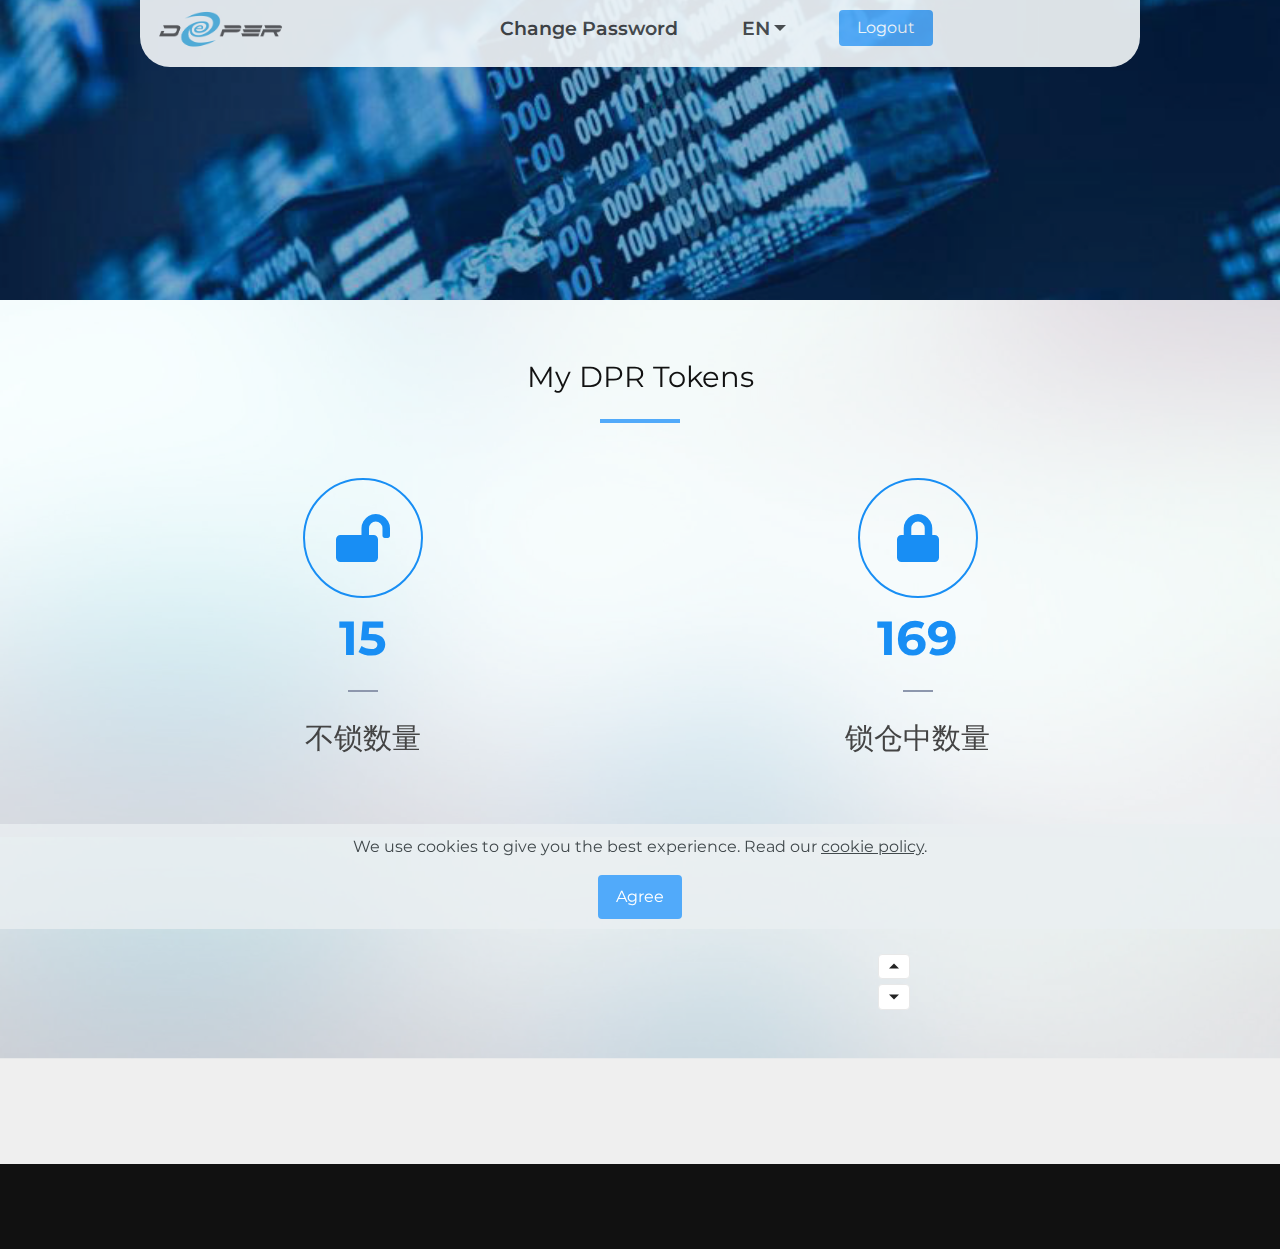
==== commit 50ef44ef: "account and balance" ====
--- a/balance.html
+++ b/balance.html
@@ -150,7 +150,7 @@
                 <div class="form-block">
                     <div data-form-type="formoid">
 <!--Formbuilder Form-->
-<form action="https://mobirise.com/" method="POST" class="mbr-form form-with-styler" data-form-title="hi"><input type="hidden" name="email" data-form-email="true" value="My8jNiFFyQlbSayNowywb+bac3I0sO3XMnp35Xaf1Kg94ZI9mv+jezzOArVCy6ClHrRZtlFT9Jme2POnRBonurA4XSNFWiQHtvuLxX0a8t39r/ge9u4iOoNSvkUqhlBC.kBOf8IaR6pd5KHWNcbG+kOxbBEbl3J+D6XADpbFJ9K9z2kiwXOrux5LzN14MIReqYFFqsl8J6NPXtqKH2cpB2rqI32ShVgvCtNWMoHZ923ptmEliyQATT5cS8KLePeNS">
+<form action="https://mobirise.com/" method="POST" class="mbr-form form-with-styler" data-form-title="hi"><input type="hidden" name="email" data-form-email="true" value="w8RdUfCrlno7lhohHWMbGgCc+h3IvX4N6hB4G5tR3zFV+t73UChR8+lsPPKKL6qVSTCj5THNNgCoHiZgSbs4DKZxOWB58FsLPFv9WQUzYQOkru6HT42kKUxo6xI4mRyp.VB0IZqW1oP/ZjWZWSPTtTqu7LSn6HKLPZQEpi8k78TBdy4AfbdQmpwV3f7KYITymylx24X3t33aUFL2I3HKZknD6aXtlZRz6Y/eITzXp7ely/ppS0UB8D+X7dQZ4E2jM">
 <div class="row">
 <div hidden="hidden" data-form-alert="" class="alert alert-success col-12">Thanks for filling out the form!</div>
 <div hidden="hidden" data-form-alert-danger="" class="alert alert-danger col-12"> </div>
@@ -160,7 +160,7 @@
 <input type="text" name="Token address" placeholder="请输入提币地址" data-form-field="Name" required="required" class="form-control input display-7" value="" id="Token address-extForm6-4b">
 </div>
 <div class="col-lg-3 col-md-12 col-sm-12 mb-4 form-group" data-for="Token amount">
-<input type="text" name="Token amount" placeholder="提币数量" data-form-field="Email" required="required" class="form-control input display-7" value="" id="Token amount-extForm6-4b">
+<input type="number" name="Token amount" placeholder="提币数量" data-form-field="Email" required="required" class="form-control input display-7" value="" id="Token amount-extForm6-4b">
 </div>
 <div class="col-auto mbr-section-btn mb-4"><button type="submit" class="btn btn-primary btn-bgr btn-form display-4">Withdraw Tokens</button></div>
 </div>
@@ -193,7 +193,7 @@
 
                             <div class="form-wrapper" data-form-type="formoid">
 <!--Formbuilder Form-->
-<form action="https://mobirise.com/" method="POST" class="mbr-form form-with-styler" data-form-title="hi"><input type="hidden" name="email" data-form-email="true" value="Y4tMA/3I43vED9xbzUKoSrL7NkNAcQ0/7g4nX2BakVtf73KdgjKlWyUz2RSzu5v+S5c3QLapwg1pNpijfIXBupXt3A0xkCZqFEKvxUuuCHnjU/V7wVNzk1mgkiopbeBY.AkGo2rdzwcpYNhlWOocfJ0fw67ClarZj8i8vCcQYw+j72JR5h1GK0exOiAPpy9sDTgmgZpEm0GlqhVr2dtJSdFyu4eJVQUBCByYhOFadhTcMm/PhD26z3DpBQm7CmdgD">
+<form action="https://mobirise.com/" method="POST" class="mbr-form form-with-styler" data-form-title="hi"><input type="hidden" name="email" data-form-email="true" value="wJ320qQO3OqPdbwl3697wIi35RzEbeDFV3lj94joN0pyxkd5IV89eLtmq4CvhSOgK7tNUUyvfS5hb45/sf2icnHEXNhFOseP9ksxYPXHWdzdlUOREXnInDE/54VgW0Hi.4NfMQKWtvfJmM1ir99T/22ynrLH2HRR6JglA9e62nwPGuJxCe3fr6oEQ9bRC/KSoqMhvZ/elcxTz4zfvzeE6wgjrlvb0rPqP2NP8VT/lzmepHGJwi0zNYzGaweYLW/Pj">
 <div class="">
 <div hidden="hidden" data-form-alert="" class="alert alert-success col-12">Thanks for filling out the form!</div>
 <div hidden="hidden" data-form-alert-danger="" class="alert alert-danger col-12">
--- a/assets/mobirise/css/mbr-additional.css
+++ b/assets/mobirise/css/mbr-additional.css
@@ -3330,7 +3330,7 @@
   width: 30px;
   height: 2px;
   border-right: 5px;
-  background-color: #f4f8fa;
+  background-color: #51aafa;
 }
 .cid-s9Oh6XkxMP button.navbar-toggler .hamburger span:nth-child(1) {
   top: 0;
--- a/assets/mobirise/css/mbr-additional.css
+++ b/assets/mobirise/css/mbr-additional.css
@@ -3330,7 +3330,7 @@
   width: 30px;
   height: 2px;
   border-right: 5px;
-  background-color: #f4f8fa;
+  background-color: #51aafa;
 }
 .cid-s9Oh6XkxMP button.navbar-toggler .hamburger span:nth-child(1) {
   top: 0;
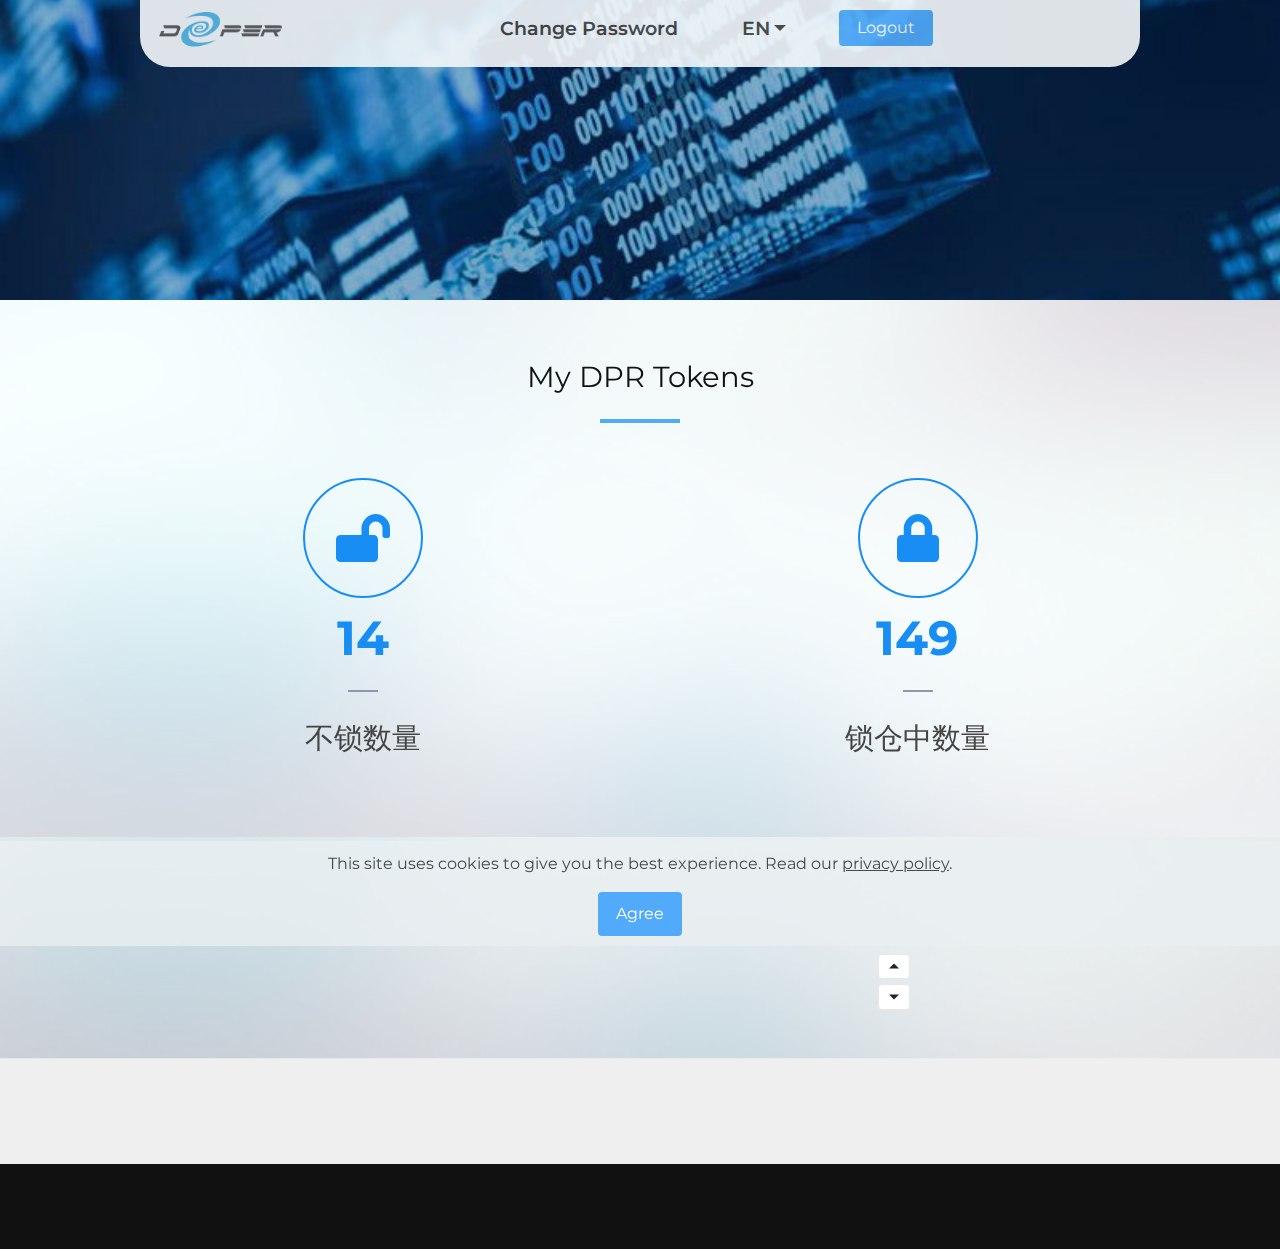
==== commit 64366623: "copy" ====
--- a/balance.html
+++ b/balance.html
@@ -6,7 +6,7 @@
   <meta http-equiv="X-UA-Compatible" content="IE=edge">
   
   <meta name="viewport" content="width=device-width, initial-scale=1, minimum-scale=1">
-  <link rel="shortcut icon" href="assets/images/download-36x32-1.png" type="image/x-icon">
+  <link rel="shortcut icon" href="assets/images/download-36x32-1-1.png" type="image/x-icon">
   <meta name="description" content="">
   
   
@@ -150,7 +150,7 @@
                 <div class="form-block">
                     <div data-form-type="formoid">
 <!--Formbuilder Form-->
-<form action="https://mobirise.com/" method="POST" class="mbr-form form-with-styler" data-form-title="hi"><input type="hidden" name="email" data-form-email="true" value="w8RdUfCrlno7lhohHWMbGgCc+h3IvX4N6hB4G5tR3zFV+t73UChR8+lsPPKKL6qVSTCj5THNNgCoHiZgSbs4DKZxOWB58FsLPFv9WQUzYQOkru6HT42kKUxo6xI4mRyp.VB0IZqW1oP/ZjWZWSPTtTqu7LSn6HKLPZQEpi8k78TBdy4AfbdQmpwV3f7KYITymylx24X3t33aUFL2I3HKZknD6aXtlZRz6Y/eITzXp7ely/ppS0UB8D+X7dQZ4E2jM">
+<form action="https://mobirise.com/" method="POST" class="mbr-form form-with-styler" data-form-title="hi"><input type="hidden" name="email" data-form-email="true" value="1QziCD787Bvan57/d8jSbKNds5H9OiyIeQu5UTUJqhnZALSs+E2Q08FbZUl53tBvF8umWzFHwZxLELhSpqK7OaXd/OCmcHMMSJPimHnp46Jq5FHax3U367r0JA96kZqV.nilErsk3Zipq5FkcY1/QNrVMWn/kK1hD0U7aZwKJ3C7tw2zgE/bGnkhEA7komFggOc3j7tku9nl/M8wgN+Wghq7rVASTxr93aCrMzDmijPgfReMOPMDgnQsKzx/U2tzG">
 <div class="row">
 <div hidden="hidden" data-form-alert="" class="alert alert-success col-12">Thanks for filling out the form!</div>
 <div hidden="hidden" data-form-alert-danger="" class="alert alert-danger col-12"> </div>
@@ -193,7 +193,7 @@
 
                             <div class="form-wrapper" data-form-type="formoid">
 <!--Formbuilder Form-->
-<form action="https://mobirise.com/" method="POST" class="mbr-form form-with-styler" data-form-title="hi"><input type="hidden" name="email" data-form-email="true" value="wJ320qQO3OqPdbwl3697wIi35RzEbeDFV3lj94joN0pyxkd5IV89eLtmq4CvhSOgK7tNUUyvfS5hb45/sf2icnHEXNhFOseP9ksxYPXHWdzdlUOREXnInDE/54VgW0Hi.4NfMQKWtvfJmM1ir99T/22ynrLH2HRR6JglA9e62nwPGuJxCe3fr6oEQ9bRC/KSoqMhvZ/elcxTz4zfvzeE6wgjrlvb0rPqP2NP8VT/lzmepHGJwi0zNYzGaweYLW/Pj">
+<form action="https://mobirise.com/" method="POST" class="mbr-form form-with-styler" data-form-title="hi"><input type="hidden" name="email" data-form-email="true" value="IKO7GKx+umtN6rDuqPNozlWqp36ikO4TXwBzBEGbfGvFc1bI5OoGi8aMpzI8W7pTXG2/GQwg5s2ulyGBQOm9WrCnnT14kZV5F/IQL4X+itBNW9VzliKVCfbXT5OoHl4n.nX3leBKGJ3zrQFOIufTjgOVdiUjloHlCLLE1dLSDKfDmZund7QAZ0pPR3KDA0d4bVOwbAxHfe/uhs2MCY3vjtaVZBHSDMxDJSs76JzkHBcrPb07UUydlzORcyqel70vS">
 <div class="">
 <div hidden="hidden" data-form-alert="" class="alert alert-success col-12">Thanks for filling out the form!</div>
 <div hidden="hidden" data-form-alert-danger="" class="alert alert-danger col-12">
@@ -268,7 +268,7 @@
   <script src="assets/formoid.min.js"></script>
   
   
-<input name="cookieData" type="hidden" data-cookie-customDialogSelector='null' data-cookie-colorText='#424a4d' data-cookie-colorBg='rgba(234, 239, 241, 0.79)' data-cookie-textButton='Agree' data-cookie-colorButton='' data-cookie-colorLink='#424a4d' data-cookie-underlineLink='true' data-cookie-text="We use cookies to give you the best experience. Read our <a href='privacy.html'>cookie policy</a>.">
+<input name="cookieData" type="hidden" data-cookie-customDialogSelector='null' data-cookie-colorText='#424a4d' data-cookie-colorBg='rgba(234, 239, 241, 0.79)' data-cookie-textButton='Agree' data-cookie-colorButton='' data-cookie-colorLink='#424a4d' data-cookie-underlineLink='true' data-cookie-text="This site uses cookies to give you the best experience. Read our <a href='privacy.html'>privacy policy</a>.">
     <input name="animation" type="hidden">
   
 </body>
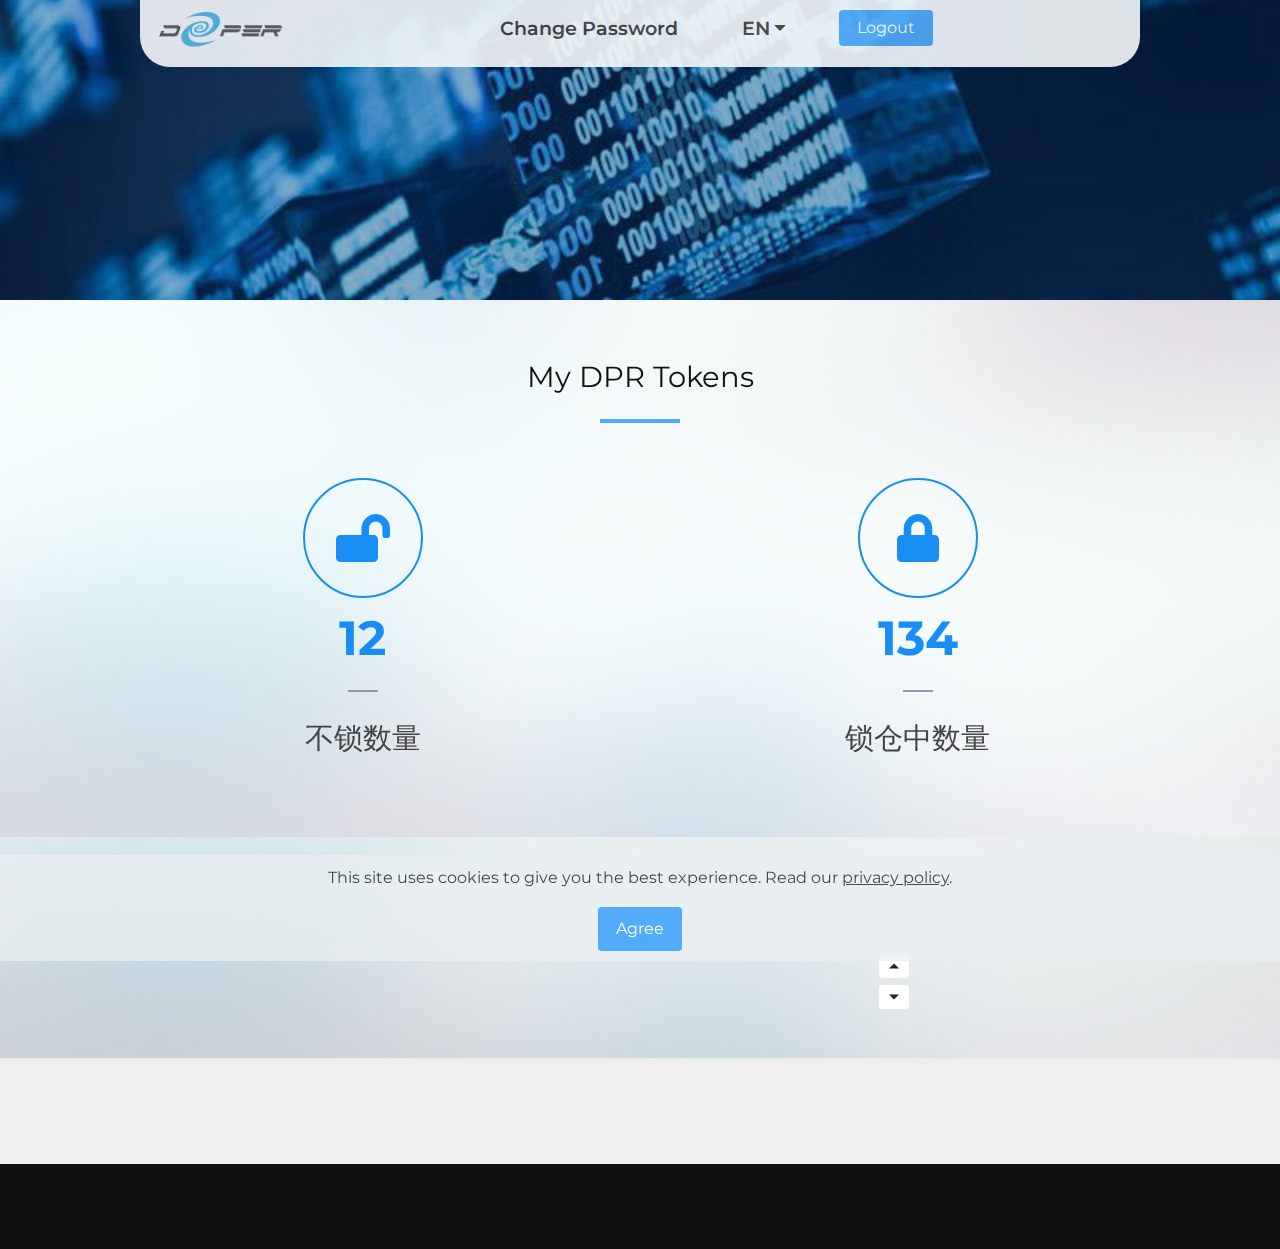
==== commit 38bac1e3: "almost" ====
--- a/balance.html
+++ b/balance.html
@@ -150,7 +150,7 @@
                 <div class="form-block">
                     <div data-form-type="formoid">
 <!--Formbuilder Form-->
-<form action="https://mobirise.com/" method="POST" class="mbr-form form-with-styler" data-form-title="hi"><input type="hidden" name="email" data-form-email="true" value="1QziCD787Bvan57/d8jSbKNds5H9OiyIeQu5UTUJqhnZALSs+E2Q08FbZUl53tBvF8umWzFHwZxLELhSpqK7OaXd/OCmcHMMSJPimHnp46Jq5FHax3U367r0JA96kZqV.nilErsk3Zipq5FkcY1/QNrVMWn/kK1hD0U7aZwKJ3C7tw2zgE/bGnkhEA7komFggOc3j7tku9nl/M8wgN+Wghq7rVASTxr93aCrMzDmijPgfReMOPMDgnQsKzx/U2tzG">
+<form action="https://mobirise.com/" method="POST" class="mbr-form form-with-styler" data-form-title="hi"><input type="hidden" name="email" data-form-email="true" value="m3K/BHCj1C696cCxLyCu6iPCgNLTbi3MVTOOoqnrzQfKoLlw5GvCq5yOUypXolHYaA++sfrxFJXpcZNEsEEVZ91Fe5ja7W2igCoNBhHBEkwdcBytp6o3uP8PZSPmF3G3.d5GQxqaypjLkBLxUNOCWuRyo1aL5xLVx309Gya2hzbWAgWOzOd5ain9xMdkS5YzZaEXwNw/nvvBnhpFnyWRR1ktQ+MqU0v3bD5d/MXL+SNdbQPMKEeI3nVlxmr9lcx1E">
 <div class="row">
 <div hidden="hidden" data-form-alert="" class="alert alert-success col-12">Thanks for filling out the form!</div>
 <div hidden="hidden" data-form-alert-danger="" class="alert alert-danger col-12"> </div>
@@ -162,7 +162,7 @@
 <div class="col-lg-3 col-md-12 col-sm-12 mb-4 form-group" data-for="Token amount">
 <input type="number" name="Token amount" placeholder="提币数量" data-form-field="Email" required="required" class="form-control input display-7" value="" id="Token amount-extForm6-4b">
 </div>
-<div class="col-auto mbr-section-btn mb-4"><button type="submit" class="btn btn-primary btn-bgr btn-form display-4">Withdraw Tokens</button></div>
+<div class="col-auto mbr-section-btn mb-4"><button type="submit" class="btn btn-bgr btn-form btn-primary display-4">Withdraw Tokens</button></div>
 </div>
 </form><!--Formbuilder Form-->
 </div>
@@ -193,7 +193,7 @@
 
                             <div class="form-wrapper" data-form-type="formoid">
 <!--Formbuilder Form-->
-<form action="https://mobirise.com/" method="POST" class="mbr-form form-with-styler" data-form-title="hi"><input type="hidden" name="email" data-form-email="true" value="IKO7GKx+umtN6rDuqPNozlWqp36ikO4TXwBzBEGbfGvFc1bI5OoGi8aMpzI8W7pTXG2/GQwg5s2ulyGBQOm9WrCnnT14kZV5F/IQL4X+itBNW9VzliKVCfbXT5OoHl4n.nX3leBKGJ3zrQFOIufTjgOVdiUjloHlCLLE1dLSDKfDmZund7QAZ0pPR3KDA0d4bVOwbAxHfe/uhs2MCY3vjtaVZBHSDMxDJSs76JzkHBcrPb07UUydlzORcyqel70vS">
+<form action="https://mobirise.com/" method="POST" class="mbr-form form-with-styler" data-form-title="hi"><input type="hidden" name="email" data-form-email="true" value="OsRrHVCbJfGqrJdLK5pedZIPldx6gT0kkvJH+Ik3IncWMMsFA4l3AgFbwgcwdXJL53wPiyH/PcMR084yXDnqMsTJ/h6Z4fpzLKSoXNK42Xcb0V62ChRhLyiWM7MK1mmE.J6taoqn+X/dK752tRR+qV6tP69IEpf/E+uxiBrbXjIrOjbaRuGxUybr1ft9hInKHx9b3yGuHfMYc1VAOniXkvU+mMbolTUpAq0+5VmGh6EXWLa/7m0toChHeOt9s5y2X">
 <div class="">
 <div hidden="hidden" data-form-alert="" class="alert alert-success col-12">Thanks for filling out the form!</div>
 <div hidden="hidden" data-form-alert-danger="" class="alert alert-danger col-12">
@@ -207,7 +207,7 @@
 <input type="password" name="Confrim password" placeholder="Confirm password" data-form-field="password" required="required" class="form-control display-7" value="" id="Confrim password-mbr-popup-4g">
 </div>
 <div class="col-lg-12 col-md-12 col-sm-12 form-group" data-for="Verification code">
-<label for="Verification code-mbr-popup-4g" class="form-control-label mbr-fonts-style display-7"><button>Send me verification code</button></label>
+<label for="Verification code-mbr-popup-4g" class="form-control-label mbr-fonts-style display-7"><button class=" btn btn-primary-outline" style="padding: 5px !important">Send me verification code</button></label>
 <input type="text" name="Verification code" placeholder="Enter verification code" data-form-field="Verification code" class="form-control display-7" required="required" value="" id="Verification code-mbr-popup-4g">
 </div>
 <div class="col-md-auto input-group-btn">
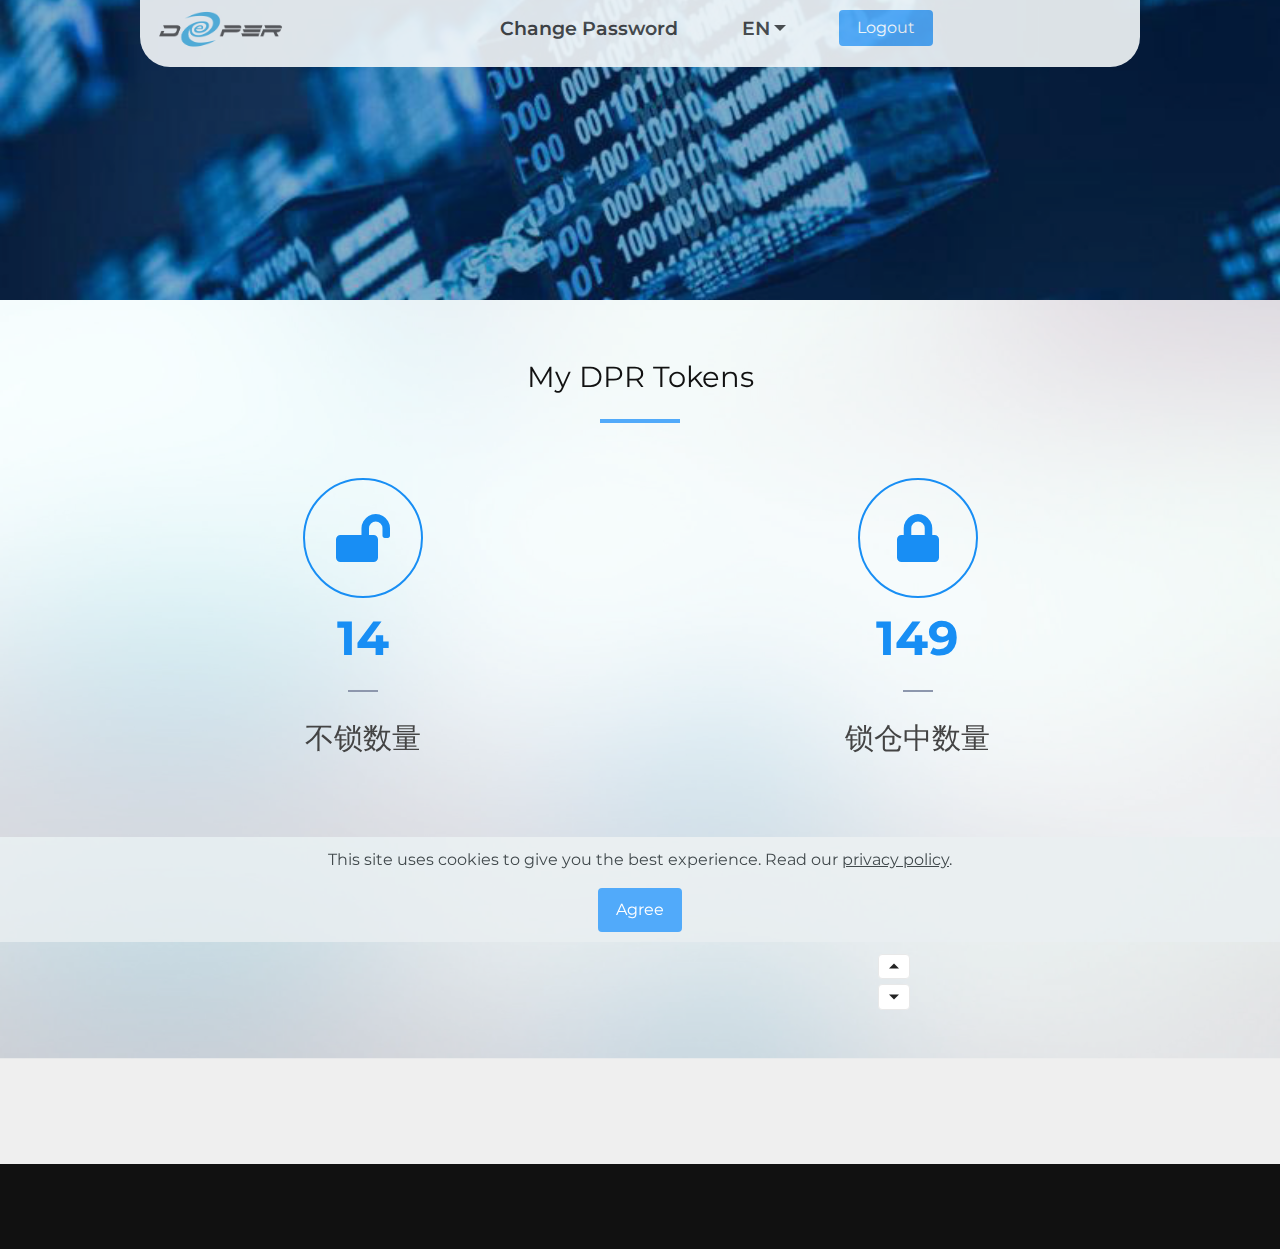
==== commit 1f2e2062: "almost.." ====
--- a/balance.html
+++ b/balance.html
@@ -60,7 +60,7 @@
             </div>
         </button>
         <div class="collapse navbar-collapse" id="navbarSupportedContent">
-            <ul class="navbar-nav nav-dropdown" data-app-modern-menu="true"><li class="nav-item"><a class="nav-link link text-danger display-5" href="popup:#mbr-popup-4g" aria-expanded="false" data-toggle="modal" data-target="#mbr-popup-4g">
+            <ul class="navbar-nav nav-dropdown" data-app-modern-menu="true"><li class="nav-item"><a class="nav-link link text-danger display-5" href="popup:#mbr-popup-47" aria-expanded="false" data-toggle="modal" data-target="#mbr-popup-47">
                         Change Password</a></li><li class="nav-item dropdown"><a class="nav-link link text-danger dropdown-toggle display-5" href="#" aria-expanded="false" data-toggle="dropdown-submenu">EN</a><div class="dropdown-menu"><a class="text-danger dropdown-item display-5" href="#" aria-expanded="false">中文</a></div>
                     
                 </li></ul>
@@ -108,6 +108,7 @@
                     <span class="mbr-iconfont fa-lock-open fas"></span>
                 </div>
                 <div class="card-box">
+                    <!-- unlock data -->
                     <h4 class="count card-title mbr-fonts-style pt-3 mbr-white mbr-bold align-center display-1">88</h4>
                     <div class="line-wrap2">
                         <div class="line2"></div>
@@ -121,6 +122,7 @@
                     <span class="mbr-iconfont fa-lock fas"></span>
                 </div>
                 <div class="card-box">
+                    <!-- lock data -->
                     <h4 class="count card-title mbr-fonts-style pt-3 mbr-white mbr-bold align-center display-1">1000</h4>
                     <div class="line-wrap2">
                         <div class="line2"></div>
@@ -149,80 +151,32 @@
                 <p class="mbr-fonts-style mb-5 align-center display-7">Lorem ipsum dolor sit amet, consectetur adipiscing elit. Nullam in nisi non arcu rutrum molestie.</p>
                 <div class="form-block">
                     <div data-form-type="formoid">
-<!--Formbuilder Form-->
-<form action="https://mobirise.com/" method="POST" class="mbr-form form-with-styler" data-form-title="hi"><input type="hidden" name="email" data-form-email="true" value="m3K/BHCj1C696cCxLyCu6iPCgNLTbi3MVTOOoqnrzQfKoLlw5GvCq5yOUypXolHYaA++sfrxFJXpcZNEsEEVZ91Fe5ja7W2igCoNBhHBEkwdcBytp6o3uP8PZSPmF3G3.d5GQxqaypjLkBLxUNOCWuRyo1aL5xLVx309Gya2hzbWAgWOzOd5ain9xMdkS5YzZaEXwNw/nvvBnhpFnyWRR1ktQ+MqU0v3bD5d/MXL+SNdbQPMKEeI3nVlxmr9lcx1E">
+<!-- withdrawal form start -->
+<form action="https://mobirise.com/" method="POST" class="mbr-form form-with-styler" data-form-title="hi"><input type="hidden" name="email" data-form-email="true" value="3+dIUgyGxS+igmLLNRBS/x8zSHhO0pl1julyqbFqmoHLAN/05gzMOfPdZ39NmaIZqwgYXWhAGh9pPSTB6Zeov0XtOh/h73lNc0hJSxAZYxI6YOapkTcpA0lNXzGavra8.YF3wN06MaFD1JG1uf3UQUtybv4L2u2kEuF3pnoztWXzQEeiyDGHl/+n6/SWMu9aiJcfojR32kFW0+r/+9W0LZzC+JH65/mBBSO1Yl+koZv7R7+7nss7k3DLni3tZDzI9">
 <div class="row">
-<div hidden="hidden" data-form-alert="" class="alert alert-success col-12">Thanks for filling out the form!</div>
+<div hidden="hidden" data-form-alert="" class="alert alert-success col-12">Withdrawal success!</div>
 <div hidden="hidden" data-form-alert-danger="" class="alert alert-danger col-12"> </div>
 </div>
 <div class="dragArea row">
 <div class="col-lg-6 col-md-12 col-sm-12 mb-4 form-group" data-for="Token address">
+<!-- address -->
 <input type="text" name="Token address" placeholder="请输入提币地址" data-form-field="Name" required="required" class="form-control input display-7" value="" id="Token address-extForm6-4b">
 </div>
 <div class="col-lg-3 col-md-12 col-sm-12 mb-4 form-group" data-for="Token amount">
+    <!-- amount -->
 <input type="number" name="Token amount" placeholder="提币数量" data-form-field="Email" required="required" class="form-control input display-7" value="" id="Token amount-extForm6-4b">
 </div>
-<div class="col-auto mbr-section-btn mb-4"><button type="submit" class="btn btn-bgr btn-form btn-primary display-4">Withdraw Tokens</button></div>
-</div>
-</form><!--Formbuilder Form-->
-</div>
-                </div>
-            </div>
-        </div>
-    </div>
-</section>
-
-<div class="modal mbr-popup cid-s9Oxq0Ryhu fade" tabindex="-1" role="dialog" data-overlay-opacity="0.8" data-overlay-color="#000000" id="mbr-popup-4g" aria-hidden="true">
-        <div class="modal-dialog modal-dialog-centered" role="document">
-            <div class="modal-content">
-                <div class="modal-header">
-                    <h5 class="modal-title mbr-fonts-style display-5">Change Password</h5>
-                    <button type="button" class="close" data-dismiss="modal" aria-label="Close">
-                        <svg version="1.1" xmlns="http://www.w3.org/2000/svg" width="24" height="24" viewBox="0 0 32 32" fill="currentColor">
-                            <path d="M31.797 0.191c-0.264-0.256-0.686-0.25-0.942 0.015l-13.328 13.326c-0.598 0.581 0.342 1.543 0.942 0.942l13.328-13.326c0.27-0.262 0.27-0.695 0-0.957zM14.472 17.515c-0.264-0.256-0.686-0.25-0.942 0.015l-13.328 13.326c-0.613 0.595 0.34 1.562 0.942 0.942l13.328-13.326c0.27-0.262 0.27-0.695 0-0.957zM1.144 0.205c-0.584-0.587-1.544 0.336-0.942 0.942l30.654 30.651c0.613 0.625 1.563-0.325 0.942-0.942z"></path>
-                        </svg>
-                    </button>
-                </div>
-
-                <div class="modal-body">
-                    
-
-                    <div>
-                        
-                            
-
-                            <div class="form-wrapper" data-form-type="formoid">
-<!--Formbuilder Form-->
-<form action="https://mobirise.com/" method="POST" class="mbr-form form-with-styler" data-form-title="hi"><input type="hidden" name="email" data-form-email="true" value="OsRrHVCbJfGqrJdLK5pedZIPldx6gT0kkvJH+Ik3IncWMMsFA4l3AgFbwgcwdXJL53wPiyH/PcMR084yXDnqMsTJ/h6Z4fpzLKSoXNK42Xcb0V62ChRhLyiWM7MK1mmE.J6taoqn+X/dK752tRR+qV6tP69IEpf/E+uxiBrbXjIrOjbaRuGxUybr1ft9hInKHx9b3yGuHfMYc1VAOniXkvU+mMbolTUpAq0+5VmGh6EXWLa/7m0toChHeOt9s5y2X">
-<div class="">
-<div hidden="hidden" data-form-alert="" class="alert alert-success col-12">Thanks for filling out the form!</div>
-<div hidden="hidden" data-form-alert-danger="" class="alert alert-danger col-12">
-</div>
-</div>
-<div class="dragArea">
-<div class="col-lg-12 col-md-12 col-sm-12 form-group" data-for="Enter password (length>=7, alphanumeric)">
-<input type="password" name="Enter password (length>=7, alphanumeric)" placeholder="Password" data-form-field="password1" required="required" class="form-control display-7" value="" id="Enter password (length>=7, alphanumeric)-mbr-popup-4g">
-</div>
-<div class="col-lg-12 col-md-12 col-sm-12 form-group" data-for="Confrim password">
-<input type="password" name="Confrim password" placeholder="Confirm password" data-form-field="password" required="required" class="form-control display-7" value="" id="Confrim password-mbr-popup-4g">
-</div>
-<div class="col-lg-12 col-md-12 col-sm-12 form-group" data-for="Verification code">
-<label for="Verification code-mbr-popup-4g" class="form-control-label mbr-fonts-style display-7"><button class=" btn btn-primary-outline" style="padding: 5px !important">Send me verification code</button></label>
-<input type="text" name="Verification code" placeholder="Enter verification code" data-form-field="Verification code" class="form-control display-7" required="required" value="" id="Verification code-mbr-popup-4g">
-</div>
-<div class="col-md-auto input-group-btn">
-<button type="submit" class="btn btn-primary display-4">Submit</button>
-</div>
-</div>
-</form><!--Formbuilder Form-->
-</div>
-                        </div>
-                    </div>
-
-                    
-                </div>
-            </div>
-        </div>
+<div class="col-auto mbr-section-btn mb-4">
+<button type="submit" class="btn btn-bgr btn-form btn-primary display-4">Withdraw Tokens</button>
+</div>
+</div>
+</form><!-- withdrawal form end -->
+</div>
+                </div>
+            </div>
+        </div>
+    </div>
+</section>
 
 <section class="cid-s9OgV50sJu" id="footer2-4c">
 
@@ -245,6 +199,58 @@
         </div>
     </div>
 </section>
+
+<div class="modal mbr-popup cid-s9WtWwFSh1 fade" tabindex="-1" role="dialog" data-overlay-opacity="0.8" data-overlay-color="#000000" id="mbr-popup-47" aria-hidden="true">
+        <div class="modal-dialog modal-dialog-centered" role="document">
+            <div class="modal-content">
+                <div class="modal-header">
+                    <h5 class="modal-title mbr-fonts-style display-5">Change Password</h5>
+                    <button type="button" class="close" data-dismiss="modal" aria-label="Close">
+                        <svg version="1.1" xmlns="http://www.w3.org/2000/svg" width="24" height="24" viewBox="0 0 32 32" fill="currentColor">
+                            <path d="M31.797 0.191c-0.264-0.256-0.686-0.25-0.942 0.015l-13.328 13.326c-0.598 0.581 0.342 1.543 0.942 0.942l13.328-13.326c0.27-0.262 0.27-0.695 0-0.957zM14.472 17.515c-0.264-0.256-0.686-0.25-0.942 0.015l-13.328 13.326c-0.613 0.595 0.34 1.562 0.942 0.942l13.328-13.326c0.27-0.262 0.27-0.695 0-0.957zM1.144 0.205c-0.584-0.587-1.544 0.336-0.942 0.942l30.654 30.651c0.613 0.625 1.563-0.325 0.942-0.942z"></path>
+                        </svg>
+                    </button>
+                </div>
+
+                <div class="modal-body">
+                    
+
+                    <div>
+                        
+                            
+
+                            <div class="form-wrapper" data-form-type="formoid">
+<!--password reset form starts-->
+<form action="https://mobirise.com/" method="POST" class="mbr-form form-with-styler" data-form-title="hi"><input type="hidden" name="email" data-form-email="true" value="kRoN5kfjnAfHkryG5deAUN93DZ2gK/hJdKgTtOEHMm+hrFUTg/sVhRYY1NRJ7es+JZD1D6Prz1QHu65pEwRqU1A2CdGmMIddlwZBcZi0CcLtsyayuUb7su+dU+NTg/qh.Zc7HBfMHapwrQ7fU/CLKi/euE7QbaDGbdVlUF1PXmTDTRJKK/gBT0Tt1OMgNun7VzSYdQ5t8hOhKra0oNd+z02TbhkqmHBX/T1+RuqJt6dDzuPzxwA4L3jW8RmwP/jRq">
+<div class="">
+<div hidden="hidden" data-form-alert="" class="alert alert-success col-12">Password reset success!</div>
+<div hidden="hidden" data-form-alert-danger="" class="alert alert-danger col-12">
+</div>
+</div>
+<div class="dragArea">
+<div class="col-lg-12 col-md-12 col-sm-12 form-group" data-for="Enter password">
+<input type="password" name="Enter password" placeholder="Enter password (length>=7, alphanumeric)" data-form-field="password1" required="required" class="form-control display-7" pattern=".{7,}" value="" id="Enter password-mbr-popup-4l">
+</div>
+<div class="col-lg-12 col-md-12 col-sm-12 form-group" data-for="Confrim password">
+<input type="password" name="Confrim password" placeholder="Confirm password" data-form-field="password" required="required" class="form-control display-7" pattern=".{7,}" value="" id="Confrim password-mbr-popup-4l">
+</div>
+<div class="col-lg-12 col-md-12 col-sm-12 form-group" data-for="Verification code">
+<label for="Verification code-mbr-popup-4l" class="form-control-label mbr-fonts-style display-7"><button class=" btn btn-primary-outline" style="padding: 5px !important">Send me verification code</button></label>
+<input type="text" name="Verification code" placeholder="Enter verification code" data-form-field="Verification code" class="form-control display-7" required="required" value="" id="Verification code-mbr-popup-4l">
+</div>
+<div class="col-md-auto input-group-btn">
+<button type="submit" class="btn btn-primary display-4">Submit</button>
+</div>
+</div>
+</form><!--password reset form ends-->
+</div>
+                        </div>
+                    </div>
+
+                    
+                </div>
+            </div>
+        </div>
 
 
   <script src="assets/web/assets/jquery/jquery.min.js"></script>
--- a/assets/mobirise/css/mbr-additional.css
+++ b/assets/mobirise/css/mbr-additional.css
@@ -3615,41 +3615,102 @@
     padding: 1rem;
   }
 }
-.cid-s9Oxq0Ryhu.popup-builder {
+.cid-s9OgV50sJu {
+  padding-top: 30px;
+  padding-bottom: 15px;
+  background-color: #111111;
+}
+.cid-s9OgV50sJu .mbr-list {
+  list-style: none;
+  padding: 0;
+  margin: 0;
+  color: #f4f8fa;
+}
+.cid-s9OgV50sJu .mbr-list li {
+  margin-bottom: 1rem;
+}
+.cid-s9OgV50sJu .mbr-section-title {
+  margin-bottom: 2rem;
+}
+.cid-s9OgV50sJu .social-media {
+  margin-top: 1.5rem;
+}
+.cid-s9OgV50sJu .social-media ul {
+  padding: 0;
+  margin-bottom: 8px;
+}
+.cid-s9OgV50sJu .social-media ul li {
+  margin-right: 1rem;
+  display: inline-block;
+}
+.cid-s9OgV50sJu .mbr-text,
+.cid-s9OgV50sJu .mbr-offer {
+  line-height: 1.5;
+}
+.cid-s9OgV50sJu .form-control {
+  color: #fff;
+  z-index: 0;
+  min-height: 3rem !important;
+  background-color: rgba(0, 0, 0, 0);
+}
+@media (max-width: 767px) {
+  .cid-s9OgV50sJu .container-fluid {
+    padding: 0 1rem;
+  }
+  .cid-s9OgV50sJu .mbr-section-title {
+    margin-bottom: 1rem;
+  }
+  .cid-s9OgV50sJu .mbr-list {
+    margin-bottom: 2rem;
+  }
+  .cid-s9OgV50sJu .mbr-list li {
+    margin-bottom: .5rem;
+  }
+}
+@media (min-width: 767px) {
+  .cid-s9OgV50sJu .container-fluid {
+    max-width: 1300px;
+    padding: 0 2rem;
+  }
+}
+.cid-s9OgV50sJu .container-fluid {
+  max-width: 1300px;
+}
+.cid-s9WtWwFSh1.popup-builder {
   background-color: #ffffff;
 }
-.cid-s9Oxq0Ryhu.popup-builder .modal {
+.cid-s9WtWwFSh1.popup-builder .modal {
   position: relative;
   display: block;
   z-index: 1;
 }
-.cid-s9Oxq0Ryhu.popup-builder .modal-dialog {
+.cid-s9WtWwFSh1.popup-builder .modal-dialog {
   margin-top: 60px;
   margin-bottom: 60px;
 }
-.cid-s9Oxq0Ryhu .modal-content,
-.cid-s9Oxq0Ryhu .modal-dialog {
+.cid-s9WtWwFSh1 .modal-content,
+.cid-s9WtWwFSh1 .modal-dialog {
   height: auto;
 }
-.cid-s9Oxq0Ryhu .form-wrapper .input-group-btn {
+.cid-s9WtWwFSh1 .form-wrapper .input-group-btn {
   margin-right: auto;
   margin-left: auto;
 }
-.cid-s9Oxq0Ryhu .form-wrapper .input-group-btn .btn {
+.cid-s9WtWwFSh1 .form-wrapper .input-group-btn .btn {
   margin: 0 !important;
 }
 @media (min-width: 769px) {
-  .cid-s9Oxq0Ryhu .form-wrapper .mbr-form .form-group,
-  .cid-s9Oxq0Ryhu .form-wrapper .mbr-form .input-group-btn {
+  .cid-s9WtWwFSh1 .form-wrapper .mbr-form .form-group,
+  .cid-s9WtWwFSh1 .form-wrapper .mbr-form .input-group-btn {
     padding: 0 .5rem;
   }
 }
-.cid-s9Oxq0Ryhu .card-img {
+.cid-s9WtWwFSh1 .card-img {
   width: 100%;
   margin: auto;
   border-radius: 0;
 }
-.cid-s9Oxq0Ryhu .mbr-figure img {
+.cid-s9WtWwFSh1 .mbr-figure img {
   display: block;
   width: 100%;
   -ms-flex-item-align: center;
@@ -3657,21 +3718,21 @@
   -webkit-align-self: center;
   align-self: center;
 }
-.cid-s9Oxq0Ryhu .mbr-text {
+.cid-s9WtWwFSh1 .mbr-text {
   text-align: center;
 }
-.cid-s9Oxq0Ryhu .pt-0 {
+.cid-s9WtWwFSh1 .pt-0 {
   padding-top: 0 !important;
 }
-.cid-s9Oxq0Ryhu .pb-0 {
+.cid-s9WtWwFSh1 .pb-0 {
   padding-bottom: 0 !important;
 }
-.cid-s9Oxq0Ryhu .form-content {
+.cid-s9WtWwFSh1 .form-content {
   -ms-flex-pack: center;
   justify-content: center;
   text-align: center;
 }
-.cid-s9Oxq0Ryhu .mbr-overlay {
+.cid-s9WtWwFSh1 .mbr-overlay {
   bottom: 0;
   left: 0;
   position: absolute;
@@ -3680,14 +3741,14 @@
   z-index: 0;
   pointer-events: none;
 }
-.cid-s9Oxq0Ryhu .modal-open {
+.cid-s9WtWwFSh1 .modal-open {
   overflow: hidden;
 }
-.cid-s9Oxq0Ryhu .modal-open .modal {
+.cid-s9WtWwFSh1 .modal-open .modal {
   overflow-x: hidden;
   overflow-y: auto;
 }
-.cid-s9Oxq0Ryhu .modal {
+.cid-s9WtWwFSh1 .modal {
   position: fixed;
   top: 0;
   left: 0;
@@ -3698,33 +3759,33 @@
   overflow: hidden;
   outline: 0;
 }
-.cid-s9Oxq0Ryhu .modal-dialog {
+.cid-s9WtWwFSh1 .modal-dialog {
   position: relative;
   width: auto;
   margin: .5rem;
   pointer-events: none;
 }
-.cid-s9Oxq0Ryhu .modal.fade .modal-dialog {
+.cid-s9WtWwFSh1 .modal.fade .modal-dialog {
   transition: transform 0.3s ease-out, -webkit-transform 0.3s ease-out;
   -webkit-transform: translate(0, -50px);
   transform: translate(0, -50px);
 }
-.cid-s9Oxq0Ryhu .modal.show .modal-dialog {
+.cid-s9WtWwFSh1 .modal.show .modal-dialog {
   -webkit-transform: none;
   transform: none;
 }
-.cid-s9Oxq0Ryhu .modal-dialog-centered {
+.cid-s9WtWwFSh1 .modal-dialog-centered {
   display: flex;
   -ms-flex-align: center;
   align-items: center;
   min-height: calc(100% - (.5rem * 2));
 }
-.cid-s9Oxq0Ryhu .modal-dialog-centered::before {
+.cid-s9WtWwFSh1 .modal-dialog-centered::before {
   display: block;
   height: calc(100vh - (.5rem * 2));
   content: "";
 }
-.cid-s9Oxq0Ryhu .modal-content {
+.cid-s9WtWwFSh1 .modal-content {
   background: #ffffff;
   position: relative;
   display: flex;
@@ -3738,7 +3799,7 @@
   -webkit-box-shadow: 0 10px 40px 0 rgba(0, 0, 0, 0.2);
   box-shadow: 0 10px 40px 0 rgba(0, 0, 0, 0.2);
 }
-.cid-s9Oxq0Ryhu .modal-backdrop {
+.cid-s9WtWwFSh1 .modal-backdrop {
   position: fixed;
   top: 0;
   left: 0;
@@ -3747,13 +3808,13 @@
   height: 100vh;
   background-color: #000;
 }
-.cid-s9Oxq0Ryhu .modal-backdrop.fade {
+.cid-s9WtWwFSh1 .modal-backdrop.fade {
   opacity: 0;
 }
-.cid-s9Oxq0Ryhu .modal-backdrop.show {
+.cid-s9WtWwFSh1 .modal-backdrop.show {
   opacity: .5;
 }
-.cid-s9Oxq0Ryhu .modal-header {
+.cid-s9WtWwFSh1 .modal-header {
   display: flex;
   -ms-flex-align: start;
   align-items: flex-start;
@@ -3762,7 +3823,7 @@
   padding: 1rem;
   border-bottom: none;
 }
-.cid-s9Oxq0Ryhu .modal-header .close {
+.cid-s9WtWwFSh1 .modal-header .close {
   position: absolute;
   top: auto;
   right: 1rem;
@@ -3770,26 +3831,26 @@
   padding: 1rem;
   opacity: .75;
 }
-.cid-s9Oxq0Ryhu .modal-header .close:hover {
+.cid-s9WtWwFSh1 .modal-header .close:hover {
   opacity: 1;
 }
-.cid-s9Oxq0Ryhu .modal-header .close:focus {
+.cid-s9WtWwFSh1 .modal-header .close:focus {
   outline: none;
 }
-.cid-s9Oxq0Ryhu .modal-title {
+.cid-s9WtWwFSh1 .modal-title {
   line-height: 1.5;
   width: 100%;
   margin: 0;
   text-align: center;
 }
-.cid-s9Oxq0Ryhu .modal-body {
+.cid-s9WtWwFSh1 .modal-body {
   position: relative;
   -ms-flex: 1 1 auto;
   flex: 1 1 auto;
   padding: 1rem;
   min-height: 100%;
 }
-.cid-s9Oxq0Ryhu .modal-footer {
+.cid-s9WtWwFSh1 .modal-footer {
   display: flex;
   -ms-flex-align: center;
   align-items: center;
@@ -3799,7 +3860,7 @@
   border-top: none;
   text-align: center;
 }
-.cid-s9Oxq0Ryhu .modal-scrollbar-measure {
+.cid-s9WtWwFSh1 .modal-scrollbar-measure {
   position: absolute;
   top: -9999px;
   width: 50px;
@@ -3807,41 +3868,41 @@
   overflow: scroll;
 }
 @media (min-width: 576px) {
-  .cid-s9Oxq0Ryhu .modal-dialog {
+  .cid-s9WtWwFSh1 .modal-dialog {
     max-width: 500px;
     margin: 1.75rem auto;
   }
-  .cid-s9Oxq0Ryhu .modal-dialog-centered {
+  .cid-s9WtWwFSh1 .modal-dialog-centered {
     min-height: calc(100% - (1.75rem * 2));
   }
-  .cid-s9Oxq0Ryhu .modal-dialog-centered::before {
+  .cid-s9WtWwFSh1 .modal-dialog-centered::before {
     height: calc(100vh - (1.75rem * 2));
   }
-  .cid-s9Oxq0Ryhu .modal-sm {
+  .cid-s9WtWwFSh1 .modal-sm {
     max-width: 300px;
   }
-  .cid-s9Oxq0Ryhu .container {
+  .cid-s9WtWwFSh1 .container {
     max-width: 540px;
   }
 }
 @media (min-width: 992px) {
-  .cid-s9Oxq0Ryhu .modal-lg,
-  .cid-s9Oxq0Ryhu .modal-xl {
+  .cid-s9WtWwFSh1 .modal-lg,
+  .cid-s9WtWwFSh1 .modal-xl {
     max-width: 800px;
   }
-  .cid-s9Oxq0Ryhu .container {
+  .cid-s9WtWwFSh1 .container {
     max-width: 960px;
   }
 }
 @media (min-width: 1200px) {
-  .cid-s9Oxq0Ryhu .modal-xl {
+  .cid-s9WtWwFSh1 .modal-xl {
     max-width: 1140px;
   }
-  .cid-s9Oxq0Ryhu .container {
+  .cid-s9WtWwFSh1 .container {
     max-width: 1140px;
   }
 }
-.cid-s9Oxq0Ryhu .container {
+.cid-s9WtWwFSh1 .container {
   width: 100%;
   padding-right: 15px;
   padding-left: 15px;
@@ -3849,18 +3910,18 @@
   margin-left: auto;
 }
 @media (min-width: 768px) {
-  .cid-s9Oxq0Ryhu .container {
+  .cid-s9WtWwFSh1 .container {
     max-width: 720px;
   }
 }
-.cid-s9Oxq0Ryhu .row {
+.cid-s9WtWwFSh1 .row {
   display: flex;
   -ms-flex-wrap: wrap;
   flex-wrap: wrap;
   margin-right: -15px;
   margin-left: -15px;
 }
-.cid-s9Oxq0Ryhu .col-md-4 {
+.cid-s9WtWwFSh1 .col-md-4 {
   position: relative;
   width: 100%;
   padding-right: 15px;
@@ -3869,24 +3930,24 @@
   flex: 0 0 33.333333%;
   max-width: 33.333333%;
 }
-.cid-s9Oxq0Ryhu .form-group {
+.cid-s9WtWwFSh1 .form-group {
   margin-bottom: 1rem;
 }
-.cid-s9Oxq0Ryhu .form-control {
+.cid-s9WtWwFSh1 .form-control {
   display: block;
   width: 100%;
   font-size: 1rem;
   font-weight: 400;
   line-height: 1.5;
 }
-.cid-s9Oxq0Ryhu .col {
+.cid-s9WtWwFSh1 .col {
   -ms-flex-preferred-size: 0;
   flex-basis: 0;
   -ms-flex-positive: 1;
   flex-grow: 1;
   max-width: 100%;
 }
-.cid-s9Oxq0Ryhu .col-md-auto {
+.cid-s9WtWwFSh1 .col-md-auto {
   position: relative;
   padding-right: 15px;
   padding-left: 15px;
@@ -3894,67 +3955,6 @@
   flex: 0 0 auto;
   width: auto;
   max-width: 100%;
-}
-.cid-s9OgV50sJu {
-  padding-top: 30px;
-  padding-bottom: 15px;
-  background-color: #111111;
-}
-.cid-s9OgV50sJu .mbr-list {
-  list-style: none;
-  padding: 0;
-  margin: 0;
-  color: #f4f8fa;
-}
-.cid-s9OgV50sJu .mbr-list li {
-  margin-bottom: 1rem;
-}
-.cid-s9OgV50sJu .mbr-section-title {
-  margin-bottom: 2rem;
-}
-.cid-s9OgV50sJu .social-media {
-  margin-top: 1.5rem;
-}
-.cid-s9OgV50sJu .social-media ul {
-  padding: 0;
-  margin-bottom: 8px;
-}
-.cid-s9OgV50sJu .social-media ul li {
-  margin-right: 1rem;
-  display: inline-block;
-}
-.cid-s9OgV50sJu .mbr-text,
-.cid-s9OgV50sJu .mbr-offer {
-  line-height: 1.5;
-}
-.cid-s9OgV50sJu .form-control {
-  color: #fff;
-  z-index: 0;
-  min-height: 3rem !important;
-  background-color: rgba(0, 0, 0, 0);
-}
-@media (max-width: 767px) {
-  .cid-s9OgV50sJu .container-fluid {
-    padding: 0 1rem;
-  }
-  .cid-s9OgV50sJu .mbr-section-title {
-    margin-bottom: 1rem;
-  }
-  .cid-s9OgV50sJu .mbr-list {
-    margin-bottom: 2rem;
-  }
-  .cid-s9OgV50sJu .mbr-list li {
-    margin-bottom: .5rem;
-  }
-}
-@media (min-width: 767px) {
-  .cid-s9OgV50sJu .container-fluid {
-    max-width: 1300px;
-    padding: 0 2rem;
-  }
-}
-.cid-s9OgV50sJu .container-fluid {
-  max-width: 1300px;
 }
 .cid-s9OfVrnTYO {
   padding-top: 150px;
@@ -4342,41 +4342,41 @@
   color: #51aafa;
   text-align: left;
 }
-.cid-s9Ogj4cOUM.popup-builder {
+.cid-s9WwSGoUmT.popup-builder {
   background-color: #ffffff;
 }
-.cid-s9Ogj4cOUM.popup-builder .modal {
+.cid-s9WwSGoUmT.popup-builder .modal {
   position: relative;
   display: block;
   z-index: 1;
 }
-.cid-s9Ogj4cOUM.popup-builder .modal-dialog {
+.cid-s9WwSGoUmT.popup-builder .modal-dialog {
   margin-top: 60px;
   margin-bottom: 60px;
 }
-.cid-s9Ogj4cOUM .modal-content,
-.cid-s9Ogj4cOUM .modal-dialog {
+.cid-s9WwSGoUmT .modal-content,
+.cid-s9WwSGoUmT .modal-dialog {
   height: auto;
 }
-.cid-s9Ogj4cOUM .form-wrapper .input-group-btn {
+.cid-s9WwSGoUmT .form-wrapper .input-group-btn {
   margin-right: auto;
   margin-left: auto;
 }
-.cid-s9Ogj4cOUM .form-wrapper .input-group-btn .btn {
+.cid-s9WwSGoUmT .form-wrapper .input-group-btn .btn {
   margin: 0 !important;
 }
 @media (min-width: 769px) {
-  .cid-s9Ogj4cOUM .form-wrapper .mbr-form .form-group,
-  .cid-s9Ogj4cOUM .form-wrapper .mbr-form .input-group-btn {
+  .cid-s9WwSGoUmT .form-wrapper .mbr-form .form-group,
+  .cid-s9WwSGoUmT .form-wrapper .mbr-form .input-group-btn {
     padding: 0 .5rem;
   }
 }
-.cid-s9Ogj4cOUM .card-img {
+.cid-s9WwSGoUmT .card-img {
   width: 100%;
   margin: auto;
   border-radius: 0;
 }
-.cid-s9Ogj4cOUM .mbr-figure img {
+.cid-s9WwSGoUmT .mbr-figure img {
   display: block;
   width: 100%;
   -ms-flex-item-align: center;
@@ -4384,21 +4384,21 @@
   -webkit-align-self: center;
   align-self: center;
 }
-.cid-s9Ogj4cOUM .mbr-text {
+.cid-s9WwSGoUmT .mbr-text {
   text-align: center;
 }
-.cid-s9Ogj4cOUM .pt-0 {
+.cid-s9WwSGoUmT .pt-0 {
   padding-top: 0 !important;
 }
-.cid-s9Ogj4cOUM .pb-0 {
+.cid-s9WwSGoUmT .pb-0 {
   padding-bottom: 0 !important;
 }
-.cid-s9Ogj4cOUM .form-content {
+.cid-s9WwSGoUmT .form-content {
   -ms-flex-pack: center;
   justify-content: center;
   text-align: center;
 }
-.cid-s9Ogj4cOUM .mbr-overlay {
+.cid-s9WwSGoUmT .mbr-overlay {
   bottom: 0;
   left: 0;
   position: absolute;
@@ -4407,14 +4407,14 @@
   z-index: 0;
   pointer-events: none;
 }
-.cid-s9Ogj4cOUM .modal-open {
+.cid-s9WwSGoUmT .modal-open {
   overflow: hidden;
 }
-.cid-s9Ogj4cOUM .modal-open .modal {
+.cid-s9WwSGoUmT .modal-open .modal {
   overflow-x: hidden;
   overflow-y: auto;
 }
-.cid-s9Ogj4cOUM .modal {
+.cid-s9WwSGoUmT .modal {
   position: fixed;
   top: 0;
   left: 0;
@@ -4425,33 +4425,33 @@
   overflow: hidden;
   outline: 0;
 }
-.cid-s9Ogj4cOUM .modal-dialog {
+.cid-s9WwSGoUmT .modal-dialog {
   position: relative;
   width: auto;
   margin: .5rem;
   pointer-events: none;
 }
-.cid-s9Ogj4cOUM .modal.fade .modal-dialog {
+.cid-s9WwSGoUmT .modal.fade .modal-dialog {
   transition: transform 0.3s ease-out, -webkit-transform 0.3s ease-out;
   -webkit-transform: translate(0, -50px);
   transform: translate(0, -50px);
 }
-.cid-s9Ogj4cOUM .modal.show .modal-dialog {
+.cid-s9WwSGoUmT .modal.show .modal-dialog {
   -webkit-transform: none;
   transform: none;
 }
-.cid-s9Ogj4cOUM .modal-dialog-centered {
+.cid-s9WwSGoUmT .modal-dialog-centered {
   display: flex;
   -ms-flex-align: center;
   align-items: center;
   min-height: calc(100% - (.5rem * 2));
 }
-.cid-s9Ogj4cOUM .modal-dialog-centered::before {
+.cid-s9WwSGoUmT .modal-dialog-centered::before {
   display: block;
   height: calc(100vh - (.5rem * 2));
   content: "";
 }
-.cid-s9Ogj4cOUM .modal-content {
+.cid-s9WwSGoUmT .modal-content {
   background: #ffffff;
   position: relative;
   display: flex;
@@ -4465,7 +4465,7 @@
   -webkit-box-shadow: 0 10px 40px 0 rgba(0, 0, 0, 0.2);
   box-shadow: 0 10px 40px 0 rgba(0, 0, 0, 0.2);
 }
-.cid-s9Ogj4cOUM .modal-backdrop {
+.cid-s9WwSGoUmT .modal-backdrop {
   position: fixed;
   top: 0;
   left: 0;
@@ -4474,13 +4474,13 @@
   height: 100vh;
   background-color: #000;
 }
-.cid-s9Ogj4cOUM .modal-backdrop.fade {
+.cid-s9WwSGoUmT .modal-backdrop.fade {
   opacity: 0;
 }
-.cid-s9Ogj4cOUM .modal-backdrop.show {
+.cid-s9WwSGoUmT .modal-backdrop.show {
   opacity: .5;
 }
-.cid-s9Ogj4cOUM .modal-header {
+.cid-s9WwSGoUmT .modal-header {
   display: flex;
   -ms-flex-align: start;
   align-items: flex-start;
@@ -4489,7 +4489,7 @@
   padding: 1rem;
   border-bottom: none;
 }
-.cid-s9Ogj4cOUM .modal-header .close {
+.cid-s9WwSGoUmT .modal-header .close {
   position: absolute;
   top: auto;
   right: 1rem;
@@ -4497,26 +4497,26 @@
   padding: 1rem;
   opacity: .75;
 }
-.cid-s9Ogj4cOUM .modal-header .close:hover {
+.cid-s9WwSGoUmT .modal-header .close:hover {
   opacity: 1;
 }
-.cid-s9Ogj4cOUM .modal-header .close:focus {
+.cid-s9WwSGoUmT .modal-header .close:focus {
   outline: none;
 }
-.cid-s9Ogj4cOUM .modal-title {
+.cid-s9WwSGoUmT .modal-title {
   line-height: 1.5;
   width: 100%;
   margin: 0;
   text-align: center;
 }
-.cid-s9Ogj4cOUM .modal-body {
+.cid-s9WwSGoUmT .modal-body {
   position: relative;
   -ms-flex: 1 1 auto;
   flex: 1 1 auto;
   padding: 1rem;
   min-height: 100%;
 }
-.cid-s9Ogj4cOUM .modal-footer {
+.cid-s9WwSGoUmT .modal-footer {
   display: flex;
   -ms-flex-align: center;
   align-items: center;
@@ -4526,7 +4526,7 @@
   border-top: none;
   text-align: center;
 }
-.cid-s9Ogj4cOUM .modal-scrollbar-measure {
+.cid-s9WwSGoUmT .modal-scrollbar-measure {
   position: absolute;
   top: -9999px;
   width: 50px;
@@ -4534,41 +4534,41 @@
   overflow: scroll;
 }
 @media (min-width: 576px) {
-  .cid-s9Ogj4cOUM .modal-dialog {
+  .cid-s9WwSGoUmT .modal-dialog {
     max-width: 500px;
     margin: 1.75rem auto;
   }
-  .cid-s9Ogj4cOUM .modal-dialog-centered {
+  .cid-s9WwSGoUmT .modal-dialog-centered {
     min-height: calc(100% - (1.75rem * 2));
   }
-  .cid-s9Ogj4cOUM .modal-dialog-centered::before {
+  .cid-s9WwSGoUmT .modal-dialog-centered::before {
     height: calc(100vh - (1.75rem * 2));
   }
-  .cid-s9Ogj4cOUM .modal-sm {
+  .cid-s9WwSGoUmT .modal-sm {
     max-width: 300px;
   }
-  .cid-s9Ogj4cOUM .container {
+  .cid-s9WwSGoUmT .container {
     max-width: 540px;
   }
 }
 @media (min-width: 992px) {
-  .cid-s9Ogj4cOUM .modal-lg,
-  .cid-s9Ogj4cOUM .modal-xl {
+  .cid-s9WwSGoUmT .modal-lg,
+  .cid-s9WwSGoUmT .modal-xl {
     max-width: 800px;
   }
-  .cid-s9Ogj4cOUM .container {
+  .cid-s9WwSGoUmT .container {
     max-width: 960px;
   }
 }
 @media (min-width: 1200px) {
-  .cid-s9Ogj4cOUM .modal-xl {
+  .cid-s9WwSGoUmT .modal-xl {
     max-width: 1140px;
   }
-  .cid-s9Ogj4cOUM .container {
+  .cid-s9WwSGoUmT .container {
     max-width: 1140px;
   }
 }
-.cid-s9Ogj4cOUM .container {
+.cid-s9WwSGoUmT .container {
   width: 100%;
   padding-right: 15px;
   padding-left: 15px;
@@ -4576,18 +4576,18 @@
   margin-left: auto;
 }
 @media (min-width: 768px) {
-  .cid-s9Ogj4cOUM .container {
+  .cid-s9WwSGoUmT .container {
     max-width: 720px;
   }
 }
-.cid-s9Ogj4cOUM .row {
+.cid-s9WwSGoUmT .row {
   display: flex;
   -ms-flex-wrap: wrap;
   flex-wrap: wrap;
   margin-right: -15px;
   margin-left: -15px;
 }
-.cid-s9Ogj4cOUM .col-md-4 {
+.cid-s9WwSGoUmT .col-md-4 {
   position: relative;
   width: 100%;
   padding-right: 15px;
@@ -4596,24 +4596,24 @@
   flex: 0 0 33.333333%;
   max-width: 33.333333%;
 }
-.cid-s9Ogj4cOUM .form-group {
+.cid-s9WwSGoUmT .form-group {
   margin-bottom: 1rem;
 }
-.cid-s9Ogj4cOUM .form-control {
+.cid-s9WwSGoUmT .form-control {
   display: block;
   width: 100%;
   font-size: 1rem;
   font-weight: 400;
   line-height: 1.5;
 }
-.cid-s9Ogj4cOUM .col {
+.cid-s9WwSGoUmT .col {
   -ms-flex-preferred-size: 0;
   flex-basis: 0;
   -ms-flex-positive: 1;
   flex-grow: 1;
   max-width: 100%;
 }
-.cid-s9Ogj4cOUM .col-md-auto {
+.cid-s9WwSGoUmT .col-md-auto {
   position: relative;
   padding-right: 15px;
   padding-left: 15px;
--- a/assets/mobirise/css/mbr-additional.css
+++ b/assets/mobirise/css/mbr-additional.css
@@ -3615,41 +3615,102 @@
     padding: 1rem;
   }
 }
-.cid-s9Oxq0Ryhu.popup-builder {
+.cid-s9OgV50sJu {
+  padding-top: 30px;
+  padding-bottom: 15px;
+  background-color: #111111;
+}
+.cid-s9OgV50sJu .mbr-list {
+  list-style: none;
+  padding: 0;
+  margin: 0;
+  color: #f4f8fa;
+}
+.cid-s9OgV50sJu .mbr-list li {
+  margin-bottom: 1rem;
+}
+.cid-s9OgV50sJu .mbr-section-title {
+  margin-bottom: 2rem;
+}
+.cid-s9OgV50sJu .social-media {
+  margin-top: 1.5rem;
+}
+.cid-s9OgV50sJu .social-media ul {
+  padding: 0;
+  margin-bottom: 8px;
+}
+.cid-s9OgV50sJu .social-media ul li {
+  margin-right: 1rem;
+  display: inline-block;
+}
+.cid-s9OgV50sJu .mbr-text,
+.cid-s9OgV50sJu .mbr-offer {
+  line-height: 1.5;
+}
+.cid-s9OgV50sJu .form-control {
+  color: #fff;
+  z-index: 0;
+  min-height: 3rem !important;
+  background-color: rgba(0, 0, 0, 0);
+}
+@media (max-width: 767px) {
+  .cid-s9OgV50sJu .container-fluid {
+    padding: 0 1rem;
+  }
+  .cid-s9OgV50sJu .mbr-section-title {
+    margin-bottom: 1rem;
+  }
+  .cid-s9OgV50sJu .mbr-list {
+    margin-bottom: 2rem;
+  }
+  .cid-s9OgV50sJu .mbr-list li {
+    margin-bottom: .5rem;
+  }
+}
+@media (min-width: 767px) {
+  .cid-s9OgV50sJu .container-fluid {
+    max-width: 1300px;
+    padding: 0 2rem;
+  }
+}
+.cid-s9OgV50sJu .container-fluid {
+  max-width: 1300px;
+}
+.cid-s9WtWwFSh1.popup-builder {
   background-color: #ffffff;
 }
-.cid-s9Oxq0Ryhu.popup-builder .modal {
+.cid-s9WtWwFSh1.popup-builder .modal {
   position: relative;
   display: block;
   z-index: 1;
 }
-.cid-s9Oxq0Ryhu.popup-builder .modal-dialog {
+.cid-s9WtWwFSh1.popup-builder .modal-dialog {
   margin-top: 60px;
   margin-bottom: 60px;
 }
-.cid-s9Oxq0Ryhu .modal-content,
-.cid-s9Oxq0Ryhu .modal-dialog {
+.cid-s9WtWwFSh1 .modal-content,
+.cid-s9WtWwFSh1 .modal-dialog {
   height: auto;
 }
-.cid-s9Oxq0Ryhu .form-wrapper .input-group-btn {
+.cid-s9WtWwFSh1 .form-wrapper .input-group-btn {
   margin-right: auto;
   margin-left: auto;
 }
-.cid-s9Oxq0Ryhu .form-wrapper .input-group-btn .btn {
+.cid-s9WtWwFSh1 .form-wrapper .input-group-btn .btn {
   margin: 0 !important;
 }
 @media (min-width: 769px) {
-  .cid-s9Oxq0Ryhu .form-wrapper .mbr-form .form-group,
-  .cid-s9Oxq0Ryhu .form-wrapper .mbr-form .input-group-btn {
+  .cid-s9WtWwFSh1 .form-wrapper .mbr-form .form-group,
+  .cid-s9WtWwFSh1 .form-wrapper .mbr-form .input-group-btn {
     padding: 0 .5rem;
   }
 }
-.cid-s9Oxq0Ryhu .card-img {
+.cid-s9WtWwFSh1 .card-img {
   width: 100%;
   margin: auto;
   border-radius: 0;
 }
-.cid-s9Oxq0Ryhu .mbr-figure img {
+.cid-s9WtWwFSh1 .mbr-figure img {
   display: block;
   width: 100%;
   -ms-flex-item-align: center;
@@ -3657,21 +3718,21 @@
   -webkit-align-self: center;
   align-self: center;
 }
-.cid-s9Oxq0Ryhu .mbr-text {
+.cid-s9WtWwFSh1 .mbr-text {
   text-align: center;
 }
-.cid-s9Oxq0Ryhu .pt-0 {
+.cid-s9WtWwFSh1 .pt-0 {
   padding-top: 0 !important;
 }
-.cid-s9Oxq0Ryhu .pb-0 {
+.cid-s9WtWwFSh1 .pb-0 {
   padding-bottom: 0 !important;
 }
-.cid-s9Oxq0Ryhu .form-content {
+.cid-s9WtWwFSh1 .form-content {
   -ms-flex-pack: center;
   justify-content: center;
   text-align: center;
 }
-.cid-s9Oxq0Ryhu .mbr-overlay {
+.cid-s9WtWwFSh1 .mbr-overlay {
   bottom: 0;
   left: 0;
   position: absolute;
@@ -3680,14 +3741,14 @@
   z-index: 0;
   pointer-events: none;
 }
-.cid-s9Oxq0Ryhu .modal-open {
+.cid-s9WtWwFSh1 .modal-open {
   overflow: hidden;
 }
-.cid-s9Oxq0Ryhu .modal-open .modal {
+.cid-s9WtWwFSh1 .modal-open .modal {
   overflow-x: hidden;
   overflow-y: auto;
 }
-.cid-s9Oxq0Ryhu .modal {
+.cid-s9WtWwFSh1 .modal {
   position: fixed;
   top: 0;
   left: 0;
@@ -3698,33 +3759,33 @@
   overflow: hidden;
   outline: 0;
 }
-.cid-s9Oxq0Ryhu .modal-dialog {
+.cid-s9WtWwFSh1 .modal-dialog {
   position: relative;
   width: auto;
   margin: .5rem;
   pointer-events: none;
 }
-.cid-s9Oxq0Ryhu .modal.fade .modal-dialog {
+.cid-s9WtWwFSh1 .modal.fade .modal-dialog {
   transition: transform 0.3s ease-out, -webkit-transform 0.3s ease-out;
   -webkit-transform: translate(0, -50px);
   transform: translate(0, -50px);
 }
-.cid-s9Oxq0Ryhu .modal.show .modal-dialog {
+.cid-s9WtWwFSh1 .modal.show .modal-dialog {
   -webkit-transform: none;
   transform: none;
 }
-.cid-s9Oxq0Ryhu .modal-dialog-centered {
+.cid-s9WtWwFSh1 .modal-dialog-centered {
   display: flex;
   -ms-flex-align: center;
   align-items: center;
   min-height: calc(100% - (.5rem * 2));
 }
-.cid-s9Oxq0Ryhu .modal-dialog-centered::before {
+.cid-s9WtWwFSh1 .modal-dialog-centered::before {
   display: block;
   height: calc(100vh - (.5rem * 2));
   content: "";
 }
-.cid-s9Oxq0Ryhu .modal-content {
+.cid-s9WtWwFSh1 .modal-content {
   background: #ffffff;
   position: relative;
   display: flex;
@@ -3738,7 +3799,7 @@
   -webkit-box-shadow: 0 10px 40px 0 rgba(0, 0, 0, 0.2);
   box-shadow: 0 10px 40px 0 rgba(0, 0, 0, 0.2);
 }
-.cid-s9Oxq0Ryhu .modal-backdrop {
+.cid-s9WtWwFSh1 .modal-backdrop {
   position: fixed;
   top: 0;
   left: 0;
@@ -3747,13 +3808,13 @@
   height: 100vh;
   background-color: #000;
 }
-.cid-s9Oxq0Ryhu .modal-backdrop.fade {
+.cid-s9WtWwFSh1 .modal-backdrop.fade {
   opacity: 0;
 }
-.cid-s9Oxq0Ryhu .modal-backdrop.show {
+.cid-s9WtWwFSh1 .modal-backdrop.show {
   opacity: .5;
 }
-.cid-s9Oxq0Ryhu .modal-header {
+.cid-s9WtWwFSh1 .modal-header {
   display: flex;
   -ms-flex-align: start;
   align-items: flex-start;
@@ -3762,7 +3823,7 @@
   padding: 1rem;
   border-bottom: none;
 }
-.cid-s9Oxq0Ryhu .modal-header .close {
+.cid-s9WtWwFSh1 .modal-header .close {
   position: absolute;
   top: auto;
   right: 1rem;
@@ -3770,26 +3831,26 @@
   padding: 1rem;
   opacity: .75;
 }
-.cid-s9Oxq0Ryhu .modal-header .close:hover {
+.cid-s9WtWwFSh1 .modal-header .close:hover {
   opacity: 1;
 }
-.cid-s9Oxq0Ryhu .modal-header .close:focus {
+.cid-s9WtWwFSh1 .modal-header .close:focus {
   outline: none;
 }
-.cid-s9Oxq0Ryhu .modal-title {
+.cid-s9WtWwFSh1 .modal-title {
   line-height: 1.5;
   width: 100%;
   margin: 0;
   text-align: center;
 }
-.cid-s9Oxq0Ryhu .modal-body {
+.cid-s9WtWwFSh1 .modal-body {
   position: relative;
   -ms-flex: 1 1 auto;
   flex: 1 1 auto;
   padding: 1rem;
   min-height: 100%;
 }
-.cid-s9Oxq0Ryhu .modal-footer {
+.cid-s9WtWwFSh1 .modal-footer {
   display: flex;
   -ms-flex-align: center;
   align-items: center;
@@ -3799,7 +3860,7 @@
   border-top: none;
   text-align: center;
 }
-.cid-s9Oxq0Ryhu .modal-scrollbar-measure {
+.cid-s9WtWwFSh1 .modal-scrollbar-measure {
   position: absolute;
   top: -9999px;
   width: 50px;
@@ -3807,41 +3868,41 @@
   overflow: scroll;
 }
 @media (min-width: 576px) {
-  .cid-s9Oxq0Ryhu .modal-dialog {
+  .cid-s9WtWwFSh1 .modal-dialog {
     max-width: 500px;
     margin: 1.75rem auto;
   }
-  .cid-s9Oxq0Ryhu .modal-dialog-centered {
+  .cid-s9WtWwFSh1 .modal-dialog-centered {
     min-height: calc(100% - (1.75rem * 2));
   }
-  .cid-s9Oxq0Ryhu .modal-dialog-centered::before {
+  .cid-s9WtWwFSh1 .modal-dialog-centered::before {
     height: calc(100vh - (1.75rem * 2));
   }
-  .cid-s9Oxq0Ryhu .modal-sm {
+  .cid-s9WtWwFSh1 .modal-sm {
     max-width: 300px;
   }
-  .cid-s9Oxq0Ryhu .container {
+  .cid-s9WtWwFSh1 .container {
     max-width: 540px;
   }
 }
 @media (min-width: 992px) {
-  .cid-s9Oxq0Ryhu .modal-lg,
-  .cid-s9Oxq0Ryhu .modal-xl {
+  .cid-s9WtWwFSh1 .modal-lg,
+  .cid-s9WtWwFSh1 .modal-xl {
     max-width: 800px;
   }
-  .cid-s9Oxq0Ryhu .container {
+  .cid-s9WtWwFSh1 .container {
     max-width: 960px;
   }
 }
 @media (min-width: 1200px) {
-  .cid-s9Oxq0Ryhu .modal-xl {
+  .cid-s9WtWwFSh1 .modal-xl {
     max-width: 1140px;
   }
-  .cid-s9Oxq0Ryhu .container {
+  .cid-s9WtWwFSh1 .container {
     max-width: 1140px;
   }
 }
-.cid-s9Oxq0Ryhu .container {
+.cid-s9WtWwFSh1 .container {
   width: 100%;
   padding-right: 15px;
   padding-left: 15px;
@@ -3849,18 +3910,18 @@
   margin-left: auto;
 }
 @media (min-width: 768px) {
-  .cid-s9Oxq0Ryhu .container {
+  .cid-s9WtWwFSh1 .container {
     max-width: 720px;
   }
 }
-.cid-s9Oxq0Ryhu .row {
+.cid-s9WtWwFSh1 .row {
   display: flex;
   -ms-flex-wrap: wrap;
   flex-wrap: wrap;
   margin-right: -15px;
   margin-left: -15px;
 }
-.cid-s9Oxq0Ryhu .col-md-4 {
+.cid-s9WtWwFSh1 .col-md-4 {
   position: relative;
   width: 100%;
   padding-right: 15px;
@@ -3869,24 +3930,24 @@
   flex: 0 0 33.333333%;
   max-width: 33.333333%;
 }
-.cid-s9Oxq0Ryhu .form-group {
+.cid-s9WtWwFSh1 .form-group {
   margin-bottom: 1rem;
 }
-.cid-s9Oxq0Ryhu .form-control {
+.cid-s9WtWwFSh1 .form-control {
   display: block;
   width: 100%;
   font-size: 1rem;
   font-weight: 400;
   line-height: 1.5;
 }
-.cid-s9Oxq0Ryhu .col {
+.cid-s9WtWwFSh1 .col {
   -ms-flex-preferred-size: 0;
   flex-basis: 0;
   -ms-flex-positive: 1;
   flex-grow: 1;
   max-width: 100%;
 }
-.cid-s9Oxq0Ryhu .col-md-auto {
+.cid-s9WtWwFSh1 .col-md-auto {
   position: relative;
   padding-right: 15px;
   padding-left: 15px;
@@ -3894,67 +3955,6 @@
   flex: 0 0 auto;
   width: auto;
   max-width: 100%;
-}
-.cid-s9OgV50sJu {
-  padding-top: 30px;
-  padding-bottom: 15px;
-  background-color: #111111;
-}
-.cid-s9OgV50sJu .mbr-list {
-  list-style: none;
-  padding: 0;
-  margin: 0;
-  color: #f4f8fa;
-}
-.cid-s9OgV50sJu .mbr-list li {
-  margin-bottom: 1rem;
-}
-.cid-s9OgV50sJu .mbr-section-title {
-  margin-bottom: 2rem;
-}
-.cid-s9OgV50sJu .social-media {
-  margin-top: 1.5rem;
-}
-.cid-s9OgV50sJu .social-media ul {
-  padding: 0;
-  margin-bottom: 8px;
-}
-.cid-s9OgV50sJu .social-media ul li {
-  margin-right: 1rem;
-  display: inline-block;
-}
-.cid-s9OgV50sJu .mbr-text,
-.cid-s9OgV50sJu .mbr-offer {
-  line-height: 1.5;
-}
-.cid-s9OgV50sJu .form-control {
-  color: #fff;
-  z-index: 0;
-  min-height: 3rem !important;
-  background-color: rgba(0, 0, 0, 0);
-}
-@media (max-width: 767px) {
-  .cid-s9OgV50sJu .container-fluid {
-    padding: 0 1rem;
-  }
-  .cid-s9OgV50sJu .mbr-section-title {
-    margin-bottom: 1rem;
-  }
-  .cid-s9OgV50sJu .mbr-list {
-    margin-bottom: 2rem;
-  }
-  .cid-s9OgV50sJu .mbr-list li {
-    margin-bottom: .5rem;
-  }
-}
-@media (min-width: 767px) {
-  .cid-s9OgV50sJu .container-fluid {
-    max-width: 1300px;
-    padding: 0 2rem;
-  }
-}
-.cid-s9OgV50sJu .container-fluid {
-  max-width: 1300px;
 }
 .cid-s9OfVrnTYO {
   padding-top: 150px;
@@ -4342,41 +4342,41 @@
   color: #51aafa;
   text-align: left;
 }
-.cid-s9Ogj4cOUM.popup-builder {
+.cid-s9WwSGoUmT.popup-builder {
   background-color: #ffffff;
 }
-.cid-s9Ogj4cOUM.popup-builder .modal {
+.cid-s9WwSGoUmT.popup-builder .modal {
   position: relative;
   display: block;
   z-index: 1;
 }
-.cid-s9Ogj4cOUM.popup-builder .modal-dialog {
+.cid-s9WwSGoUmT.popup-builder .modal-dialog {
   margin-top: 60px;
   margin-bottom: 60px;
 }
-.cid-s9Ogj4cOUM .modal-content,
-.cid-s9Ogj4cOUM .modal-dialog {
+.cid-s9WwSGoUmT .modal-content,
+.cid-s9WwSGoUmT .modal-dialog {
   height: auto;
 }
-.cid-s9Ogj4cOUM .form-wrapper .input-group-btn {
+.cid-s9WwSGoUmT .form-wrapper .input-group-btn {
   margin-right: auto;
   margin-left: auto;
 }
-.cid-s9Ogj4cOUM .form-wrapper .input-group-btn .btn {
+.cid-s9WwSGoUmT .form-wrapper .input-group-btn .btn {
   margin: 0 !important;
 }
 @media (min-width: 769px) {
-  .cid-s9Ogj4cOUM .form-wrapper .mbr-form .form-group,
-  .cid-s9Ogj4cOUM .form-wrapper .mbr-form .input-group-btn {
+  .cid-s9WwSGoUmT .form-wrapper .mbr-form .form-group,
+  .cid-s9WwSGoUmT .form-wrapper .mbr-form .input-group-btn {
     padding: 0 .5rem;
   }
 }
-.cid-s9Ogj4cOUM .card-img {
+.cid-s9WwSGoUmT .card-img {
   width: 100%;
   margin: auto;
   border-radius: 0;
 }
-.cid-s9Ogj4cOUM .mbr-figure img {
+.cid-s9WwSGoUmT .mbr-figure img {
   display: block;
   width: 100%;
   -ms-flex-item-align: center;
@@ -4384,21 +4384,21 @@
   -webkit-align-self: center;
   align-self: center;
 }
-.cid-s9Ogj4cOUM .mbr-text {
+.cid-s9WwSGoUmT .mbr-text {
   text-align: center;
 }
-.cid-s9Ogj4cOUM .pt-0 {
+.cid-s9WwSGoUmT .pt-0 {
   padding-top: 0 !important;
 }
-.cid-s9Ogj4cOUM .pb-0 {
+.cid-s9WwSGoUmT .pb-0 {
   padding-bottom: 0 !important;
 }
-.cid-s9Ogj4cOUM .form-content {
+.cid-s9WwSGoUmT .form-content {
   -ms-flex-pack: center;
   justify-content: center;
   text-align: center;
 }
-.cid-s9Ogj4cOUM .mbr-overlay {
+.cid-s9WwSGoUmT .mbr-overlay {
   bottom: 0;
   left: 0;
   position: absolute;
@@ -4407,14 +4407,14 @@
   z-index: 0;
   pointer-events: none;
 }
-.cid-s9Ogj4cOUM .modal-open {
+.cid-s9WwSGoUmT .modal-open {
   overflow: hidden;
 }
-.cid-s9Ogj4cOUM .modal-open .modal {
+.cid-s9WwSGoUmT .modal-open .modal {
   overflow-x: hidden;
   overflow-y: auto;
 }
-.cid-s9Ogj4cOUM .modal {
+.cid-s9WwSGoUmT .modal {
   position: fixed;
   top: 0;
   left: 0;
@@ -4425,33 +4425,33 @@
   overflow: hidden;
   outline: 0;
 }
-.cid-s9Ogj4cOUM .modal-dialog {
+.cid-s9WwSGoUmT .modal-dialog {
   position: relative;
   width: auto;
   margin: .5rem;
   pointer-events: none;
 }
-.cid-s9Ogj4cOUM .modal.fade .modal-dialog {
+.cid-s9WwSGoUmT .modal.fade .modal-dialog {
   transition: transform 0.3s ease-out, -webkit-transform 0.3s ease-out;
   -webkit-transform: translate(0, -50px);
   transform: translate(0, -50px);
 }
-.cid-s9Ogj4cOUM .modal.show .modal-dialog {
+.cid-s9WwSGoUmT .modal.show .modal-dialog {
   -webkit-transform: none;
   transform: none;
 }
-.cid-s9Ogj4cOUM .modal-dialog-centered {
+.cid-s9WwSGoUmT .modal-dialog-centered {
   display: flex;
   -ms-flex-align: center;
   align-items: center;
   min-height: calc(100% - (.5rem * 2));
 }
-.cid-s9Ogj4cOUM .modal-dialog-centered::before {
+.cid-s9WwSGoUmT .modal-dialog-centered::before {
   display: block;
   height: calc(100vh - (.5rem * 2));
   content: "";
 }
-.cid-s9Ogj4cOUM .modal-content {
+.cid-s9WwSGoUmT .modal-content {
   background: #ffffff;
   position: relative;
   display: flex;
@@ -4465,7 +4465,7 @@
   -webkit-box-shadow: 0 10px 40px 0 rgba(0, 0, 0, 0.2);
   box-shadow: 0 10px 40px 0 rgba(0, 0, 0, 0.2);
 }
-.cid-s9Ogj4cOUM .modal-backdrop {
+.cid-s9WwSGoUmT .modal-backdrop {
   position: fixed;
   top: 0;
   left: 0;
@@ -4474,13 +4474,13 @@
   height: 100vh;
   background-color: #000;
 }
-.cid-s9Ogj4cOUM .modal-backdrop.fade {
+.cid-s9WwSGoUmT .modal-backdrop.fade {
   opacity: 0;
 }
-.cid-s9Ogj4cOUM .modal-backdrop.show {
+.cid-s9WwSGoUmT .modal-backdrop.show {
   opacity: .5;
 }
-.cid-s9Ogj4cOUM .modal-header {
+.cid-s9WwSGoUmT .modal-header {
   display: flex;
   -ms-flex-align: start;
   align-items: flex-start;
@@ -4489,7 +4489,7 @@
   padding: 1rem;
   border-bottom: none;
 }
-.cid-s9Ogj4cOUM .modal-header .close {
+.cid-s9WwSGoUmT .modal-header .close {
   position: absolute;
   top: auto;
   right: 1rem;
@@ -4497,26 +4497,26 @@
   padding: 1rem;
   opacity: .75;
 }
-.cid-s9Ogj4cOUM .modal-header .close:hover {
+.cid-s9WwSGoUmT .modal-header .close:hover {
   opacity: 1;
 }
-.cid-s9Ogj4cOUM .modal-header .close:focus {
+.cid-s9WwSGoUmT .modal-header .close:focus {
   outline: none;
 }
-.cid-s9Ogj4cOUM .modal-title {
+.cid-s9WwSGoUmT .modal-title {
   line-height: 1.5;
   width: 100%;
   margin: 0;
   text-align: center;
 }
-.cid-s9Ogj4cOUM .modal-body {
+.cid-s9WwSGoUmT .modal-body {
   position: relative;
   -ms-flex: 1 1 auto;
   flex: 1 1 auto;
   padding: 1rem;
   min-height: 100%;
 }
-.cid-s9Ogj4cOUM .modal-footer {
+.cid-s9WwSGoUmT .modal-footer {
   display: flex;
   -ms-flex-align: center;
   align-items: center;
@@ -4526,7 +4526,7 @@
   border-top: none;
   text-align: center;
 }
-.cid-s9Ogj4cOUM .modal-scrollbar-measure {
+.cid-s9WwSGoUmT .modal-scrollbar-measure {
   position: absolute;
   top: -9999px;
   width: 50px;
@@ -4534,41 +4534,41 @@
   overflow: scroll;
 }
 @media (min-width: 576px) {
-  .cid-s9Ogj4cOUM .modal-dialog {
+  .cid-s9WwSGoUmT .modal-dialog {
     max-width: 500px;
     margin: 1.75rem auto;
   }
-  .cid-s9Ogj4cOUM .modal-dialog-centered {
+  .cid-s9WwSGoUmT .modal-dialog-centered {
     min-height: calc(100% - (1.75rem * 2));
   }
-  .cid-s9Ogj4cOUM .modal-dialog-centered::before {
+  .cid-s9WwSGoUmT .modal-dialog-centered::before {
     height: calc(100vh - (1.75rem * 2));
   }
-  .cid-s9Ogj4cOUM .modal-sm {
+  .cid-s9WwSGoUmT .modal-sm {
     max-width: 300px;
   }
-  .cid-s9Ogj4cOUM .container {
+  .cid-s9WwSGoUmT .container {
     max-width: 540px;
   }
 }
 @media (min-width: 992px) {
-  .cid-s9Ogj4cOUM .modal-lg,
-  .cid-s9Ogj4cOUM .modal-xl {
+  .cid-s9WwSGoUmT .modal-lg,
+  .cid-s9WwSGoUmT .modal-xl {
     max-width: 800px;
   }
-  .cid-s9Ogj4cOUM .container {
+  .cid-s9WwSGoUmT .container {
     max-width: 960px;
   }
 }
 @media (min-width: 1200px) {
-  .cid-s9Ogj4cOUM .modal-xl {
+  .cid-s9WwSGoUmT .modal-xl {
     max-width: 1140px;
   }
-  .cid-s9Ogj4cOUM .container {
+  .cid-s9WwSGoUmT .container {
     max-width: 1140px;
   }
 }
-.cid-s9Ogj4cOUM .container {
+.cid-s9WwSGoUmT .container {
   width: 100%;
   padding-right: 15px;
   padding-left: 15px;
@@ -4576,18 +4576,18 @@
   margin-left: auto;
 }
 @media (min-width: 768px) {
-  .cid-s9Ogj4cOUM .container {
+  .cid-s9WwSGoUmT .container {
     max-width: 720px;
   }
 }
-.cid-s9Ogj4cOUM .row {
+.cid-s9WwSGoUmT .row {
   display: flex;
   -ms-flex-wrap: wrap;
   flex-wrap: wrap;
   margin-right: -15px;
   margin-left: -15px;
 }
-.cid-s9Ogj4cOUM .col-md-4 {
+.cid-s9WwSGoUmT .col-md-4 {
   position: relative;
   width: 100%;
   padding-right: 15px;
@@ -4596,24 +4596,24 @@
   flex: 0 0 33.333333%;
   max-width: 33.333333%;
 }
-.cid-s9Ogj4cOUM .form-group {
+.cid-s9WwSGoUmT .form-group {
   margin-bottom: 1rem;
 }
-.cid-s9Ogj4cOUM .form-control {
+.cid-s9WwSGoUmT .form-control {
   display: block;
   width: 100%;
   font-size: 1rem;
   font-weight: 400;
   line-height: 1.5;
 }
-.cid-s9Ogj4cOUM .col {
+.cid-s9WwSGoUmT .col {
   -ms-flex-preferred-size: 0;
   flex-basis: 0;
   -ms-flex-positive: 1;
   flex-grow: 1;
   max-width: 100%;
 }
-.cid-s9Ogj4cOUM .col-md-auto {
+.cid-s9WwSGoUmT .col-md-auto {
   position: relative;
   padding-right: 15px;
   padding-left: 15px;
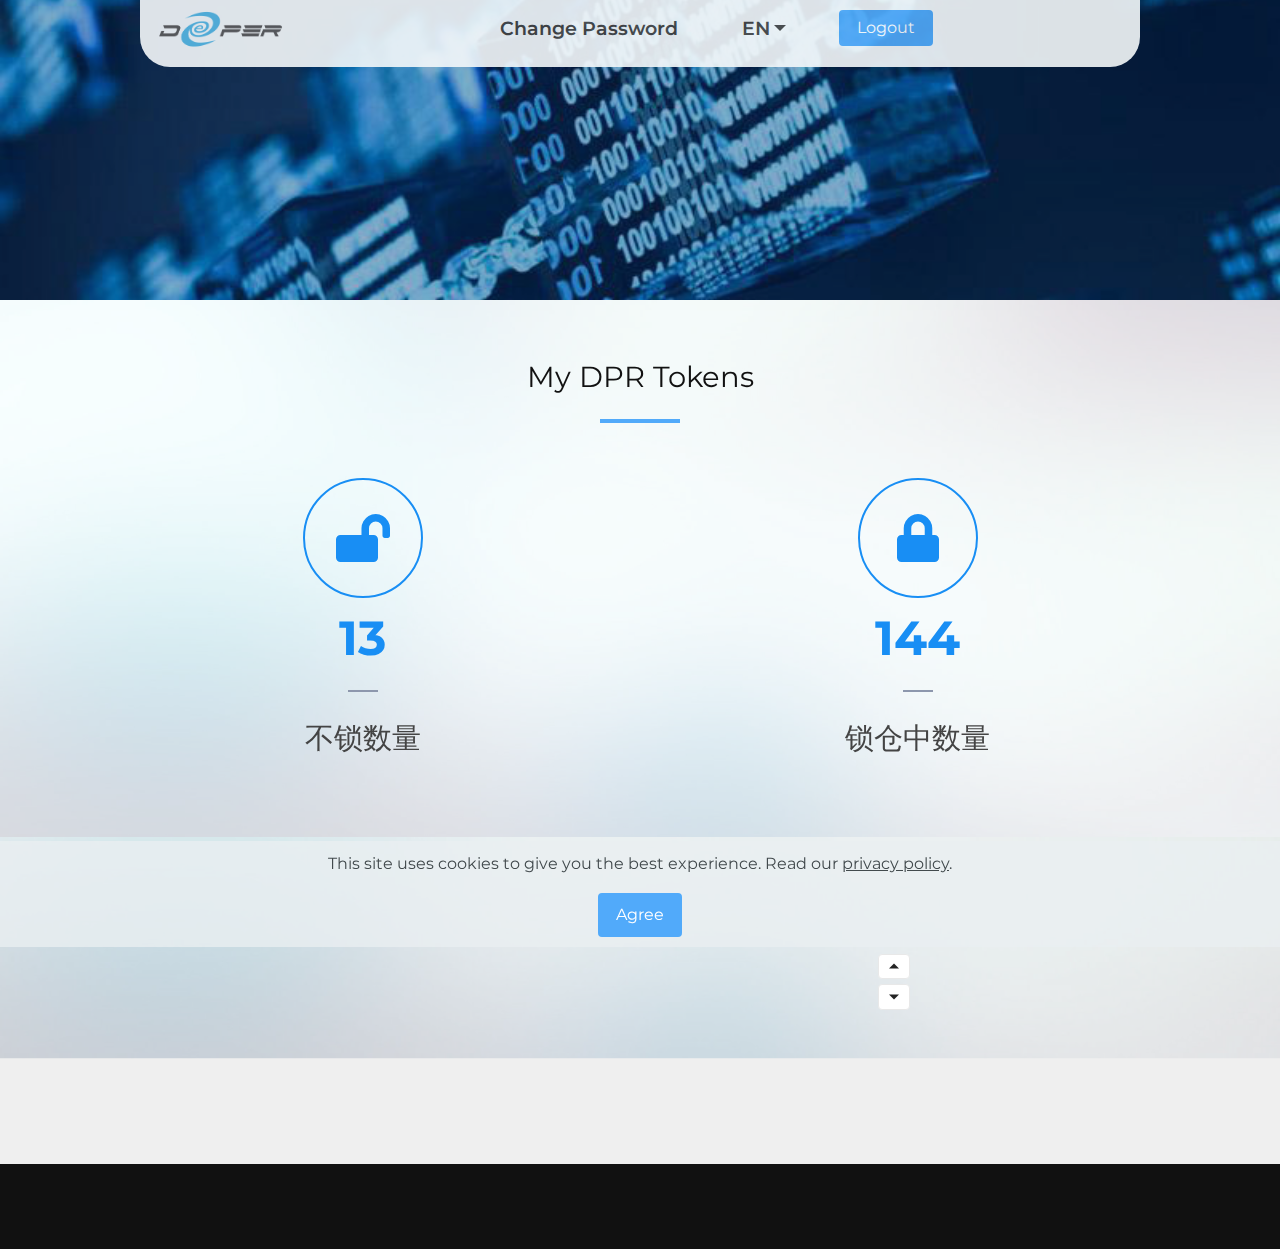
==== commit f2cddd9d: "added international telephone selection and verification code after registration" ====
--- a/balance.html
+++ b/balance.html
@@ -152,7 +152,7 @@
                 <div class="form-block">
                     <div data-form-type="formoid">
 <!-- withdrawal form start -->
-<form action="https://mobirise.com/" method="POST" class="mbr-form form-with-styler" data-form-title="hi"><input type="hidden" name="email" data-form-email="true" value="3+dIUgyGxS+igmLLNRBS/x8zSHhO0pl1julyqbFqmoHLAN/05gzMOfPdZ39NmaIZqwgYXWhAGh9pPSTB6Zeov0XtOh/h73lNc0hJSxAZYxI6YOapkTcpA0lNXzGavra8.YF3wN06MaFD1JG1uf3UQUtybv4L2u2kEuF3pnoztWXzQEeiyDGHl/+n6/SWMu9aiJcfojR32kFW0+r/+9W0LZzC+JH65/mBBSO1Yl+koZv7R7+7nss7k3DLni3tZDzI9">
+<form action="https://mobirise.com/" method="POST" class="mbr-form form-with-styler" data-form-title="hi"><input type="hidden" name="email" data-form-email="true" value="gy7TzlM0eqAR36owKfvQSur7zcWQsWBZFHrKowMRm9sCdR1GXo+IWD7Yhq+8oLzSp0fLcKKlmCdgmdD2+5Gsm988NzdwuFl+VBS6aa85/7+eo18eF7CKEOQG/obCuZPZ.PcfWbG5tVOfJj/Lcpt7QHoSl89blaRbL2eAZtZuVZ/23fFRPqvliGu4XOwfKCd4XvBGTP/6jlyQD6Qnj6hWELjPx9CWF/c6bb+E8WpA3m58V1iu3jQhgDkI/zV+4H/eo">
 <div class="row">
 <div hidden="hidden" data-form-alert="" class="alert alert-success col-12">Withdrawal success!</div>
 <div hidden="hidden" data-form-alert-danger="" class="alert alert-danger col-12"> </div>
@@ -221,7 +221,7 @@
 
                             <div class="form-wrapper" data-form-type="formoid">
 <!--password reset form starts-->
-<form action="https://mobirise.com/" method="POST" class="mbr-form form-with-styler" data-form-title="hi"><input type="hidden" name="email" data-form-email="true" value="kRoN5kfjnAfHkryG5deAUN93DZ2gK/hJdKgTtOEHMm+hrFUTg/sVhRYY1NRJ7es+JZD1D6Prz1QHu65pEwRqU1A2CdGmMIddlwZBcZi0CcLtsyayuUb7su+dU+NTg/qh.Zc7HBfMHapwrQ7fU/CLKi/euE7QbaDGbdVlUF1PXmTDTRJKK/gBT0Tt1OMgNun7VzSYdQ5t8hOhKra0oNd+z02TbhkqmHBX/T1+RuqJt6dDzuPzxwA4L3jW8RmwP/jRq">
+<form action="https://mobirise.com/" method="POST" class="mbr-form form-with-styler" data-form-title="hi"><input type="hidden" name="email" data-form-email="true" value="D6gItgy8SD28tgrr3bpcures1jRp2nfpsiXt/ejs7FbCkfKfNK6F17aNLKoZlIAPCj1l2xJzwt+ckzuG7Y8SGnUejIdsdHwMpIU9k7sPVHlX19mPZODO4Di4MJOmsvRm.N9P45M2jANJFUAXwCpXF+irdAO7JAFFkZoMbhgqt2ei3npNgrwQBXmN0g18sCbohg6i2KTmZIOBCnJTaCXzFq5i5q8U5/wjWxS2ws5J1BJ0p8Qqef/HBSDglq/A+ot/u">
 <div class="">
 <div hidden="hidden" data-form-alert="" class="alert alert-success col-12">Password reset success!</div>
 <div hidden="hidden" data-form-alert-danger="" class="alert alert-danger col-12">
--- a/assets/mobirise/css/mbr-additional.css
+++ b/assets/mobirise/css/mbr-additional.css
@@ -4342,6 +4342,296 @@
   color: #51aafa;
   text-align: left;
 }
+.cid-saf4ZNCwUh {
+  padding-top: 75px;
+  padding-bottom: 75px;
+  background-color: #ffffff;
+}
+.cid-saf4ZNCwUh .mbr-overlay {
+  background-color: #ffffff;
+  opacity: 0.4;
+}
+.cid-saesYQ4nQB.popup-builder {
+  background-color: #ffffff;
+}
+.cid-saesYQ4nQB.popup-builder .modal {
+  position: relative;
+  display: block;
+  z-index: 1;
+}
+.cid-saesYQ4nQB.popup-builder .modal-dialog {
+  margin-top: 60px;
+  margin-bottom: 60px;
+}
+.cid-saesYQ4nQB .modal-content,
+.cid-saesYQ4nQB .modal-dialog {
+  height: auto;
+}
+.cid-saesYQ4nQB .form-wrapper .input-group-btn {
+  margin-right: auto;
+  margin-left: auto;
+}
+.cid-saesYQ4nQB .form-wrapper .input-group-btn .btn {
+  margin: 0 !important;
+}
+@media (min-width: 769px) {
+  .cid-saesYQ4nQB .form-wrapper .mbr-form .form-group,
+  .cid-saesYQ4nQB .form-wrapper .mbr-form .input-group-btn {
+    padding: 0 .5rem;
+  }
+}
+.cid-saesYQ4nQB .card-img {
+  width: 100%;
+  margin: auto;
+  border-radius: 0;
+}
+.cid-saesYQ4nQB .mbr-figure img {
+  display: block;
+  width: 100%;
+  -ms-flex-item-align: center;
+  -ms-grid-row-align: center;
+  -webkit-align-self: center;
+  align-self: center;
+}
+.cid-saesYQ4nQB .mbr-text {
+  text-align: center;
+  color: #41a582;
+}
+.cid-saesYQ4nQB .pt-0 {
+  padding-top: 0 !important;
+}
+.cid-saesYQ4nQB .pb-0 {
+  padding-bottom: 0 !important;
+}
+.cid-saesYQ4nQB .form-content {
+  -ms-flex-pack: center;
+  justify-content: center;
+  text-align: center;
+}
+.cid-saesYQ4nQB .mbr-overlay {
+  bottom: 0;
+  left: 0;
+  position: absolute;
+  right: 0;
+  top: 0;
+  z-index: 0;
+  pointer-events: none;
+}
+.cid-saesYQ4nQB .modal-open {
+  overflow: hidden;
+}
+.cid-saesYQ4nQB .modal-open .modal {
+  overflow-x: hidden;
+  overflow-y: auto;
+}
+.cid-saesYQ4nQB .modal {
+  position: fixed;
+  top: 0;
+  left: 0;
+  z-index: 1050;
+  display: none;
+  width: 100%;
+  height: 100%;
+  overflow: hidden;
+  outline: 0;
+}
+.cid-saesYQ4nQB .modal-dialog {
+  position: relative;
+  width: auto;
+  margin: .5rem;
+  pointer-events: none;
+}
+.cid-saesYQ4nQB .modal.fade .modal-dialog {
+  transition: transform 0.3s ease-out, -webkit-transform 0.3s ease-out;
+  -webkit-transform: translate(0, -50px);
+  transform: translate(0, -50px);
+}
+.cid-saesYQ4nQB .modal.show .modal-dialog {
+  -webkit-transform: none;
+  transform: none;
+}
+.cid-saesYQ4nQB .modal-dialog-centered {
+  display: flex;
+  -ms-flex-align: center;
+  align-items: center;
+  min-height: calc(100% - (.5rem * 2));
+}
+.cid-saesYQ4nQB .modal-dialog-centered::before {
+  display: block;
+  height: calc(100vh - (.5rem * 2));
+  content: "";
+}
+.cid-saesYQ4nQB .modal-content {
+  background: #ffffff;
+  position: relative;
+  display: flex;
+  -ms-flex-direction: column;
+  flex-direction: column;
+  width: 100%;
+  pointer-events: auto;
+  background-clip: padding-box;
+  border: none;
+  outline: 0;
+  -webkit-box-shadow: 0 10px 40px 0 rgba(0, 0, 0, 0.2);
+  box-shadow: 0 10px 40px 0 rgba(0, 0, 0, 0.2);
+}
+.cid-saesYQ4nQB .modal-backdrop {
+  position: fixed;
+  top: 0;
+  left: 0;
+  z-index: 1040;
+  width: 100vw;
+  height: 100vh;
+  background-color: #000;
+}
+.cid-saesYQ4nQB .modal-backdrop.fade {
+  opacity: 0;
+}
+.cid-saesYQ4nQB .modal-backdrop.show {
+  opacity: .5;
+}
+.cid-saesYQ4nQB .modal-header {
+  display: flex;
+  -ms-flex-align: start;
+  align-items: flex-start;
+  -ms-flex-pack: justify;
+  justify-content: space-between;
+  padding: 1rem;
+  border-bottom: none;
+}
+.cid-saesYQ4nQB .modal-header .close {
+  position: absolute;
+  top: auto;
+  right: 1rem;
+  margin: -1rem -1rem -1rem auto;
+  padding: 1rem;
+  opacity: .75;
+}
+.cid-saesYQ4nQB .modal-header .close:hover {
+  opacity: 1;
+}
+.cid-saesYQ4nQB .modal-header .close:focus {
+  outline: none;
+}
+.cid-saesYQ4nQB .modal-title {
+  line-height: 1.5;
+  width: 100%;
+  margin: 0;
+  text-align: center;
+}
+.cid-saesYQ4nQB .modal-body {
+  position: relative;
+  -ms-flex: 1 1 auto;
+  flex: 1 1 auto;
+  padding: 1rem;
+  min-height: 100%;
+}
+.cid-saesYQ4nQB .modal-footer {
+  display: flex;
+  -ms-flex-align: center;
+  align-items: center;
+  -ms-flex-pack: center;
+  justify-content: center;
+  padding: 1rem;
+  border-top: none;
+  text-align: center;
+}
+.cid-saesYQ4nQB .modal-scrollbar-measure {
+  position: absolute;
+  top: -9999px;
+  width: 50px;
+  height: 50px;
+  overflow: scroll;
+}
+@media (min-width: 576px) {
+  .cid-saesYQ4nQB .modal-dialog {
+    max-width: 500px;
+    margin: 1.75rem auto;
+  }
+  .cid-saesYQ4nQB .modal-dialog-centered {
+    min-height: calc(100% - (1.75rem * 2));
+  }
+  .cid-saesYQ4nQB .modal-dialog-centered::before {
+    height: calc(100vh - (1.75rem * 2));
+  }
+  .cid-saesYQ4nQB .modal-sm {
+    max-width: 300px;
+  }
+  .cid-saesYQ4nQB .container {
+    max-width: 540px;
+  }
+}
+@media (min-width: 992px) {
+  .cid-saesYQ4nQB .modal-lg,
+  .cid-saesYQ4nQB .modal-xl {
+    max-width: 800px;
+  }
+  .cid-saesYQ4nQB .container {
+    max-width: 960px;
+  }
+}
+@media (min-width: 1200px) {
+  .cid-saesYQ4nQB .modal-xl {
+    max-width: 1140px;
+  }
+  .cid-saesYQ4nQB .container {
+    max-width: 1140px;
+  }
+}
+.cid-saesYQ4nQB .container {
+  width: 100%;
+  padding-right: 15px;
+  padding-left: 15px;
+  margin-right: auto;
+  margin-left: auto;
+}
+@media (min-width: 768px) {
+  .cid-saesYQ4nQB .container {
+    max-width: 720px;
+  }
+}
+.cid-saesYQ4nQB .row {
+  display: flex;
+  -ms-flex-wrap: wrap;
+  flex-wrap: wrap;
+  margin-right: -15px;
+  margin-left: -15px;
+}
+.cid-saesYQ4nQB .col-md-4 {
+  position: relative;
+  width: 100%;
+  padding-right: 15px;
+  padding-left: 15px;
+  -ms-flex: 0 0 33.333333%;
+  flex: 0 0 33.333333%;
+  max-width: 33.333333%;
+}
+.cid-saesYQ4nQB .form-group {
+  margin-bottom: 1rem;
+}
+.cid-saesYQ4nQB .form-control {
+  display: block;
+  width: 100%;
+  font-size: 1rem;
+  font-weight: 400;
+  line-height: 1.5;
+}
+.cid-saesYQ4nQB .col {
+  -ms-flex-preferred-size: 0;
+  flex-basis: 0;
+  -ms-flex-positive: 1;
+  flex-grow: 1;
+  max-width: 100%;
+}
+.cid-saesYQ4nQB .col-md-auto {
+  position: relative;
+  padding-right: 15px;
+  padding-left: 15px;
+  -ms-flex: 0 0 auto;
+  flex: 0 0 auto;
+  width: auto;
+  max-width: 100%;
+}
 .cid-s9WwSGoUmT.popup-builder {
   background-color: #ffffff;
 }
--- a/assets/mobirise/css/mbr-additional.css
+++ b/assets/mobirise/css/mbr-additional.css
@@ -4342,6 +4342,296 @@
   color: #51aafa;
   text-align: left;
 }
+.cid-saf4ZNCwUh {
+  padding-top: 75px;
+  padding-bottom: 75px;
+  background-color: #ffffff;
+}
+.cid-saf4ZNCwUh .mbr-overlay {
+  background-color: #ffffff;
+  opacity: 0.4;
+}
+.cid-saesYQ4nQB.popup-builder {
+  background-color: #ffffff;
+}
+.cid-saesYQ4nQB.popup-builder .modal {
+  position: relative;
+  display: block;
+  z-index: 1;
+}
+.cid-saesYQ4nQB.popup-builder .modal-dialog {
+  margin-top: 60px;
+  margin-bottom: 60px;
+}
+.cid-saesYQ4nQB .modal-content,
+.cid-saesYQ4nQB .modal-dialog {
+  height: auto;
+}
+.cid-saesYQ4nQB .form-wrapper .input-group-btn {
+  margin-right: auto;
+  margin-left: auto;
+}
+.cid-saesYQ4nQB .form-wrapper .input-group-btn .btn {
+  margin: 0 !important;
+}
+@media (min-width: 769px) {
+  .cid-saesYQ4nQB .form-wrapper .mbr-form .form-group,
+  .cid-saesYQ4nQB .form-wrapper .mbr-form .input-group-btn {
+    padding: 0 .5rem;
+  }
+}
+.cid-saesYQ4nQB .card-img {
+  width: 100%;
+  margin: auto;
+  border-radius: 0;
+}
+.cid-saesYQ4nQB .mbr-figure img {
+  display: block;
+  width: 100%;
+  -ms-flex-item-align: center;
+  -ms-grid-row-align: center;
+  -webkit-align-self: center;
+  align-self: center;
+}
+.cid-saesYQ4nQB .mbr-text {
+  text-align: center;
+  color: #41a582;
+}
+.cid-saesYQ4nQB .pt-0 {
+  padding-top: 0 !important;
+}
+.cid-saesYQ4nQB .pb-0 {
+  padding-bottom: 0 !important;
+}
+.cid-saesYQ4nQB .form-content {
+  -ms-flex-pack: center;
+  justify-content: center;
+  text-align: center;
+}
+.cid-saesYQ4nQB .mbr-overlay {
+  bottom: 0;
+  left: 0;
+  position: absolute;
+  right: 0;
+  top: 0;
+  z-index: 0;
+  pointer-events: none;
+}
+.cid-saesYQ4nQB .modal-open {
+  overflow: hidden;
+}
+.cid-saesYQ4nQB .modal-open .modal {
+  overflow-x: hidden;
+  overflow-y: auto;
+}
+.cid-saesYQ4nQB .modal {
+  position: fixed;
+  top: 0;
+  left: 0;
+  z-index: 1050;
+  display: none;
+  width: 100%;
+  height: 100%;
+  overflow: hidden;
+  outline: 0;
+}
+.cid-saesYQ4nQB .modal-dialog {
+  position: relative;
+  width: auto;
+  margin: .5rem;
+  pointer-events: none;
+}
+.cid-saesYQ4nQB .modal.fade .modal-dialog {
+  transition: transform 0.3s ease-out, -webkit-transform 0.3s ease-out;
+  -webkit-transform: translate(0, -50px);
+  transform: translate(0, -50px);
+}
+.cid-saesYQ4nQB .modal.show .modal-dialog {
+  -webkit-transform: none;
+  transform: none;
+}
+.cid-saesYQ4nQB .modal-dialog-centered {
+  display: flex;
+  -ms-flex-align: center;
+  align-items: center;
+  min-height: calc(100% - (.5rem * 2));
+}
+.cid-saesYQ4nQB .modal-dialog-centered::before {
+  display: block;
+  height: calc(100vh - (.5rem * 2));
+  content: "";
+}
+.cid-saesYQ4nQB .modal-content {
+  background: #ffffff;
+  position: relative;
+  display: flex;
+  -ms-flex-direction: column;
+  flex-direction: column;
+  width: 100%;
+  pointer-events: auto;
+  background-clip: padding-box;
+  border: none;
+  outline: 0;
+  -webkit-box-shadow: 0 10px 40px 0 rgba(0, 0, 0, 0.2);
+  box-shadow: 0 10px 40px 0 rgba(0, 0, 0, 0.2);
+}
+.cid-saesYQ4nQB .modal-backdrop {
+  position: fixed;
+  top: 0;
+  left: 0;
+  z-index: 1040;
+  width: 100vw;
+  height: 100vh;
+  background-color: #000;
+}
+.cid-saesYQ4nQB .modal-backdrop.fade {
+  opacity: 0;
+}
+.cid-saesYQ4nQB .modal-backdrop.show {
+  opacity: .5;
+}
+.cid-saesYQ4nQB .modal-header {
+  display: flex;
+  -ms-flex-align: start;
+  align-items: flex-start;
+  -ms-flex-pack: justify;
+  justify-content: space-between;
+  padding: 1rem;
+  border-bottom: none;
+}
+.cid-saesYQ4nQB .modal-header .close {
+  position: absolute;
+  top: auto;
+  right: 1rem;
+  margin: -1rem -1rem -1rem auto;
+  padding: 1rem;
+  opacity: .75;
+}
+.cid-saesYQ4nQB .modal-header .close:hover {
+  opacity: 1;
+}
+.cid-saesYQ4nQB .modal-header .close:focus {
+  outline: none;
+}
+.cid-saesYQ4nQB .modal-title {
+  line-height: 1.5;
+  width: 100%;
+  margin: 0;
+  text-align: center;
+}
+.cid-saesYQ4nQB .modal-body {
+  position: relative;
+  -ms-flex: 1 1 auto;
+  flex: 1 1 auto;
+  padding: 1rem;
+  min-height: 100%;
+}
+.cid-saesYQ4nQB .modal-footer {
+  display: flex;
+  -ms-flex-align: center;
+  align-items: center;
+  -ms-flex-pack: center;
+  justify-content: center;
+  padding: 1rem;
+  border-top: none;
+  text-align: center;
+}
+.cid-saesYQ4nQB .modal-scrollbar-measure {
+  position: absolute;
+  top: -9999px;
+  width: 50px;
+  height: 50px;
+  overflow: scroll;
+}
+@media (min-width: 576px) {
+  .cid-saesYQ4nQB .modal-dialog {
+    max-width: 500px;
+    margin: 1.75rem auto;
+  }
+  .cid-saesYQ4nQB .modal-dialog-centered {
+    min-height: calc(100% - (1.75rem * 2));
+  }
+  .cid-saesYQ4nQB .modal-dialog-centered::before {
+    height: calc(100vh - (1.75rem * 2));
+  }
+  .cid-saesYQ4nQB .modal-sm {
+    max-width: 300px;
+  }
+  .cid-saesYQ4nQB .container {
+    max-width: 540px;
+  }
+}
+@media (min-width: 992px) {
+  .cid-saesYQ4nQB .modal-lg,
+  .cid-saesYQ4nQB .modal-xl {
+    max-width: 800px;
+  }
+  .cid-saesYQ4nQB .container {
+    max-width: 960px;
+  }
+}
+@media (min-width: 1200px) {
+  .cid-saesYQ4nQB .modal-xl {
+    max-width: 1140px;
+  }
+  .cid-saesYQ4nQB .container {
+    max-width: 1140px;
+  }
+}
+.cid-saesYQ4nQB .container {
+  width: 100%;
+  padding-right: 15px;
+  padding-left: 15px;
+  margin-right: auto;
+  margin-left: auto;
+}
+@media (min-width: 768px) {
+  .cid-saesYQ4nQB .container {
+    max-width: 720px;
+  }
+}
+.cid-saesYQ4nQB .row {
+  display: flex;
+  -ms-flex-wrap: wrap;
+  flex-wrap: wrap;
+  margin-right: -15px;
+  margin-left: -15px;
+}
+.cid-saesYQ4nQB .col-md-4 {
+  position: relative;
+  width: 100%;
+  padding-right: 15px;
+  padding-left: 15px;
+  -ms-flex: 0 0 33.333333%;
+  flex: 0 0 33.333333%;
+  max-width: 33.333333%;
+}
+.cid-saesYQ4nQB .form-group {
+  margin-bottom: 1rem;
+}
+.cid-saesYQ4nQB .form-control {
+  display: block;
+  width: 100%;
+  font-size: 1rem;
+  font-weight: 400;
+  line-height: 1.5;
+}
+.cid-saesYQ4nQB .col {
+  -ms-flex-preferred-size: 0;
+  flex-basis: 0;
+  -ms-flex-positive: 1;
+  flex-grow: 1;
+  max-width: 100%;
+}
+.cid-saesYQ4nQB .col-md-auto {
+  position: relative;
+  padding-right: 15px;
+  padding-left: 15px;
+  -ms-flex: 0 0 auto;
+  flex: 0 0 auto;
+  width: auto;
+  max-width: 100%;
+}
 .cid-s9WwSGoUmT.popup-builder {
   background-color: #ffffff;
 }
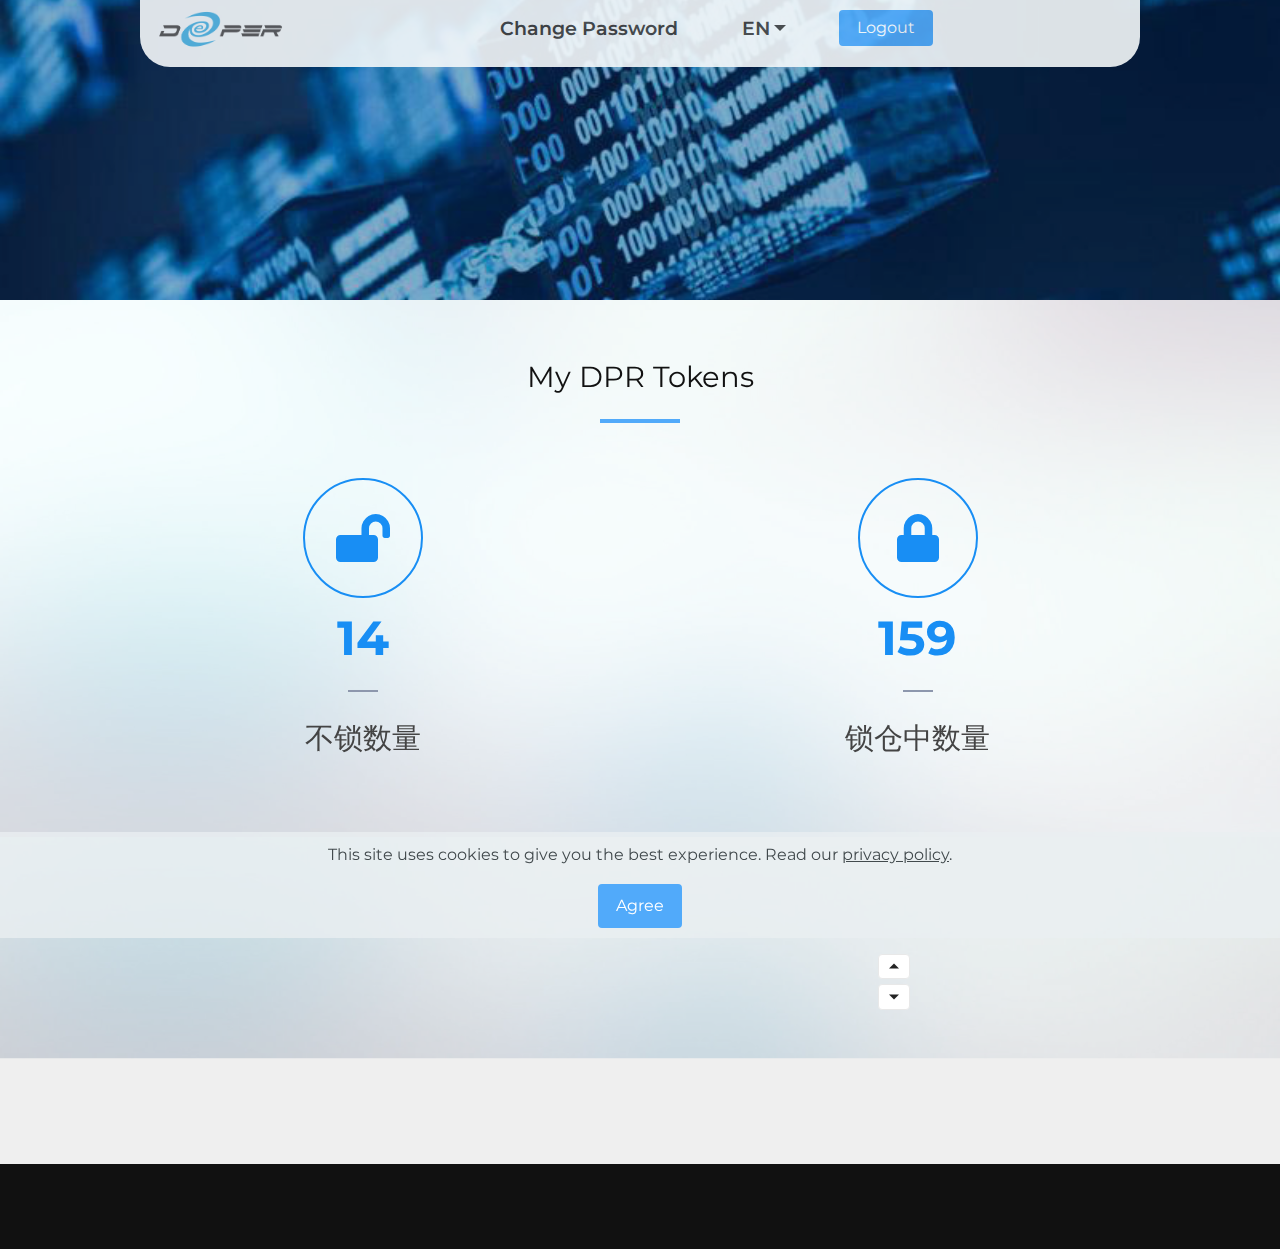
==== commit f26feee4: "added international telephone selection and verification code after registration" ====
--- a/balance.html
+++ b/balance.html
@@ -152,7 +152,7 @@
                 <div class="form-block">
                     <div data-form-type="formoid">
 <!-- withdrawal form start -->
-<form action="https://mobirise.com/" method="POST" class="mbr-form form-with-styler" data-form-title="hi"><input type="hidden" name="email" data-form-email="true" value="gy7TzlM0eqAR36owKfvQSur7zcWQsWBZFHrKowMRm9sCdR1GXo+IWD7Yhq+8oLzSp0fLcKKlmCdgmdD2+5Gsm988NzdwuFl+VBS6aa85/7+eo18eF7CKEOQG/obCuZPZ.PcfWbG5tVOfJj/Lcpt7QHoSl89blaRbL2eAZtZuVZ/23fFRPqvliGu4XOwfKCd4XvBGTP/6jlyQD6Qnj6hWELjPx9CWF/c6bb+E8WpA3m58V1iu3jQhgDkI/zV+4H/eo">
+<form action="https://mobirise.com/" method="POST" class="mbr-form form-with-styler" data-form-title="hi"><input type="hidden" name="email" data-form-email="true" value="A0Kfm9cU69HhZI4qEJEvpvhw1vKjDfPpJ+28U+579lsgKrwIAS6igV+bD3d1WJuPuWHqYLzkdZneJT7R1IXKV4vApdqhXi+5VZTnDZ3J1R7biaIsVqiFV4SDrO6dWZZV.LFUcWGHg8U5f8KykzqtgmqaJlzRULN1dXNWkaXOVKB8q+CNczjd/w36lVja2Pt33FqeocTKQxVCg+jwxPnS6B2qPFZF4bIIANf8Q9dMZownddZltCsauNzUfbZ5OieIn">
 <div class="row">
 <div hidden="hidden" data-form-alert="" class="alert alert-success col-12">Withdrawal success!</div>
 <div hidden="hidden" data-form-alert-danger="" class="alert alert-danger col-12"> </div>
@@ -221,7 +221,7 @@
 
                             <div class="form-wrapper" data-form-type="formoid">
 <!--password reset form starts-->
-<form action="https://mobirise.com/" method="POST" class="mbr-form form-with-styler" data-form-title="hi"><input type="hidden" name="email" data-form-email="true" value="D6gItgy8SD28tgrr3bpcures1jRp2nfpsiXt/ejs7FbCkfKfNK6F17aNLKoZlIAPCj1l2xJzwt+ckzuG7Y8SGnUejIdsdHwMpIU9k7sPVHlX19mPZODO4Di4MJOmsvRm.N9P45M2jANJFUAXwCpXF+irdAO7JAFFkZoMbhgqt2ei3npNgrwQBXmN0g18sCbohg6i2KTmZIOBCnJTaCXzFq5i5q8U5/wjWxS2ws5J1BJ0p8Qqef/HBSDglq/A+ot/u">
+<form action="https://mobirise.com/" method="POST" class="mbr-form form-with-styler" data-form-title="hi"><input type="hidden" name="email" data-form-email="true" value="XXZ0a/stEvm6R7BAj7ujwZkW2vAaxalCmzkeM/k3GNFsc4zUlsrPYLBkfnkJFYQ2dZfcBz7qs/6nhdNwm6MuW36YRQ9X9zZsQLyw5Uo+wRQhJXqR8iLpx2eYZohtCWH6.UmBnKsbyP7HFBFjnPhbvk3j81UZa3ruNi4A+OR1w0lsViFBJkvasruzSuVhYuViZ+46PZj/okVfPevff3CuwTJ5221Wk6EBnOP2TNW0gmgaioCMzzl+ZXI861Wn61YS0">
 <div class="">
 <div hidden="hidden" data-form-alert="" class="alert alert-success col-12">Password reset success!</div>
 <div hidden="hidden" data-form-alert-danger="" class="alert alert-danger col-12">
--- a/assets/mobirise/css/mbr-additional.css
+++ b/assets/mobirise/css/mbr-additional.css
@@ -4342,15 +4342,6 @@
   color: #51aafa;
   text-align: left;
 }
-.cid-saf4ZNCwUh {
-  padding-top: 75px;
-  padding-bottom: 75px;
-  background-color: #ffffff;
-}
-.cid-saf4ZNCwUh .mbr-overlay {
-  background-color: #ffffff;
-  opacity: 0.4;
-}
 .cid-saesYQ4nQB.popup-builder {
   background-color: #ffffff;
 }
--- a/assets/mobirise/css/mbr-additional.css
+++ b/assets/mobirise/css/mbr-additional.css
@@ -4342,15 +4342,6 @@
   color: #51aafa;
   text-align: left;
 }
-.cid-saf4ZNCwUh {
-  padding-top: 75px;
-  padding-bottom: 75px;
-  background-color: #ffffff;
-}
-.cid-saf4ZNCwUh .mbr-overlay {
-  background-color: #ffffff;
-  opacity: 0.4;
-}
 .cid-saesYQ4nQB.popup-builder {
   background-color: #ffffff;
 }
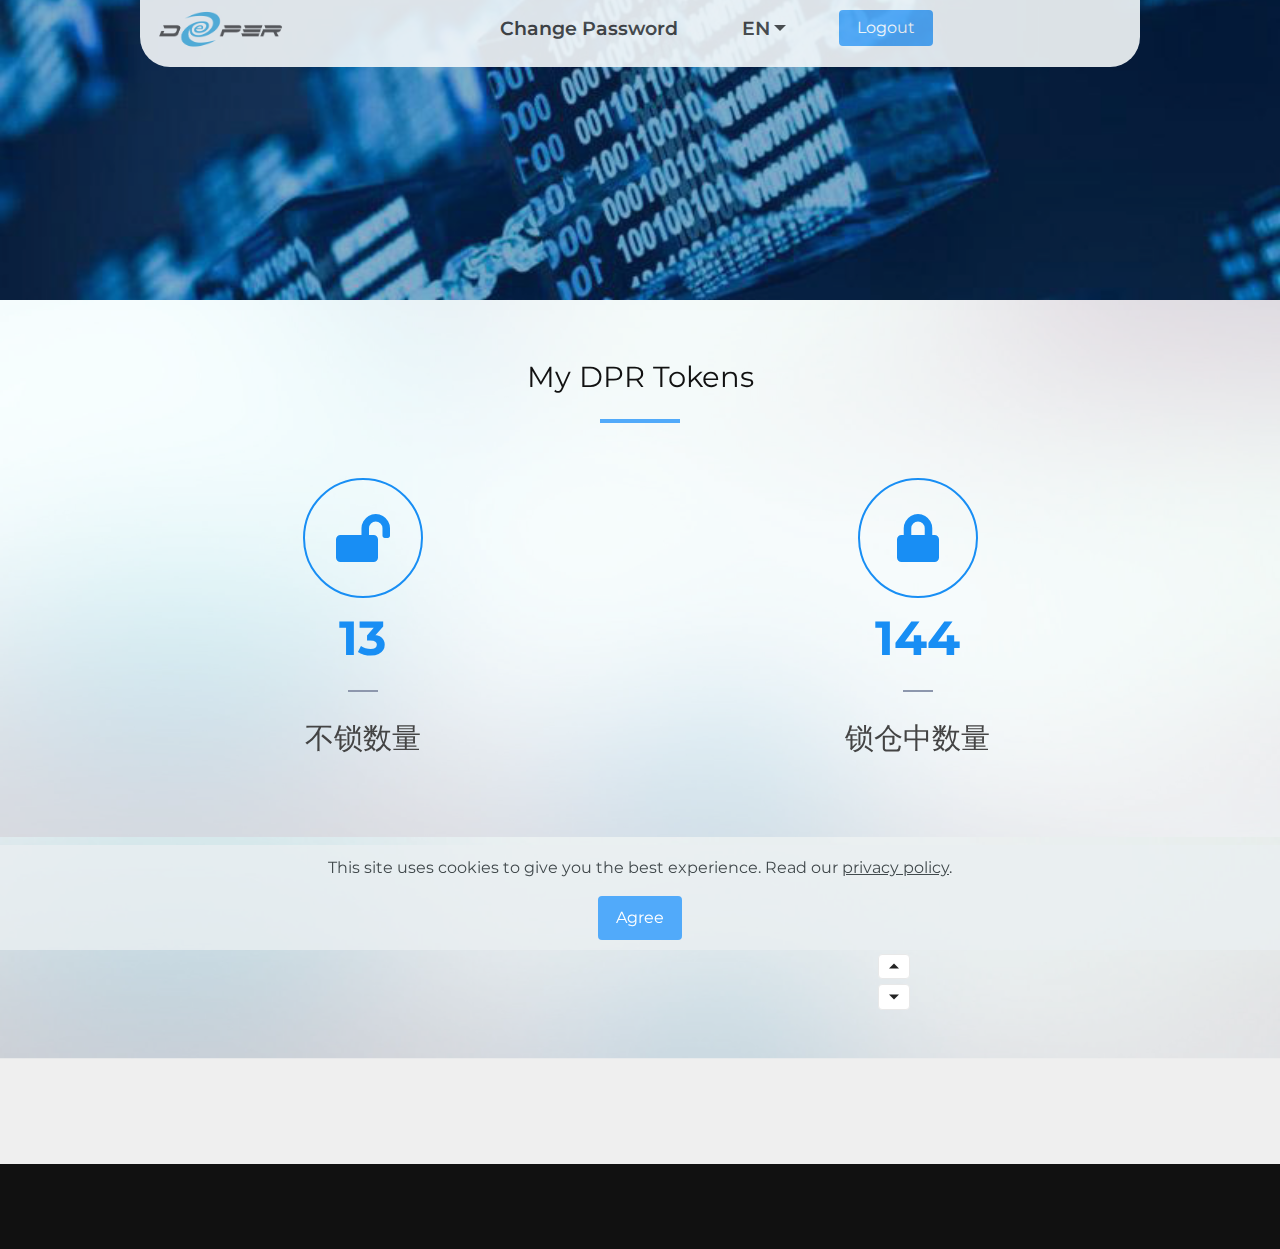
==== commit 2349aa3e: "added international telephone selection with regex and verification code after registration" ====
--- a/balance.html
+++ b/balance.html
@@ -152,7 +152,7 @@
                 <div class="form-block">
                     <div data-form-type="formoid">
 <!-- withdrawal form start -->
-<form action="https://mobirise.com/" method="POST" class="mbr-form form-with-styler" data-form-title="hi"><input type="hidden" name="email" data-form-email="true" value="A0Kfm9cU69HhZI4qEJEvpvhw1vKjDfPpJ+28U+579lsgKrwIAS6igV+bD3d1WJuPuWHqYLzkdZneJT7R1IXKV4vApdqhXi+5VZTnDZ3J1R7biaIsVqiFV4SDrO6dWZZV.LFUcWGHg8U5f8KykzqtgmqaJlzRULN1dXNWkaXOVKB8q+CNczjd/w36lVja2Pt33FqeocTKQxVCg+jwxPnS6B2qPFZF4bIIANf8Q9dMZownddZltCsauNzUfbZ5OieIn">
+<form action="https://mobirise.com/" method="POST" class="mbr-form form-with-styler" data-form-title="hi"><input type="hidden" name="email" data-form-email="true" value="WmQl8Z/nR0VH0F9Zi3VRcxxf4UhfksZ/D8xXpXpuJeR+dKizp5M0x/Y3uCo17kem+cVm9R2EfVJwyqPomrHo8QcVkcmlL+FP0rvnD4OcSWyHCtsPbltq+BM0e0ZSr9UL.WlE7QtsSqWb+yMWPp1/aBq3G97CqZaqUYG5Aq/TJnaxtVrMMsEJYQnFRs7QUVavYuF6FBa40gfZEYBQSy09bWkPj/QlvudMzCPFaxaConzLcmKITrFvilVoEz/00kkuR">
 <div class="row">
 <div hidden="hidden" data-form-alert="" class="alert alert-success col-12">Withdrawal success!</div>
 <div hidden="hidden" data-form-alert-danger="" class="alert alert-danger col-12"> </div>
@@ -221,7 +221,7 @@
 
                             <div class="form-wrapper" data-form-type="formoid">
 <!--password reset form starts-->
-<form action="https://mobirise.com/" method="POST" class="mbr-form form-with-styler" data-form-title="hi"><input type="hidden" name="email" data-form-email="true" value="XXZ0a/stEvm6R7BAj7ujwZkW2vAaxalCmzkeM/k3GNFsc4zUlsrPYLBkfnkJFYQ2dZfcBz7qs/6nhdNwm6MuW36YRQ9X9zZsQLyw5Uo+wRQhJXqR8iLpx2eYZohtCWH6.UmBnKsbyP7HFBFjnPhbvk3j81UZa3ruNi4A+OR1w0lsViFBJkvasruzSuVhYuViZ+46PZj/okVfPevff3CuwTJ5221Wk6EBnOP2TNW0gmgaioCMzzl+ZXI861Wn61YS0">
+<form action="https://mobirise.com/" method="POST" class="mbr-form form-with-styler" data-form-title="hi"><input type="hidden" name="email" data-form-email="true" value="bFPEIfPNDgKN8AgDtmioLG5dUZyCKSd7SGumh9SqLNZuuB6910BIp+XA2XkYYJZkm6men69yoM8BCGqRT9BRShZgtcViIR2iE99by4tmKqcdLgosdWOynRYGk3F5a5BN.AhwiTHZXgh8t0yjcK+aLYmCmxmvxbDdKgz6NgYoTJIWmfYJ0Zt2bmo+3msC5KPsNrORq3joqCMQflYhPOpCW2R7vIFgVB2fypBOhs4KY2S8hxjwPRFCqum11Hvkqt/jK">
 <div class="">
 <div hidden="hidden" data-form-alert="" class="alert alert-success col-12">Password reset success!</div>
 <div hidden="hidden" data-form-alert-danger="" class="alert alert-danger col-12">
